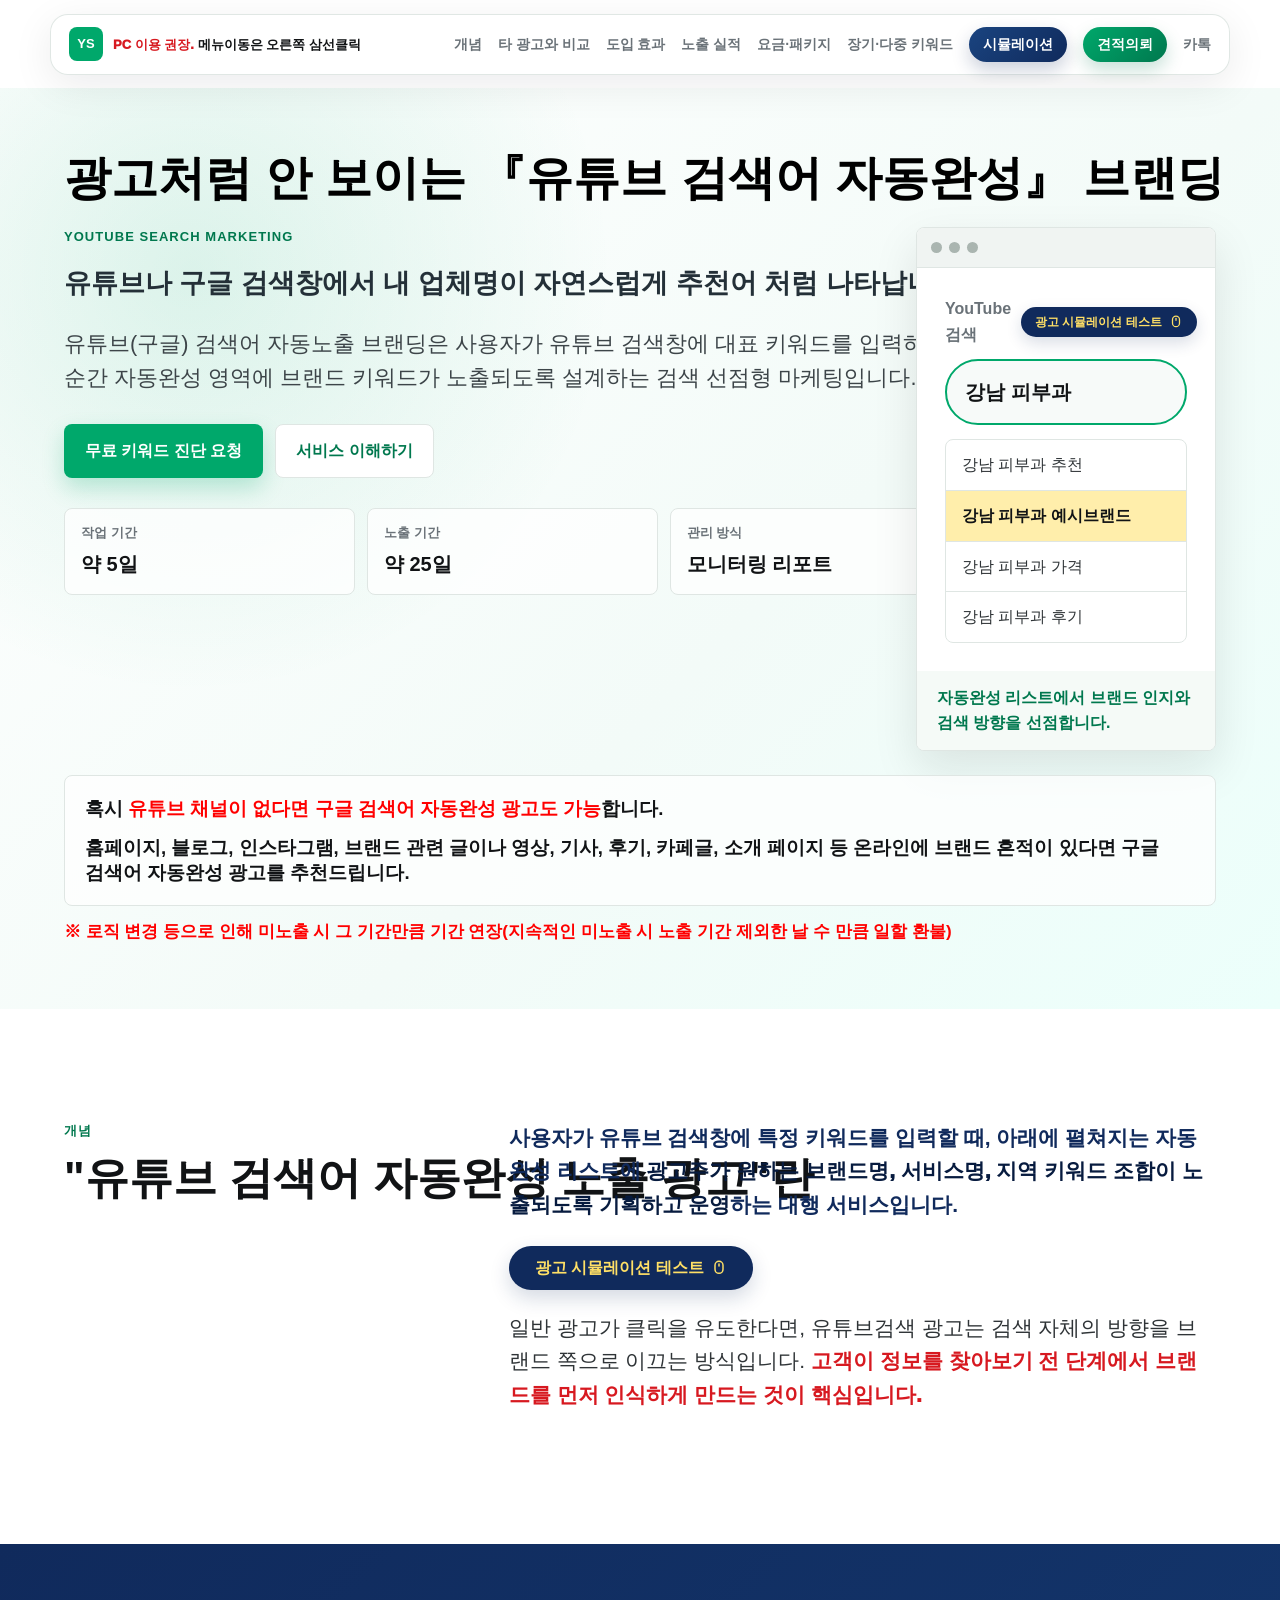
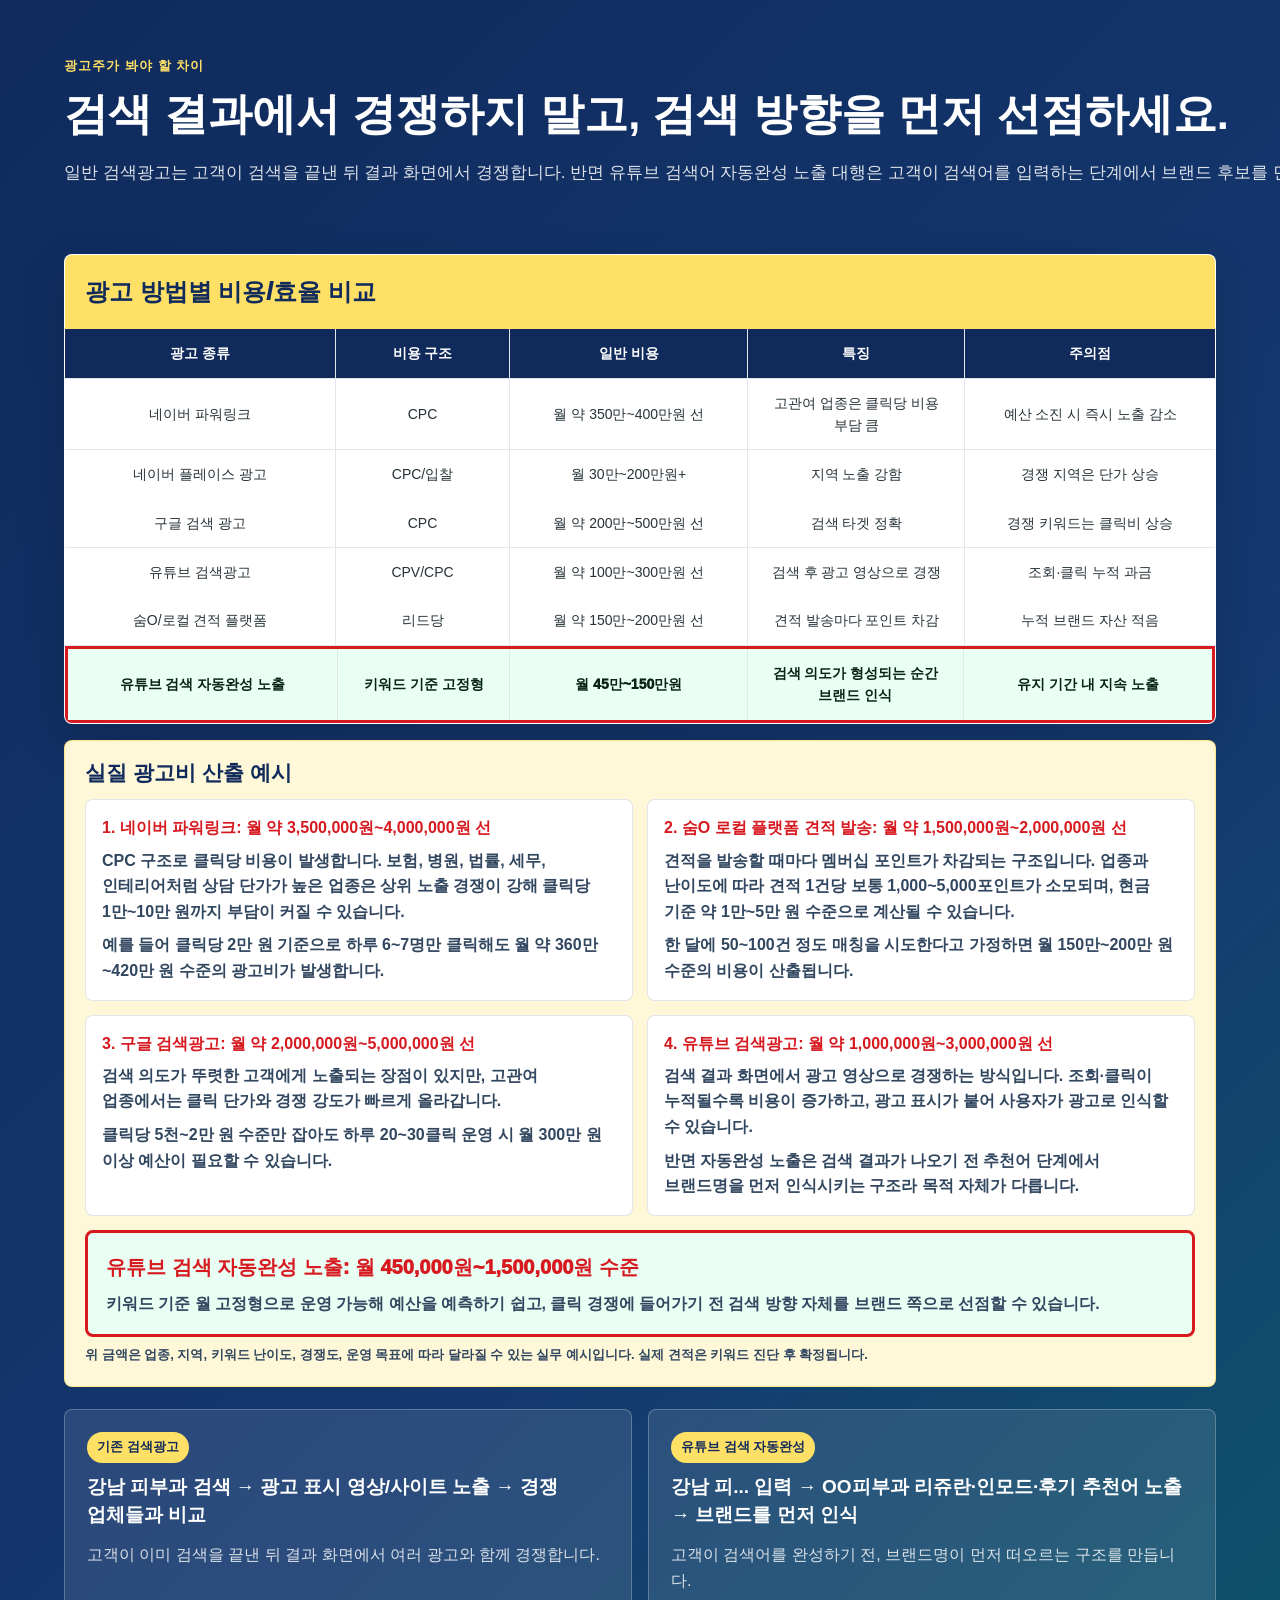
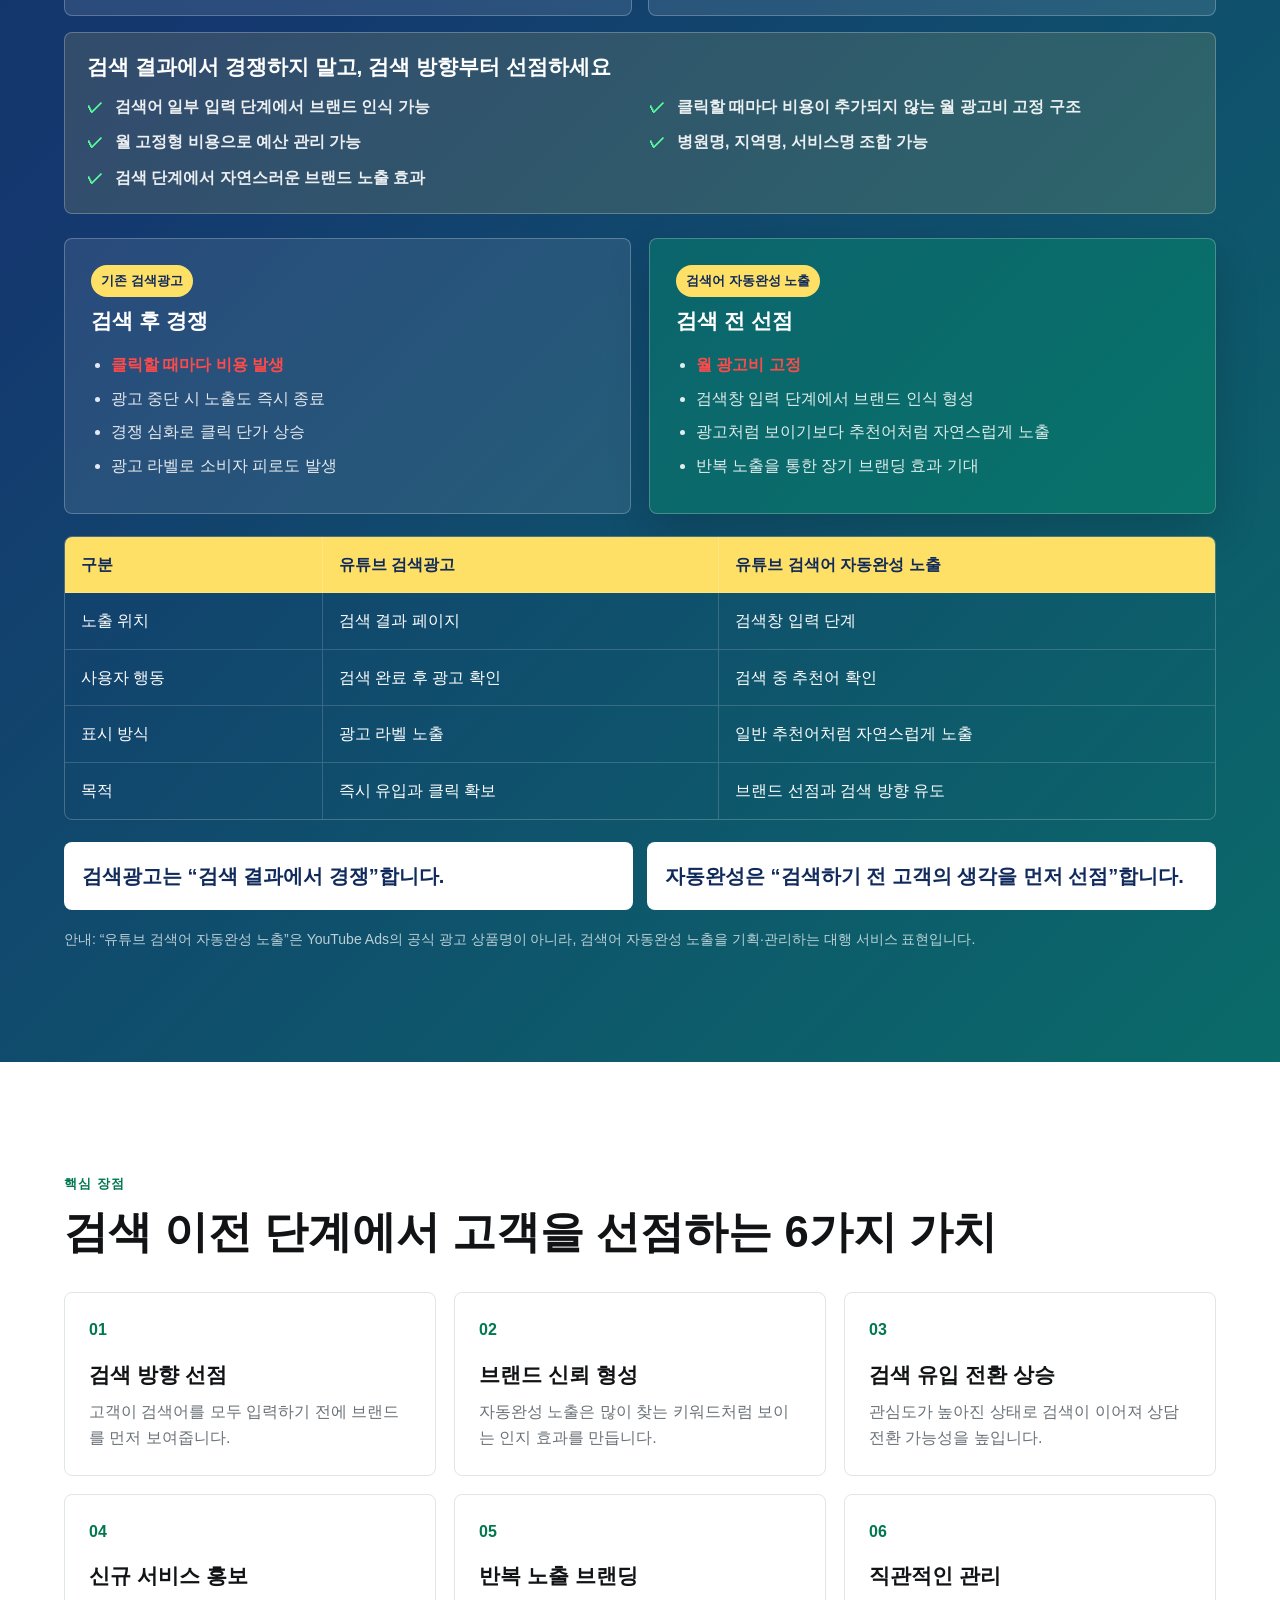
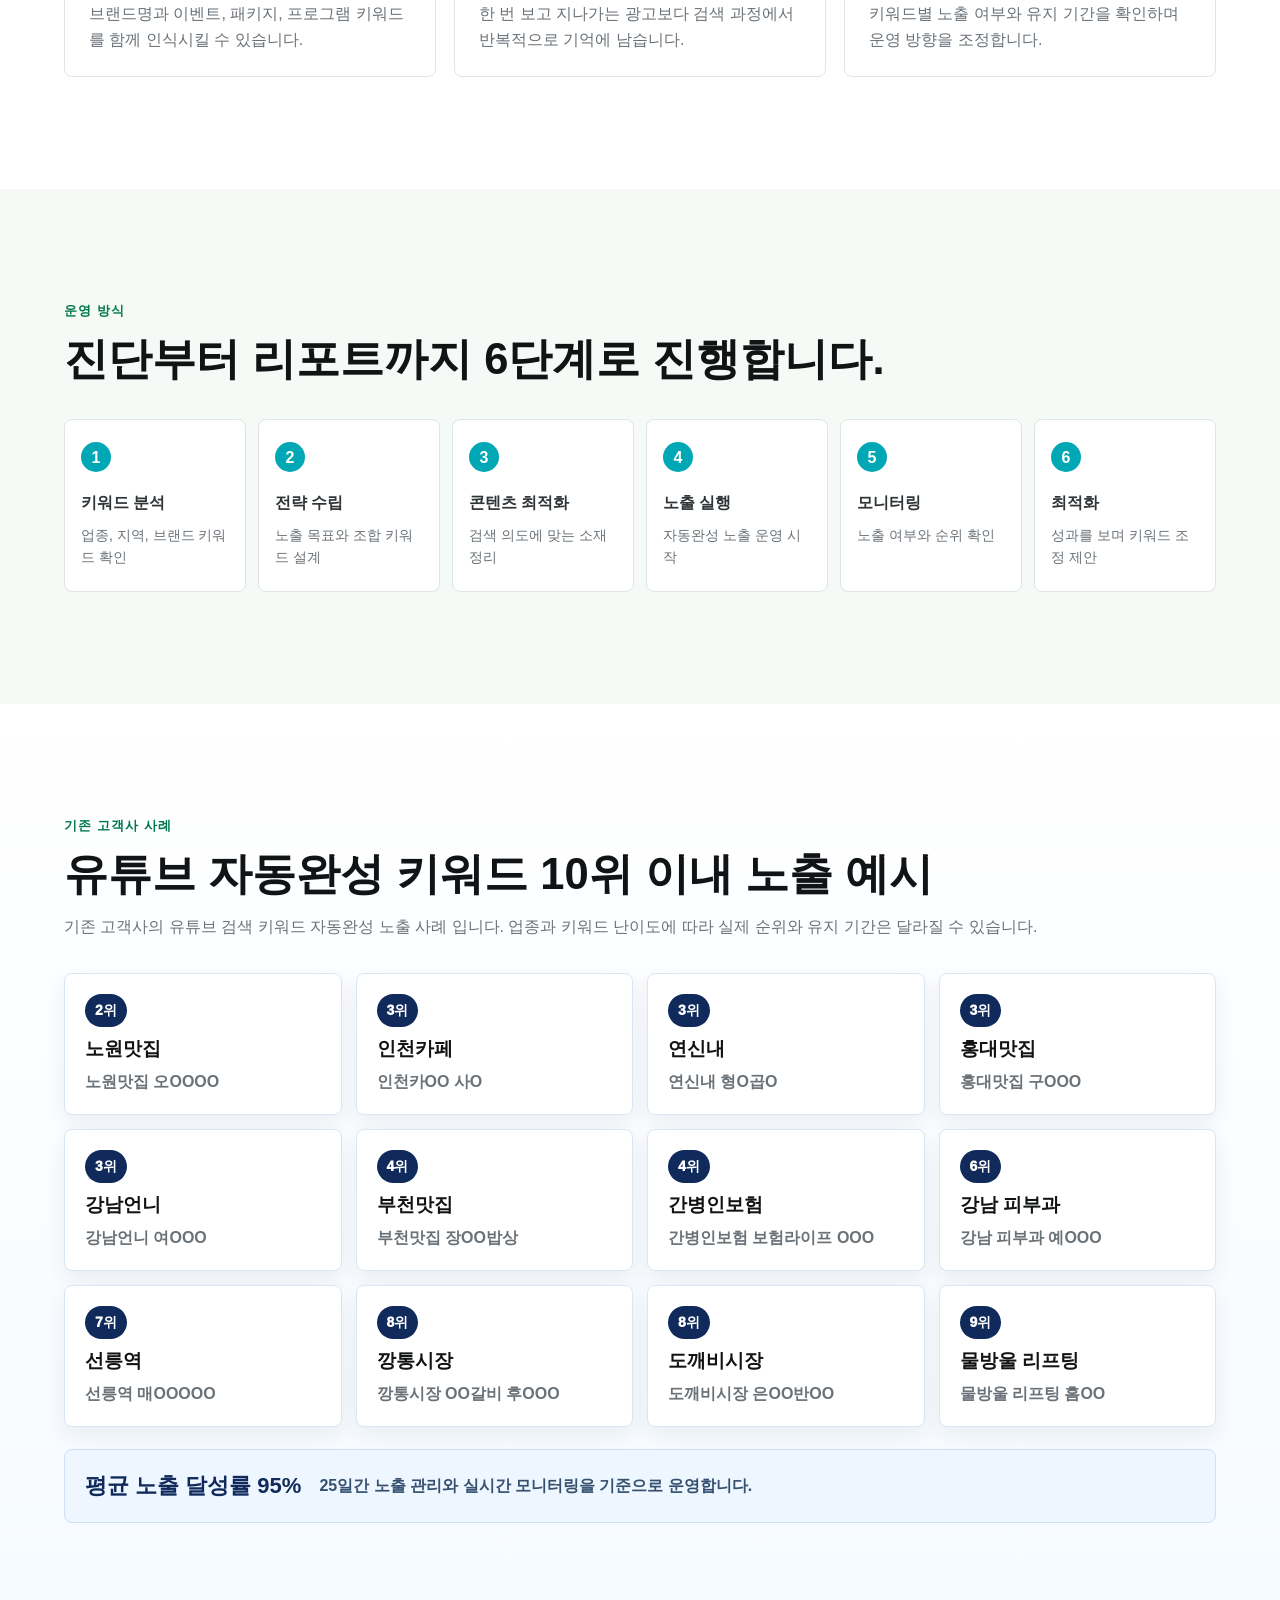
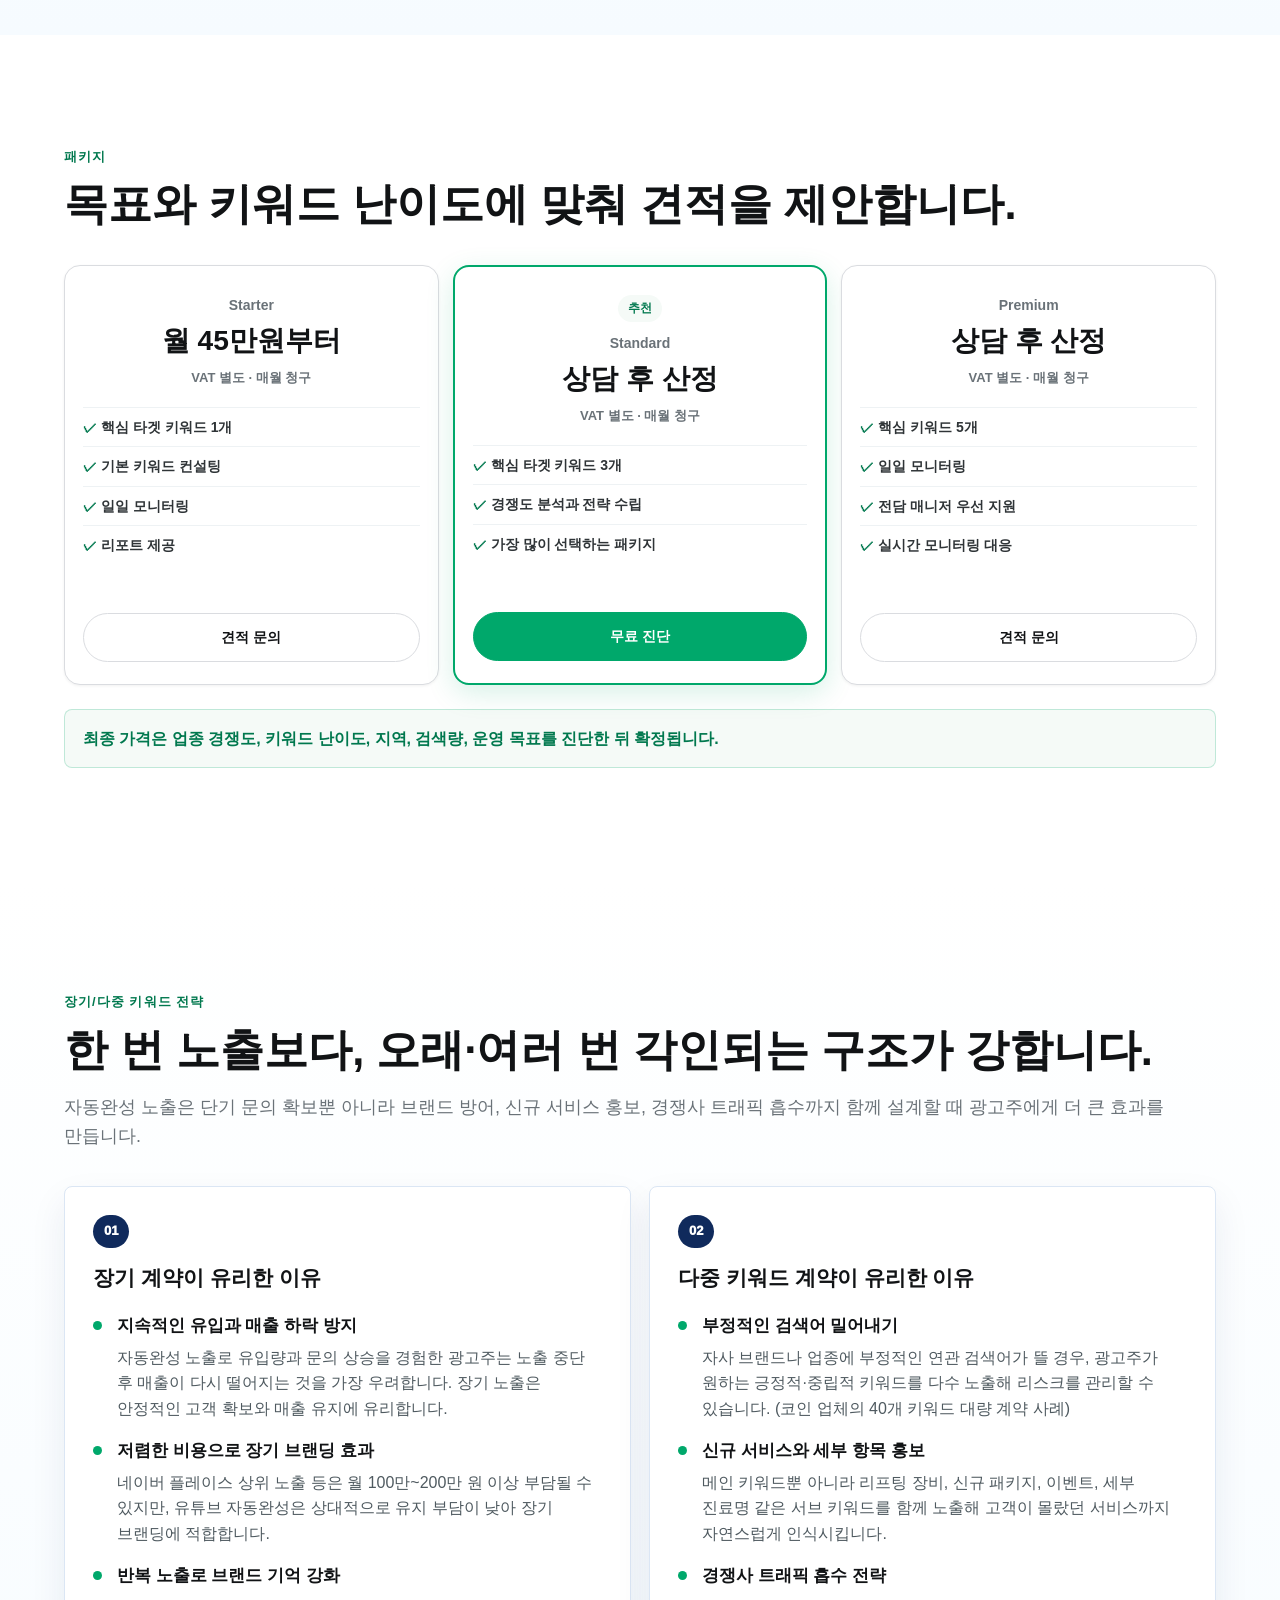
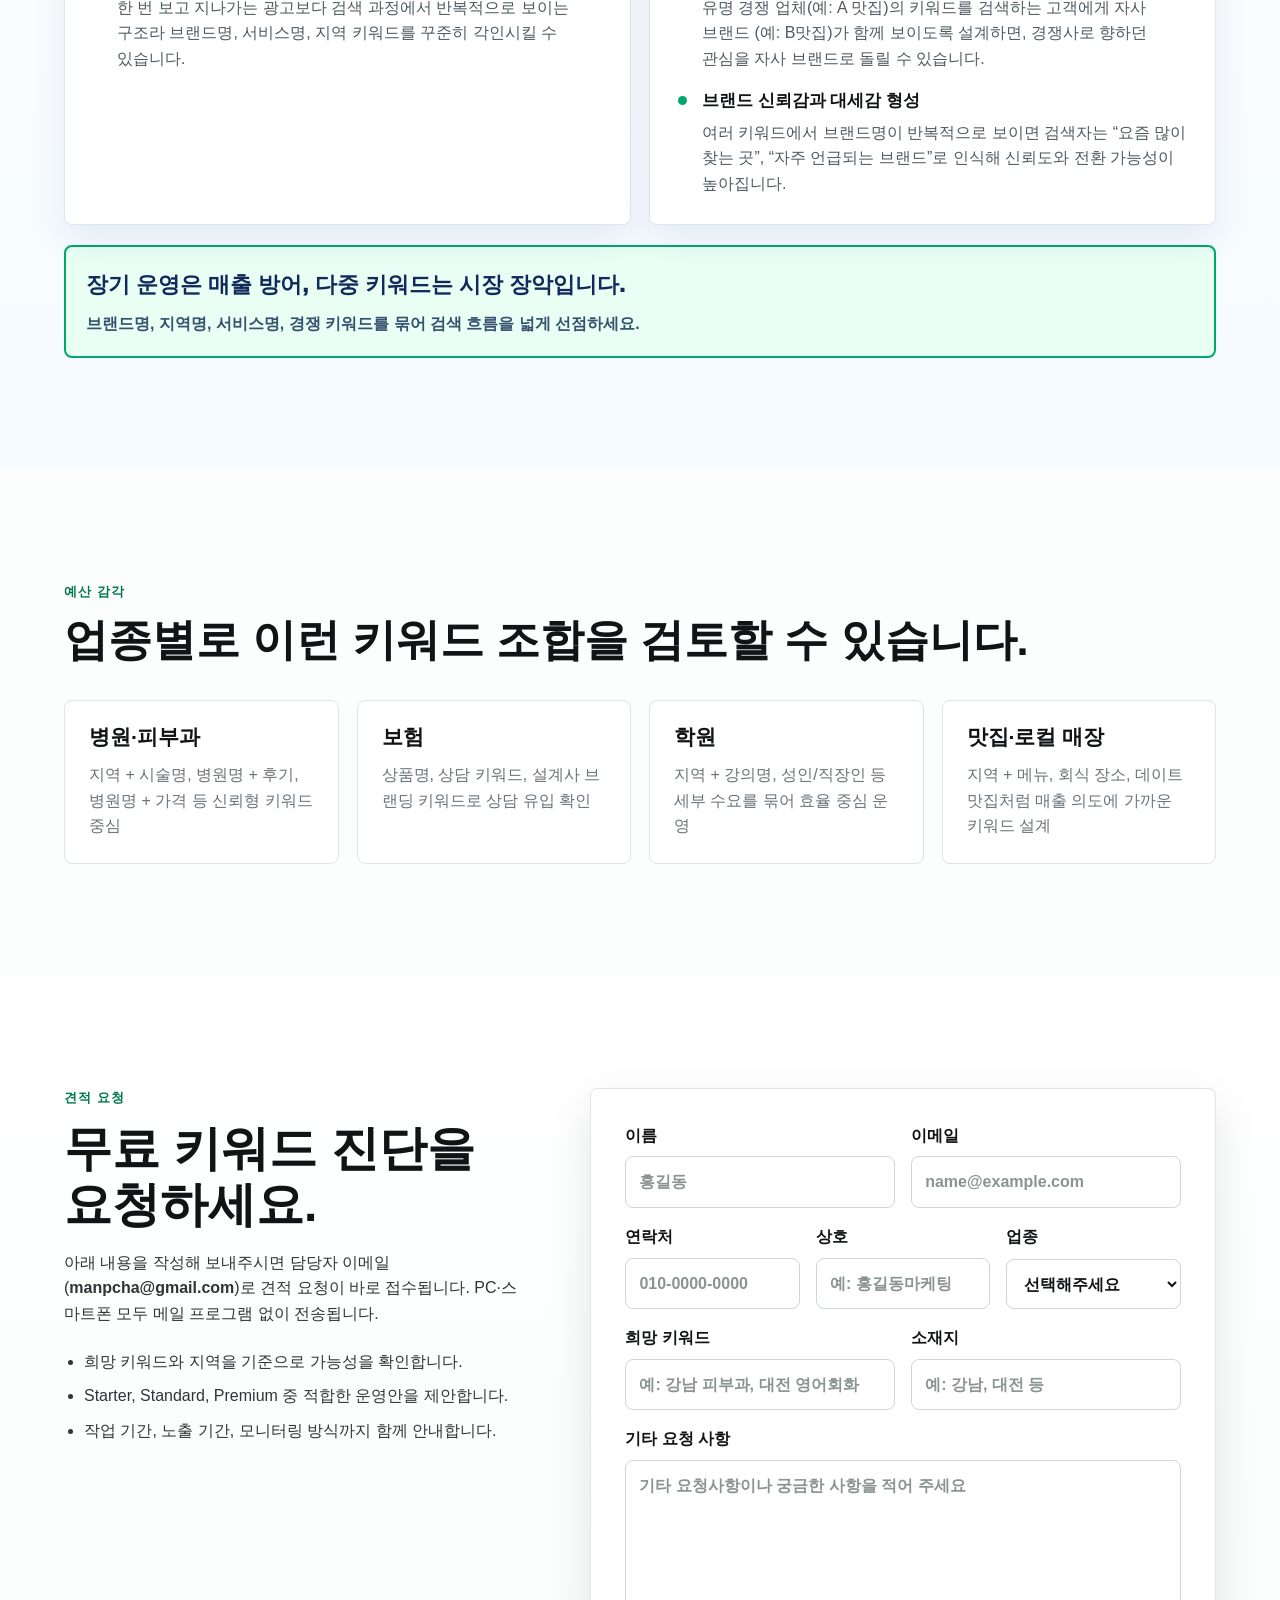
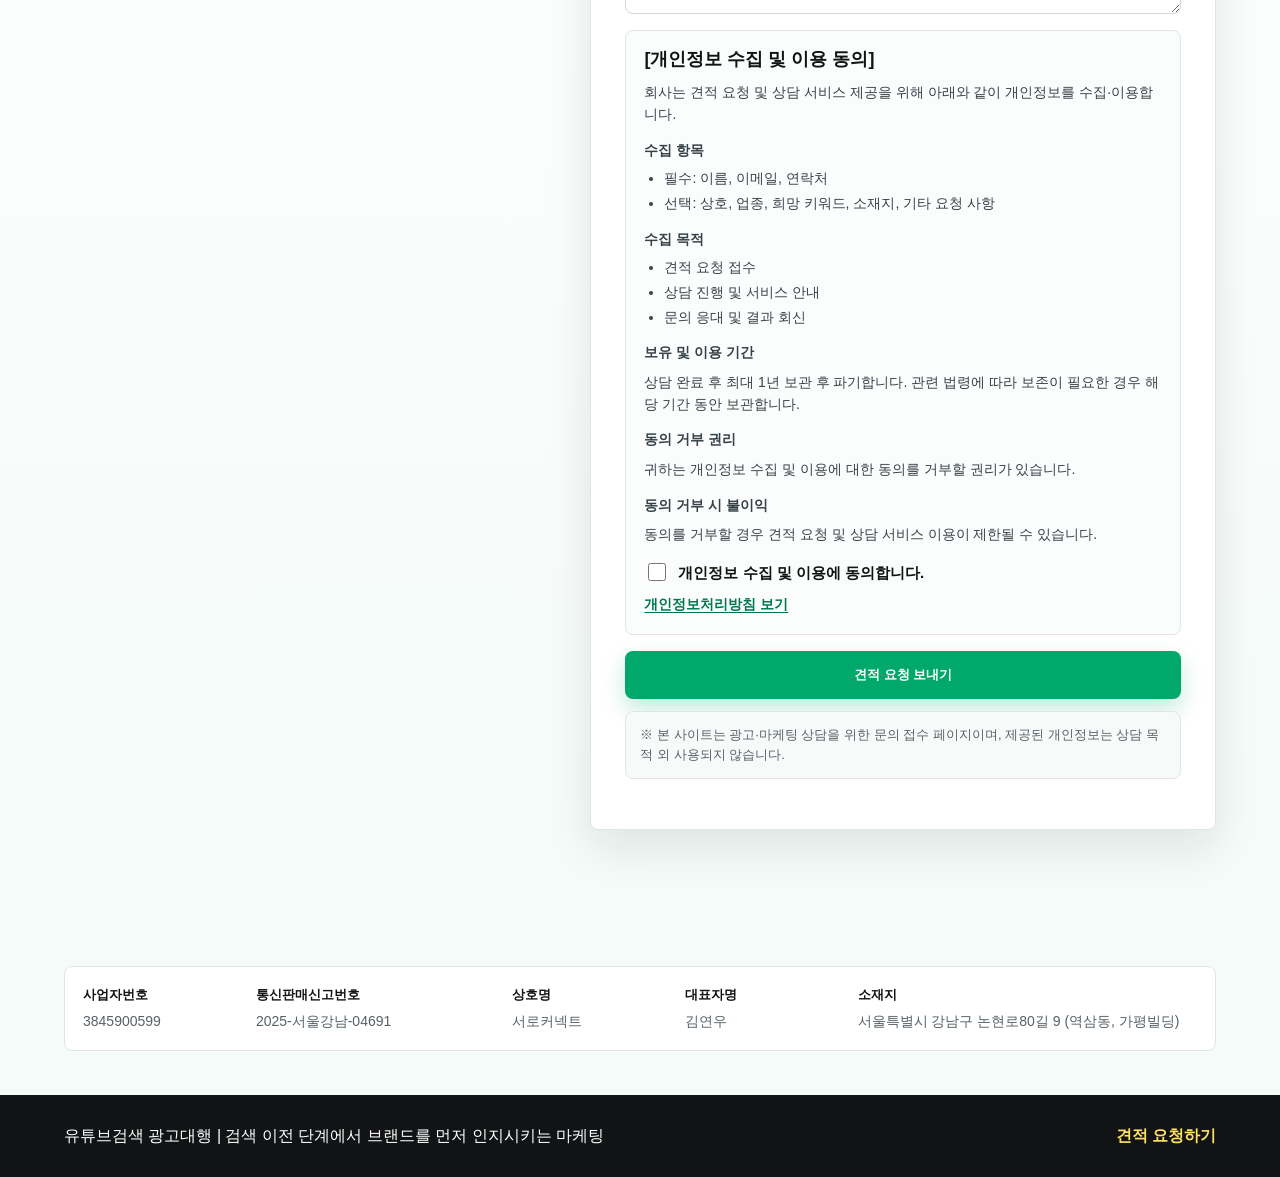
==== index.html @ 00ed7352 "Update Starter, Standard, and Premium package copy. Revise keyword counts, monitoring tiers, billing" ====
<!doctype html>
<html lang="ko">
  <head>
    <meta charset="utf-8" />
    <meta name="viewport" content="width=device-width, initial-scale=1" />
    <title>유튜브 검색 자동완성 브랜딩</title>
    <meta
      name="description"
      content="유튜브 검색어 자동완성 광고의 개념을 쉽게 설명하고, 무료 키워드 진단과 견적 요청 메일을 받을 수 있는 상담 페이지입니다."
    />
    <link rel="stylesheet" href="styles.css?v=2026052815" />
  </head>
  <body>
    <header class="site-header">
      <div class="header-inner">
        <a class="brand" href="#top" aria-label="유튜브검색 광고 홈">
          <span class="brand-mark">YS</span>
          <span class="brand-text"><strong class="brand-alert">PC 이용 권장.</strong> 메뉴이동은 오른쪽 삼선클릭</span>
        </a>
        <button
          type="button"
          class="nav-toggle"
          aria-label="메뉴 열기"
          aria-expanded="false"
          aria-controls="main-nav"
        >
          <span></span>
          <span></span>
          <span></span>
        </button>
        <nav class="nav" id="main-nav" aria-label="주요 메뉴">
          <a href="#concept">개념</a>
          <a href="#comparison">타 광고와 비교</a>
          <a href="#benefits">도입 효과</a>
          <a href="#rankings">노출 실적</a>
          <a href="#packages">요금·패키지</a>
          <a href="#longterm">장기·다중 키워드</a>
          <button type="button" class="nav-cta nav-simulation" id="navSimulation">시뮬레이션</button>
          <a class="nav-cta" href="#estimate">견적의뢰</a>
          <a href="https://open.kakao.com/o/siPn46vi" target="_blank" rel="noopener">카톡</a>
        </nav>
      </div>
    </header>
    <div class="nav-overlay" hidden></div>

    <main id="top">
      <section class="hero">
        <p class="hero-title">광고처럼 안 보이는 『유튜브 검색어 자동완성』 브랜딩</p>
        <div class="hero-copy">
          <p class="eyebrow">YouTube Search Marketing</p>
          <h1 class="hero-subtitle pc-one-line">
            유튜브나 구글 검색창에서 내 업체명이 자연스럽게 추천어 처럼 나타납니다
          </h1>
          <p class="hero-text">
            유튜브(구글) 검색어 자동노출 브랜딩은 사용자가 유튜브 검색창에 대표 키워드를 입력하는 순간
            자동완성 영역에 브랜드 키워드가 노출되도록 설계하는 검색 선점형 마케팅입니다.
          </p>
          <div class="hero-actions">
            <a class="button primary" href="#estimate">무료 키워드 진단 요청</a>
            <a class="button secondary" href="#concept">서비스 이해하기</a>
          </div>
          <dl class="hero-stats" aria-label="서비스 운영 요약">
            <div>
              <dt>작업 기간</dt>
              <dd>약 5일</dd>
            </div>
            <div>
              <dt>노출 기간</dt>
              <dd>약 25일</dd>
            </div>
            <div>
              <dt>관리 방식</dt>
              <dd>모니터링 리포트</dd>
            </div>
          </dl>
        </div>
        <div class="search-demo" aria-label="유튜브 검색 자동완성 예시">
          <div class="browser-bar">
            <span></span>
            <span></span>
            <span></span>
          </div>
          <div class="youtube-search">
            <div class="search-demo-head">
              <div class="search-label">YouTube 검색</div>
              <button type="button" class="simulation-trigger simulation-trigger--inline">
                <span>광고 시뮬레이션 테스트</span>
                <svg class="simulation-icon" width="14" height="14" viewBox="0 0 24 24" fill="none" stroke="currentColor" stroke-width="2.2" stroke-linecap="round" stroke-linejoin="round" aria-hidden="true">
                  <rect x="6" y="2" width="12" height="18" rx="6" />
                  <line x1="12" y1="6" x2="12" y2="9" />
                </svg>
              </button>
            </div>
            <div class="search-box">강남 피부과</div>
            <ul class="suggestions">
              <li>강남 피부과 추천</li>
              <li class="highlight">강남 피부과 예시브랜드</li>
              <li>강남 피부과 가격</li>
              <li>강남 피부과 후기</li>
            </ul>
          </div>
          <p class="demo-note">자동완성 리스트에서 브랜드 인지와 검색 방향을 선점합니다.</p>
        </div>
        <div class="channel-note">
          <p>
            혹시 <strong>유튜브 채널이 없다면 구글 검색어 자동완성 광고도 가능</strong>합니다.
          </p>
          <p>
            홈페이지, 블로그, 인스타그램, 브랜드 관련 글이나 영상, 기사, 후기, 카페글,
            <span class="keep-phrase">소개 페이지 등 온라인에</span> 브랜드 흔적이 있다면
            구글 검색어 자동완성 광고를 추천드립니다.
          </p>
        </div>
        <p class="exposure-note">
          ※ 로직 변경 등으로 인해 미노출 시 그 기간만큼 기간 연장(지속적인 미노출 시 노출 기간 제외한 날 수 만큼 일할 환불)
        </p>
      </section>

      <section id="concept" class="section two-column">
        <div>
          <p class="eyebrow">개념</p>
          <h2 class="one-line-title">"유튜브 검색어 자동완성 노출 광고"란</h2>
        </div>
        <div class="lead-block">
          <p class="concept-highlight">
            사용자가 유튜브 검색창에 특정 키워드를 입력할 때, 아래에 펼쳐지는 자동완성
            리스트에
            <strong>광고주가 원하는 브랜드명, 서비스명, 지역 키워드 조합이 노출되도록
            기획하고 운영</strong>하는 대행 서비스입니다.
          </p>
          <button type="button" class="simulation-trigger simulation-trigger--section">
            <span>광고 시뮬레이션 테스트</span>
            <svg class="simulation-icon" width="16" height="16" viewBox="0 0 24 24" fill="none" stroke="currentColor" stroke-width="2.2" stroke-linecap="round" stroke-linejoin="round" aria-hidden="true">
              <rect x="6" y="2" width="12" height="18" rx="6" />
              <line x1="12" y1="6" x2="12" y2="9" />
            </svg>
          </button>
          <p>
            일반 광고가 클릭을 유도한다면, 유튜브검색 광고는 검색 자체의 방향을 브랜드 쪽으로
            이끄는 방식입니다. <strong class="red-emphasis">고객이 정보를 찾아보기 전 단계에서
            브랜드를 먼저 인식하게 만드는 것이 핵심입니다.</strong>
          </p>
        </div>
      </section>

      <section id="comparison" class="section comparison-section">
        <div class="section-heading">
          <p class="eyebrow">광고주가 봐야 할 차이</p>
          <h2 class="one-line-title">검색 결과에서 경쟁하지 말고, 검색 방향을 먼저 선점하세요.</h2>
          <p class="pc-one-line">
            일반 검색광고는 고객이 검색을 끝낸 뒤 결과 화면에서 경쟁합니다. 반면 유튜브 검색어 자동완성 노출 대행은 고객이 검색어를 입력하는 단계에서 브랜드 후보를 먼저 떠올리게 만드는 검색 선점형 브랜딩입니다.
          </p>
        </div>

        <p class="mobile-table-hint">한 카드에 광고 방법 2개씩 나란히 비교했습니다. 빨간 테두리가 이 서비스입니다.</p>

        <div class="ad-cost-table" role="table" aria-label="광고 방법별 비용 효율 비교">
          <div class="ad-cost-title">광고 방법별 비용/효율 비교</div>
          <div class="ad-cost-row head" role="row">
            <span role="columnheader">광고 종류</span>
            <span role="columnheader">비용 구조</span>
            <span role="columnheader">일반 비용</span>
            <span role="columnheader">특징</span>
            <span role="columnheader">주의점</span>
          </div>
          <div class="ad-cost-body">
          <div class="ad-cost-pair">
          <div class="ad-cost-row" role="row">
            <span role="cell">네이버 파워링크</span>
            <span role="cell" data-label="비용 구조">CPC</span>
            <span role="cell" data-label="월 비용">월 약 350만~400만원 선</span>
            <span role="cell" data-label="특징">고관여 업종은 클릭당 비용 부담 큼</span>
            <span role="cell" data-label="주의점">예산 소진 시 즉시 노출 감소</span>
          </div>
          <div class="ad-cost-row" role="row">
            <span role="cell">네이버 플레이스 광고</span>
            <span role="cell" data-label="비용 구조">CPC/입찰</span>
            <span role="cell" data-label="월 비용">월 30만~200만원+</span>
            <span role="cell" data-label="특징">지역 노출 강함</span>
            <span role="cell" data-label="주의점">경쟁 지역은 단가 상승</span>
          </div>
          </div>
          <div class="ad-cost-pair">
          <div class="ad-cost-row" role="row">
            <span role="cell">구글 검색 광고</span>
            <span role="cell" data-label="비용 구조">CPC</span>
            <span role="cell" data-label="월 비용">월 약 200만~500만원 선</span>
            <span role="cell" data-label="특징">검색 타겟 정확</span>
            <span role="cell" data-label="주의점">경쟁 키워드는 클릭비 상승</span>
          </div>
          <div class="ad-cost-row" role="row">
            <span role="cell">유튜브 검색광고</span>
            <span role="cell" data-label="비용 구조">CPV/CPC</span>
            <span role="cell" data-label="월 비용">월 약 100만~300만원 선</span>
            <span role="cell" data-label="특징">검색 후 광고 영상으로 경쟁</span>
            <span role="cell" data-label="주의점">조회·클릭 누적 과금</span>
          </div>
          </div>
          <div class="ad-cost-pair">
          <div class="ad-cost-row" role="row">
            <span role="cell">숨O/로컬 견적 플랫폼</span>
            <span role="cell" data-label="비용 구조">리드당</span>
            <span role="cell" data-label="월 비용">월 약 150만~200만원 선</span>
            <span role="cell" data-label="특징">견적 발송마다 포인트 차감</span>
            <span role="cell" data-label="주의점">누적 브랜드 자산 적음</span>
          </div>
          <div class="ad-cost-row featured" role="row">
            <span role="cell">유튜브 검색 자동완성 노출</span>
            <span role="cell" data-label="비용 구조">키워드 기준 고정형</span>
            <span role="cell" data-label="월 비용">월 45만~150만원</span>
            <span role="cell" data-label="특징">검색 의도가 형성되는 순간 브랜드 인식</span>
            <span role="cell" data-label="주의점">유지 기간 내 지속 노출</span>
          </div>
          </div>
          </div>
        </div>

        <div class="cost-basis">
          <h3>실질 광고비 산출 예시</h3>
          <div class="cost-detail-grid">
            <article>
              <strong>1. 네이버 파워링크: 월 약 3,500,000원~4,000,000원 선</strong>
              <p>
                CPC 구조로 클릭당 비용이 발생합니다. 보험, 병원, 법률, 세무, 인테리어처럼
                상담 단가가 높은 업종은 상위 노출 경쟁이 강해 클릭당 1만~10만 원까지
                부담이 커질 수 있습니다.
              </p>
              <p>
                예를 들어 클릭당 2만 원 기준으로 하루 6~7명만 클릭해도
                월 약 360만~420만 원 수준의 광고비가 발생합니다.
              </p>
            </article>
            <article>
              <strong>2. 숨O 로컬 플랫폼 견적 발송: 월 약 1,500,000원~2,000,000원 선</strong>
              <p>
                견적을 발송할 때마다 멤버십 포인트가 차감되는 구조입니다.
                업종과 난이도에 따라 견적 1건당 보통 1,000~5,000포인트가 소모되며,
                현금 기준 약 1만~5만 원 수준으로 계산될 수 있습니다.
              </p>
              <p>
                한 달에 50~100건 정도 매칭을 시도한다고 가정하면
                월 150만~200만 원 수준의 비용이 산출됩니다.
              </p>
            </article>
            <article>
              <strong>3. 구글 검색광고: 월 약 2,000,000원~5,000,000원 선</strong>
              <p>
                검색 의도가 뚜렷한 고객에게 노출되는 장점이 있지만, 고관여 업종에서는
                클릭 단가와 경쟁 강도가 빠르게 올라갑니다.
              </p>
              <p>
                클릭당 5천~2만 원 수준만 잡아도 하루 20~30클릭 운영 시
                월 300만 원 이상 예산이 필요할 수 있습니다.
              </p>
            </article>
            <article>
              <strong>4. 유튜브 검색광고: 월 약 1,000,000원~3,000,000원 선</strong>
              <p>
                검색 결과 화면에서 광고 영상으로 경쟁하는 방식입니다. 조회·클릭이 누적될수록
                비용이 증가하고, 광고 표시가 붙어 사용자가 광고로 인식할 수 있습니다.
              </p>
              <p>
                반면 자동완성 노출은 검색 결과가 나오기 전 추천어 단계에서 브랜드명을 먼저
                인식시키는 구조라 목적 자체가 다릅니다.
              </p>
            </article>
          </div>
          <div class="cost-highlight">
            <strong>유튜브 검색 자동완성 노출: 월 450,000원~1,500,000원 수준</strong>
            <p>
              키워드 기준 월 고정형으로 운영 가능해 예산을 예측하기 쉽고,
              클릭 경쟁에 들어가기 전 검색 방향 자체를 브랜드 쪽으로 선점할 수 있습니다.
            </p>
          </div>
          <p class="cost-disclaimer">
            위 금액은 업종, 지역, 키워드 난이도, 경쟁도, 운영 목표에 따라 달라질 수 있는
            실무 예시입니다. 실제 견적은 키워드 진단 후 확정됩니다.
          </p>
        </div>

        <div class="appeal-box">
          <h3>검색 결과에서 경쟁하지 말고, 검색 방향부터 선점하세요</h3>
          <ul>
            <li>검색어 일부 입력 단계에서 브랜드 인식 가능</li>
            <li>클릭할 때마다 비용이 추가되지 않는 월 광고비 고정 구조</li>
            <li>월 고정형 비용으로 예산 관리 가능</li>
            <li>병원명, 지역명, 서비스명 조합 가능</li>
            <li>검색 단계에서 자연스러운 브랜드 노출 효과</li>
          </ul>
        </div>

        <div class="mobile-vs-card" aria-label="기존검색 광고와 유튜브 검색 자동완성 브랜딩 비교">
          <h3 class="mobile-vs-title">기존검색 광고 VS 유튜브 검색 자동완성 브랜딩 비교</h3>
          <div class="mobile-vs-table" role="table">
            <div class="mobile-vs-row head" role="row">
              <span role="columnheader">구분</span>
              <span role="columnheader">기존 유튜브 검색광고</span>
              <span role="columnheader">유튜브 검색 자동완성 브랜딩</span>
            </div>
            <div class="mobile-vs-row" role="row">
              <span role="rowheader">노출 시점</span>
              <span role="cell">검색 결과가 나온 후 노출되며 경쟁업체들과 비교</span>
              <span role="cell">검색어 입력단계에서 브랜드 자동노출</span>
            </div>
            <div class="mobile-vs-row" role="row">
              <span role="rowheader">비용 발생</span>
              <span role="cell">클릭할 때마다 비용발생</span>
              <span role="cell">월 고정비용으로 브랜딩 효과</span>
            </div>
            <div class="mobile-vs-row" role="row">
              <span role="rowheader">고객 심리</span>
              <span role="cell">광고에 대한 피로도 느낌(광고라벨 노출)</span>
              <span role="cell">자연스러운 추천어처럼 노출</span>
            </div>
            <div class="mobile-vs-row" role="row">
              <span role="rowheader">광고 목적</span>
              <span role="cell">즉시 유입과 클릭 확보</span>
              <span role="cell">브랜드선점과 검색 방향 유도</span>
            </div>
          </div>
        </div>

        <div class="comparison-legacy">
        <div class="intent-flow">
          <article>
            <span>기존 검색광고</span>
            <strong>강남 피부과 검색 → 광고 표시 영상/사이트 노출 → 경쟁 업체들과 비교</strong>
            <p>고객이 이미 검색을 끝낸 뒤 결과 화면에서 여러 광고와 함께 경쟁합니다.</p>
          </article>
          <article>
            <span>유튜브 검색 자동완성</span>
            <strong>강남 피... 입력 → OO피부과 리쥬란·인모드·후기 추천어 노출 → 브랜드를 먼저 인식</strong>
            <p>고객이 검색어를 완성하기 전, 브랜드명이 먼저 떠오르는 구조를 만듭니다.</p>
          </article>
        </div>

        <div class="comparison-cards">
          <article class="old-ad">
            <span class="comparison-label">기존 검색광고</span>
            <h3>검색 후 경쟁</h3>
            <ul>
              <li><strong class="danger-text">클릭할 때마다 비용 발생</strong></li>
              <li>광고 중단 시 노출도 즉시 종료</li>
              <li>경쟁 심화로 클릭 단가 상승</li>
              <li>광고 라벨로 소비자 피로도 발생</li>
            </ul>
          </article>

          <article class="new-ad">
            <span class="comparison-label">검색어 자동완성 노출</span>
            <h3>검색 전 선점</h3>
            <ul>
              <li><strong class="danger-text">월 광고비 고정</strong></li>
              <li>검색창 입력 단계에서 브랜드 인식 형성</li>
              <li>광고처럼 보이기보다 추천어처럼 자연스럽게 노출</li>
              <li>반복 노출을 통한 장기 브랜딩 효과 기대</li>
            </ul>
          </article>
        </div>

        <p class="mobile-table-hint">항목별로 두 방식의 차이를 한눈에 비교할 수 있습니다.</p>

        <div class="comparison-table" role="table" aria-label="유튜브 검색광고와 자동완성 노출 비교">
          <div class="comparison-row head" role="row">
            <span role="columnheader">구분</span>
            <span role="columnheader">유튜브 검색광고</span>
            <span role="columnheader">유튜브 검색어 자동완성 노출</span>
          </div>
          <div class="comparison-row" role="row">
            <span role="cell">노출 위치</span>
            <span role="cell" data-label="유튜브 검색광고">검색 결과 페이지</span>
            <span role="cell" data-label="자동완성 노출">검색창 입력 단계</span>
          </div>
          <div class="comparison-row" role="row">
            <span role="cell">사용자 행동</span>
            <span role="cell" data-label="유튜브 검색광고">검색 완료 후 광고 확인</span>
            <span role="cell" data-label="자동완성 노출">검색 중 추천어 확인</span>
          </div>
          <div class="comparison-row" role="row">
            <span role="cell">표시 방식</span>
            <span role="cell" data-label="유튜브 검색광고">광고 라벨 노출</span>
            <span role="cell" data-label="자동완성 노출">일반 추천어처럼 자연스럽게 노출</span>
          </div>
          <div class="comparison-row" role="row">
            <span role="cell">목적</span>
            <span role="cell" data-label="유튜브 검색광고">즉시 유입과 클릭 확보</span>
            <span role="cell" data-label="자동완성 노출">브랜드 선점과 검색 방향 유도</span>
          </div>
        </div>

        <div class="comparison-punchline">
          <strong>검색광고는 “검색 결과에서 경쟁”합니다.</strong>
          <strong>자동완성은 “검색하기 전 고객의 생각을 먼저 선점”합니다.</strong>
        </div>
        </div>

        <p class="comparison-note">
          안내: “유튜브 검색어 자동완성 노출”은 YouTube Ads의 공식 광고 상품명이 아니라,
          검색어 자동완성 노출을 기획·관리하는 대행 서비스 표현입니다.
        </p>
      </section>

      <section id="benefits" class="section">
        <div class="section-heading">
          <p class="eyebrow">핵심 장점</p>
          <h2 class="one-line-title">검색 이전 단계에서 고객을 선점하는 6가지 가치</h2>
        </div>
        <div class="benefit-grid">
          <article>
            <span>01</span>
            <h3>검색 방향 선점</h3>
            <p>고객이 검색어를 모두 입력하기 전에 브랜드를 먼저 보여줍니다.</p>
          </article>
          <article>
            <span>02</span>
            <h3>브랜드 신뢰 형성</h3>
            <p>자동완성 노출은 많이 찾는 키워드처럼 보이는 인지 효과를 만듭니다.</p>
          </article>
          <article>
            <span>03</span>
            <h3>검색 유입 전환 상승</h3>
            <p>관심도가 높아진 상태로 검색이 이어져 상담 전환 가능성을 높입니다.</p>
          </article>
          <article>
            <span>04</span>
            <h3>신규 서비스 홍보</h3>
            <p>브랜드명과 이벤트, 패키지, 프로그램 키워드를 함께 인식시킬 수 있습니다.</p>
          </article>
          <article>
            <span>05</span>
            <h3>반복 노출 브랜딩</h3>
            <p>한 번 보고 지나가는 광고보다 검색 과정에서 반복적으로 기억에 남습니다.</p>
          </article>
          <article>
            <span>06</span>
            <h3>직관적인 관리</h3>
            <p>키워드별 노출 여부와 유지 기간을 확인하며 운영 방향을 조정합니다.</p>
          </article>
        </div>
      </section>

      <section class="section process-band">
        <div class="section-heading">
          <p class="eyebrow">운영 방식</p>
          <h2 class="one-line-title">진단부터 리포트까지 6단계로 진행합니다.</h2>
        </div>
        <ol class="process">
          <li><strong>키워드 분석</strong><span>업종, 지역, 브랜드 키워드 확인</span></li>
          <li><strong>전략 수립</strong><span>노출 목표와 조합 키워드 설계</span></li>
          <li><strong>콘텐츠 최적화</strong><span>검색 의도에 맞는 소재 정리</span></li>
          <li><strong>노출 실행</strong><span>자동완성 노출 운영 시작</span></li>
          <li><strong>모니터링</strong><span>노출 여부와 순위 확인</span></li>
          <li><strong>최적화</strong><span>성과를 보며 키워드 조정 제안</span></li>
        </ol>
      </section>

      <section id="rankings" class="section ranking-section">
        <div class="section-heading">
          <p class="eyebrow">기존 고객사 사례</p>
          <h2 class="one-line-title">유튜브 자동완성 키워드 10위 이내 노출 예시</h2>
          <p class="pc-one-line">
            기존 고객사의 유튜브 검색 키워드 자동완성 노출 사례 입니다. 업종과 키워드 난이도에 따라 실제 순위와 유지 기간은 달라질 수 있습니다.
          </p>
        </div>
        <div class="ranking-grid" aria-label="기존 고객사 검색순위 예시">
          <div class="ranking-group">
            <article>
              <span class="rank">2위</span>
              <strong>노원맛집</strong>
              <p>노원맛집 오OOOO</p>
            </article>
            <article>
              <span class="rank">3위</span>
              <strong>인천카페</strong>
              <p>인천카OO 사O</p>
            </article>
            <article>
              <span class="rank">3위</span>
              <strong>연신내</strong>
              <p>연신내 형O곱O</p>
            </article>
          </div>
          <div class="ranking-group">
            <article>
              <span class="rank">3위</span>
              <strong>홍대맛집</strong>
              <p>홍대맛집 구OOO</p>
            </article>
            <article>
              <span class="rank">3위</span>
              <strong>강남언니</strong>
              <p>강남언니 여OOO</p>
            </article>
            <article>
              <span class="rank">4위</span>
              <strong>부천맛집</strong>
              <p>부천맛집 장OO밥상</p>
            </article>
          </div>
          <div class="ranking-group">
            <article>
              <span class="rank">4위</span>
              <strong>간병인보험</strong>
              <p>간병인보험 보험라이프 OOO</p>
            </article>
            <article>
              <span class="rank">6위</span>
              <strong>강남 피부과</strong>
              <p>강남 피부과 예OOO</p>
            </article>
            <article>
              <span class="rank">7위</span>
              <strong>선릉역</strong>
              <p>선릉역 매OOOOO</p>
            </article>
          </div>
          <div class="ranking-group">
            <article>
              <span class="rank">8위</span>
              <strong>깡통시장</strong>
              <p>깡통시장 OO갈비 후OOO</p>
            </article>
            <article>
              <span class="rank">8위</span>
              <strong>도깨비시장</strong>
              <p>도깨비시장 은OO반OO</p>
            </article>
            <article>
              <span class="rank">9위</span>
              <strong>물방울 리프팅</strong>
              <p>물방울 리프팅 홈OO</p>
            </article>
          </div>
        </div>
        <div class="ranking-summary">
          <strong>평균 노출 달성률 95%</strong>
          <span>25일간 노출 관리와 실시간 모니터링을 기준으로 운영합니다.</span>
        </div>
      </section>

      <section id="packages" class="section">
        <div class="section-heading">
          <p class="eyebrow">패키지</p>
          <h2 class="one-line-title">목표와 키워드 난이도에 맞춰 견적을 제안합니다.</h2>
        </div>
        <div class="package-scroll">
        <div class="package-grid">
          <article class="package">
            <p class="package-label">Starter</p>
            <h3 class="package-price">월 45만원부터</h3>
            <p class="package-note">VAT 별도 · 매월 청구</p>
            <ul class="package-features">
              <li>핵심 타겟 키워드 1개</li>
              <li>기본 키워드 컨설팅</li>
              <li>일일 모니터링</li>
              <li>리포트 제공</li>
            </ul>
            <a class="package-cta" href="#estimate">견적 문의</a>
          </article>
          <article class="package featured">
            <p class="package-badge">추천</p>
            <p class="package-label">Standard</p>
            <h3 class="package-price">상담 후 산정</h3>
            <p class="package-note">VAT 별도 · 매월 청구</p>
            <ul class="package-features">
              <li>핵심 타겟 키워드 3개</li>
              <li>경쟁도 분석과 전략 수립</li>
              <li>가장 많이 선택하는 패키지</li>
            </ul>
            <a class="package-cta primary" href="#estimate">무료 진단</a>
          </article>
          <article class="package">
            <p class="package-label">Premium</p>
            <h3 class="package-price">상담 후 산정</h3>
            <p class="package-note">VAT 별도 · 매월 청구</p>
            <ul class="package-features">
              <li>핵심 키워드 5개</li>
              <li>일일 모니터링</li>
              <li>전담 매니저 우선 지원</li>
              <li>실시간 모니터링 대응</li>
            </ul>
            <a class="package-cta" href="#estimate">견적 문의</a>
          </article>
        </div>
        </div>
        <p class="notice">
          최종 가격은 업종 경쟁도, 키워드 난이도, 지역, 검색량, 운영 목표를 진단한 뒤 확정됩니다.
        </p>
      </section>

      <section id="longterm" class="section longterm-section">
        <div class="section-heading">
          <p class="eyebrow">장기/다중 키워드 전략</p>
          <h2 class="one-line-title">한 번 노출보다, 오래·여러 번 각인되는 구조가 강합니다.</h2>
          <p>
            자동완성 노출은 단기 문의 확보뿐 아니라 브랜드 방어, 신규 서비스 홍보,
            경쟁사 트래픽 흡수까지 함께 설계할 때 광고주에게 더 큰 효과를 만듭니다.
          </p>
        </div>

        <div class="strategy-grid">
          <article>
            <span class="strategy-number">01</span>
            <h3>장기 계약이 유리한 이유</h3>
            <ul>
              <li>
                <strong>지속적인 유입과 매출 하락 방지</strong>
                자동완성 노출로 유입량과 문의 상승을 경험한 광고주는 노출 중단 후
                매출이 다시 떨어지는 것을 가장 우려합니다. 장기 노출은 안정적인 고객 확보와
                매출 유지에 유리합니다.
              </li>
              <li>
                <strong>저렴한 비용으로 장기 브랜딩 효과</strong>
                네이버 플레이스 상위 노출 등은 월 100만~200만 원 이상 부담될 수 있지만,
                유튜브 자동완성은 상대적으로 유지 부담이 낮아 장기 브랜딩에 적합합니다.
              </li>
              <li>
                <strong>반복 노출로 브랜드 기억 강화</strong>
                한 번 보고 지나가는 광고보다 검색 과정에서 반복적으로 보이는 구조라
                브랜드명, 서비스명, 지역 키워드를 꾸준히 각인시킬 수 있습니다.
              </li>
            </ul>
          </article>

          <article>
            <span class="strategy-number">02</span>
            <h3>다중 키워드 계약이 유리한 이유</h3>
            <ul>
              <li>
                <strong>부정적인 검색어 밀어내기</strong>
                자사 브랜드나 업종에 부정적인 연관 검색어가 뜰 경우, 광고주가 원하는
                긍정적·중립적 키워드를 다수 노출해 리스크를 관리할 수 있습니다.
                (코인 업체의 40개 키워드 대량 계약 사례)
              </li>
              <li>
                <strong>신규 서비스와 세부 항목 홍보</strong>
                메인 키워드뿐 아니라 리프팅 장비, 신규 패키지, 이벤트, 세부 진료명 같은
                서브 키워드를 함께 노출해 고객이 몰랐던 서비스까지 자연스럽게 인식시킵니다.
              </li>
              <li>
                <strong>경쟁사 트래픽 흡수 전략</strong>
                유명 경쟁 업체(예: A 맛집)의 키워드를 검색하는 고객에게 자사 브랜드
                (예: B맛집)가 함께 보이도록 설계하면, 경쟁사로 향하던 관심을
                자사 브랜드로 돌릴 수 있습니다.
              </li>
              <li>
                <strong>브랜드 신뢰감과 대세감 형성</strong>
                여러 키워드에서 브랜드명이 반복적으로 보이면 검색자는 “요즘 많이 찾는 곳”,
                “자주 언급되는 브랜드”로 인식해 신뢰도와 전환 가능성이 높아집니다.
              </li>
            </ul>
          </article>
        </div>

        <div class="strategy-punch">
          <strong>장기 운영은 매출 방어, 다중 키워드는 시장 장악입니다.</strong>
          <span>브랜드명, 지역명, 서비스명, 경쟁 키워드를 묶어 검색 흐름을 넓게 선점하세요.</span>
        </div>
      </section>

      <section class="section industries">
        <div class="section-heading">
          <p class="eyebrow">예산 감각</p>
          <h2 class="one-line-title">업종별로 이런 키워드 조합을 검토할 수 있습니다.</h2>
        </div>
        <div class="industry-grid">
          <article>
            <h3>병원·피부과</h3>
            <p>지역 + 시술명, 병원명 + 후기, 병원명 + 가격 등 신뢰형 키워드 중심</p>
          </article>
          <article>
            <h3>보험</h3>
            <p>상품명, 상담 키워드, 설계사 브랜딩 키워드로 상담 유입 확인</p>
          </article>
          <article>
            <h3>학원</h3>
            <p>지역 + 강의명, 성인/직장인 등 세부 수요를 묶어 효율 중심 운영</p>
          </article>
          <article>
            <h3>맛집·로컬 매장</h3>
            <p>지역 + 메뉴, 회식 장소, 데이트 맛집처럼 매출 의도에 가까운 키워드 설계</p>
          </article>
        </div>
      </section>

      <section id="estimate" class="section estimate-section">
        <div class="estimate-copy">
          <p class="eyebrow">견적 요청</p>
          <h2>무료 키워드 진단을 요청하세요.</h2>
          <p>
            아래 내용을 작성해 보내주시면 담당자 이메일(<strong>manpcha@gmail.com</strong>)로
            견적 요청이 바로 접수됩니다. PC·스마트폰 모두 메일 프로그램 없이 전송됩니다.
          </p>
          <ul class="check-list">
            <li>희망 키워드와 지역을 기준으로 가능성을 확인합니다.</li>
            <li>Starter, Standard, Premium 중 적합한 운영안을 제안합니다.</li>
            <li>작업 기간, 노출 기간, 모니터링 방식까지 함께 안내합니다.</li>
          </ul>
        </div>
        <form
          class="estimate-form"
          id="estimateForm"
          action="https://api.web3forms.com/submit"
          method="POST"
        >
          <input type="hidden" name="access_key" value="e02262c0-b695-40c0-849e-4a989eb19e45" />
          <input type="checkbox" name="botcheck" class="botcheck" tabindex="-1" autocomplete="off" hidden />
          <label>
            이름
            <input name="name" autocomplete="name" required placeholder="홍길동" />
          </label>
          <label>
            이메일
            <input name="email" type="email" autocomplete="email" required placeholder="name@example.com" />
          </label>
          <label>
            연락처
            <input name="phone" autocomplete="tel" required placeholder="010-0000-0000" />
          </label>
          <label>
            상호
            <input name="company" autocomplete="organization" placeholder="예: 홍길동마케팅" />
          </label>
          <label>
            업종
            <select name="industry">
              <option value="">선택해주세요</option>
              <option>병원·피부과</option>
              <option>보험</option>
              <option>학원</option>
              <option>맛집·로컬 매장</option>
              <option>기타</option>
            </select>
          </label>
          <label>
            희망 키워드
            <input name="keywords" placeholder="예: 강남 피부과, 대전 영어회화" />
          </label>
          <label>
            소재지
            <input name="location" placeholder="예: 강남, 대전 등" />
          </label>
          <label class="full">
            기타 요청 사항
            <textarea name="message" rows="5" placeholder="기타 요청사항이나 궁금한 사항을 적어 주세요"></textarea>
          </label>
          <div class="privacy-consent full">
            <h3>[개인정보 수집 및 이용 동의]</h3>
            <p>회사는 견적 요청 및 상담 서비스 제공을 위해 아래와 같이 개인정보를 수집·이용합니다.</p>

            <strong>수집 항목</strong>
            <ul>
              <li>필수: 이름, 이메일, 연락처</li>
              <li>선택: 상호, 업종, 희망 키워드, 소재지, 기타 요청 사항</li>
            </ul>

            <strong>수집 목적</strong>
            <ul>
              <li>견적 요청 접수</li>
              <li>상담 진행 및 서비스 안내</li>
              <li>문의 응대 및 결과 회신</li>
            </ul>

            <strong>보유 및 이용 기간</strong>
            <p>
              상담 완료 후 최대 1년 보관 후 파기합니다.
              관련 법령에 따라 보존이 필요한 경우 해당 기간 동안 보관합니다.
            </p>

            <strong>동의 거부 권리</strong>
            <p>귀하는 개인정보 수집 및 이용에 대한 동의를 거부할 권리가 있습니다.</p>

            <strong>동의 거부 시 불이익</strong>
            <p>동의를 거부할 경우 견적 요청 및 상담 서비스 이용이 제한될 수 있습니다.</p>

            <label class="consent-check">
              <input type="checkbox" name="privacyConsent" required />
              개인정보 수집 및 이용에 동의합니다.
            </label>
            <a class="privacy-link" href="privacy.html">개인정보처리방침 보기</a>
          </div>
          <button class="button primary full" type="submit">견적 요청 보내기</button>
          <p class="privacy-note">
            ※ 본 사이트는 광고·마케팅 상담을 위한 문의 접수 페이지이며,
            제공된 개인정보는 상담 목적 외 사용되지 않습니다.
          </p>
          <p class="form-note" id="formNote"></p>
        </form>
      </section>

      <section class="business-info" aria-label="사업자 정보">
        <dl>
          <div>
            <dt>사업자번호</dt>
            <dd>3845900599</dd>
          </div>
          <div>
            <dt>통신판매신고번호</dt>
            <dd>2025-서울강남-04691</dd>
          </div>
          <div>
            <dt>상호명</dt>
            <dd>서로커넥트</dd>
          </div>
          <div>
            <dt>대표자명</dt>
            <dd>김연우</dd>
          </div>
          <div class="business-address">
            <dt>소재지</dt>
            <dd>서울특별시 강남구 논현로80길 9 (역삼동, 가평빌딩)</dd>
          </div>
        </dl>
      </section>
    </main>

    <div class="simulation-modal" id="simulationModal" hidden aria-hidden="true">
      <div class="simulation-backdrop" id="simulationBackdrop"></div>
      <div
        class="simulation-dialog"
        role="dialog"
        aria-modal="true"
        aria-labelledby="simulationTitle"
      >
        <h2 id="simulationTitle">광고 시뮬레이션</h2>

        <div class="simulation-step" id="simulationFormStep">
          <label class="simulation-field">
            <span>업체명</span>
            <input
              type="text"
              id="simCompany"
              placeholder="클레오 파트라 피부과"
              autocomplete="organization"
            />
          </label>
          <label class="simulation-field">
            <span>타겟 키워드</span>
            <input
              type="text"
              id="simKeyword"
              placeholder="강남 피부과"
              autocomplete="off"
            />
          </label>
          <p class="simulation-hint" id="simulationHint" hidden>업체명과 타겟 키워드를 입력해 주세요.</p>
          <div class="simulation-actions">
            <button type="button" class="button primary" id="simRun">자동완성 시뮬레이션</button>
            <button type="button" class="button secondary" id="simCancel">취소</button>
          </div>
        </div>

        <div class="simulation-step" id="simulationResultStep" hidden>
          <div class="simulation-preview search-demo" aria-label="자동완성 시뮬레이션 결과">
            <div class="browser-bar">
              <span></span>
              <span></span>
              <span></span>
            </div>
            <div class="youtube-search">
              <div class="search-label">YouTube 검색</div>
              <div class="search-box" id="simSearchBox"></div>
              <ul class="suggestions" id="simSuggestions"></ul>
            </div>
          </div>
          <button type="button" class="button primary full" id="simDone">완료</button>
        </div>
      </div>
    </div>

    <footer class="site-footer">
      <p>유튜브검색 광고대행 | 검색 이전 단계에서 브랜드를 먼저 인지시키는 마케팅</p>
      <a href="#estimate">견적 요청하기</a>
    </footer>

    <script src="script.js?v=2026052812"></script>
  </body>
</html>
---- styles.css ----
:root {
  --ink: #111315;
  --text: #2f3437;
  --muted: #6a7278;
  --line: #dfe6e3;
  --panel: #ffffff;
  --soft: #f5faf7;
  --green: #00a86b;
  --green-dark: #00784e;
  --aqua: #00a7b5;
  --yellow: #ffe066;
  --shadow: 0 18px 45px rgba(17, 19, 21, 0.1);
}

* {
  box-sizing: border-box;
}

html {
  scroll-behavior: smooth;
}

body {
  margin: 0;
  padding-top: 88px;
  color: var(--text);
  background: #ffffff;
  font-family: "Pretendard", "Apple SD Gothic Neo", "Malgun Gothic", Arial, sans-serif;
  line-height: 1.6;
}

body.nav-open {
  overflow: hidden;
}

body.simulation-open {
  overflow: hidden;
}

a {
  color: inherit;
  text-decoration: none;
}

.site-header {
  position: fixed;
  top: 14px;
  left: 50%;
  z-index: 100;
  width: min(calc(100% - 28px), 1180px);
  transform: translateX(-50%);
  padding: 0;
  background: rgba(255, 255, 255, 0.94);
  border: 1px solid rgba(223, 230, 227, 0.95);
  border-radius: 18px;
  box-shadow: 0 10px 40px rgba(17, 19, 21, 0.08);
  backdrop-filter: blur(16px);
}

.header-inner {
  display: flex;
  align-items: center;
  justify-content: space-between;
  gap: 20px;
  padding: 12px 18px;
}

.brand,
.nav {
  display: flex;
  align-items: center;
}

.brand {
  gap: 10px;
  min-width: 0;
  font-weight: 800;
  color: var(--ink);
}

.brand-text {
  overflow: hidden;
  text-overflow: ellipsis;
  white-space: normal;
  font-size: 13px;
  line-height: 1.35;
}

.brand-alert {
  color: #d71920;
  font-weight: 950;
}

.brand-mark {
  display: grid;
  flex-shrink: 0;
  width: 34px;
  height: 34px;
  place-items: center;
  color: #ffffff;
  background: var(--green);
  border-radius: 8px;
  font-size: 13px;
}

.nav-toggle {
  display: none;
  flex-direction: column;
  justify-content: center;
  gap: 5px;
  width: 42px;
  height: 42px;
  padding: 0;
  background: var(--soft);
  border: 1px solid var(--line);
  border-radius: 12px;
  cursor: pointer;
}

.nav-toggle span {
  display: block;
  width: 18px;
  height: 2px;
  margin: 0 auto;
  background: var(--ink);
  border-radius: 999px;
  transition: transform 0.22s ease, opacity 0.22s ease;
}

.nav-toggle[aria-expanded="true"] span:nth-child(1) {
  transform: translateY(7px) rotate(45deg);
}

.nav-toggle[aria-expanded="true"] span:nth-child(2) {
  opacity: 0;
}

.nav-toggle[aria-expanded="true"] span:nth-child(3) {
  transform: translateY(-7px) rotate(-45deg);
}

.nav {
  gap: 16px;
  color: var(--muted);
  font-size: 14px;
  font-weight: 700;
}

.nav a {
  white-space: nowrap;
}

.nav a:hover,
.nav-drop-button:hover {
  color: var(--green-dark);
}

.nav a.nav-cta,
.nav button.nav-cta {
  display: inline-flex;
  align-items: center;
  justify-content: center;
  padding: 9px 14px;
  border: 0;
  border-radius: 999px;
  font: inherit;
  font-size: 14px;
  font-weight: 700;
  line-height: 1.2;
  text-decoration: none;
  white-space: nowrap;
  cursor: pointer;
  appearance: none;
  -webkit-appearance: none;
  color: #ffffff !important;
  background: linear-gradient(135deg, var(--green) 0%, var(--green-dark) 100%);
  box-shadow: 0 8px 18px rgba(0, 120, 78, 0.22);
}

.nav a.nav-cta:hover,
.nav button.nav-cta:hover {
  color: #ffffff !important;
  filter: brightness(1.05);
}

.nav button.nav-cta.nav-simulation {
  background: linear-gradient(135deg, #1a4480 0%, #102a5c 100%);
  box-shadow: 0 8px 18px rgba(16, 42, 92, 0.22);
}

.nav button.nav-cta.nav-simulation:hover {
  filter: brightness(1.08);
}

.nav-dropdown {
  position: relative;
}

.nav-drop-button {
  padding: 0;
  color: inherit;
  background: transparent;
  border: 0;
  font: inherit;
  font-weight: 800;
  cursor: pointer;
}

.nav-drop-menu {
  position: absolute;
  top: calc(100% + 12px);
  right: 0;
  display: grid;
  min-width: 160px;
  padding: 8px;
  background: #ffffff;
  border: 1px solid var(--line);
  border-radius: 12px;
  box-shadow: var(--shadow);
  opacity: 0;
  transform: translateY(-6px);
  visibility: hidden;
  transition: opacity 0.16s ease, transform 0.16s ease, visibility 0.16s ease;
}

.nav-drop-menu a {
  padding: 10px 12px;
  color: var(--ink);
  border-radius: 8px;
  white-space: nowrap;
}

.nav-drop-menu a:hover {
  color: var(--green-dark);
  background: var(--soft);
}

.nav-dropdown:hover .nav-drop-menu,
.nav-dropdown:focus-within .nav-drop-menu {
  opacity: 1;
  transform: translateY(0);
  visibility: visible;
}

.nav-overlay {
  position: fixed;
  inset: 0;
  z-index: 90;
  background: rgba(17, 19, 21, 0.42);
  opacity: 0;
  visibility: hidden;
  transition: opacity 0.24s ease, visibility 0.24s ease;
}

.nav-overlay.is-visible {
  opacity: 1;
  visibility: visible;
}

.hero {
  display: grid;
  grid-template-columns: minmax(0, 1.55fr) minmax(300px, 0.45fr);
  column-gap: clamp(28px, 4.5vw, 64px);
  row-gap: 16px;
  align-items: start;
  min-height: calc(100vh - 88px);
  padding: clamp(40px, 5vw, 76px) clamp(20px, 5vw, 72px);
  background:
    radial-gradient(circle at 15% 20%, rgba(0, 168, 107, 0.13), transparent 32%),
    linear-gradient(135deg, #ffffff 0%, #f3fbf8 58%, #ecfffb 100%);
}

.hero-title {
  grid-column: 1 / -1;
  width: 100%;
  margin: 0 0 8px;
  color: #000000;
  font-size: clamp(34px, 3.7vw, 68px);
  font-weight: 950;
  line-height: 1.08;
  text-align: center;
  white-space: nowrap;
}

.hero-copy {
  display: grid;
}

.eyebrow {
  margin: 0 0 12px;
  color: var(--green-dark);
  font-size: 13px;
  font-weight: 900;
  letter-spacing: 0.08em;
  text-transform: uppercase;
}

h1,
h2,
h3,
p {
  overflow-wrap: anywhere;
}

h1,
h2,
h3 {
  margin: 0;
  color: var(--ink);
  line-height: 1.18;
}

h1 {
  max-width: 980px;
  font-size: clamp(40px, 3.2vw, 60px);
  word-break: keep-all;
  line-break: keep-all;
}

.hero-subtitle {
  max-width: 920px;
  margin-top: 4px;
  font-size: clamp(22px, 2.1vw, 34px);
  font-weight: 900;
  line-height: 1.45;
  color: #243038;
}

h2 {
  font-size: clamp(28px, 4vw, 48px);
}

h3 {
  font-size: 21px;
}

.one-line-title {
  white-space: nowrap;
  font-size: clamp(26px, 3.4vw, 46px);
}

@media (min-width: 981px) {
  .pc-one-line {
    max-width: none;
    white-space: nowrap;
  }
}

.hero-text {
  max-width: 960px;
  margin: 24px 0 0;
  color: #3d4549;
  font-size: clamp(18px, 1.7vw, 22px);
  line-height: 1.55;
  word-break: keep-all;
  line-break: keep-all;
}

.hero-actions,
.hero-stats {
  display: flex;
  flex-wrap: wrap;
  gap: 12px;
  margin-top: 30px;
}

.button {
  display: inline-flex;
  align-items: center;
  justify-content: center;
  min-height: 48px;
  padding: 13px 20px;
  border: 1px solid transparent;
  border-radius: 8px;
  font-weight: 900;
  cursor: pointer;
}

.button.primary {
  color: #ffffff;
  background: var(--green);
  box-shadow: 0 10px 22px rgba(0, 168, 107, 0.24);
}

.button.primary:hover {
  background: var(--green-dark);
}

.button.secondary {
  color: var(--green-dark);
  background: #ffffff;
  border-color: var(--line);
}

.hero-stats {
  max-width: 960px;
  display: grid;
  grid-template-columns: repeat(3, minmax(0, 1fr));
}

.hero-stats div {
  min-width: 0;
  padding: 14px 16px;
  background: rgba(255, 255, 255, 0.76);
  border: 1px solid var(--line);
  border-radius: 8px;
}

.hero-stats dt {
  color: var(--muted);
  font-size: 13px;
  font-weight: 800;
}

.hero-stats dd {
  margin: 4px 0 0;
  color: var(--ink);
  font-size: 20px;
  font-weight: 900;
}

.keep-word {
  white-space: nowrap;
}

.keep-phrase {
  white-space: nowrap;
}

.channel-note {
  grid-column: 1 / -1;
  width: 100%;
  margin-top: 8px;
  padding: 20px;
  background: rgba(255, 255, 255, 0.74);
  border: 1px solid var(--line);
  border-radius: 8px;
}

.channel-note p {
  margin: 0;
  color: var(--ink);
  font-size: clamp(17px, 1.45vw, 20px);
  font-weight: 700;
  line-height: 1.35;
  word-break: keep-all;
  line-break: keep-all;
}

.channel-note p + p {
  margin-top: 14px;
}

.channel-note strong {
  color: #ff0000;
  font-weight: 950;
}

.search-demo {
  width: min(100%, 400px);
  justify-self: center;
  align-self: stretch;
  display: flex;
  flex-direction: column;
  overflow: hidden;
  background: #ffffff;
  border: 1px solid var(--line);
  border-radius: 8px;
  box-shadow: var(--shadow);
}

.browser-bar {
  display: flex;
  gap: 7px;
  padding: 14px;
  background: #f0f4f2;
  border-bottom: 1px solid var(--line);
}

.browser-bar span {
  width: 11px;
  height: 11px;
  background: #aab5b0;
  border-radius: 50%;
}

.youtube-search {
  flex: 1;
  padding: clamp(20px, 2.8vw, 28px);
}

.search-demo-head {
  display: flex;
  align-items: center;
  justify-content: space-between;
  gap: 10px;
  margin-bottom: 12px;
}

.search-label {
  margin-bottom: 0;
  color: var(--muted);
  font-weight: 800;
}

.search-box {
  padding: 15px 18px;
  color: var(--ink);
  background: #f7faf9;
  border: 2px solid var(--green);
  border-radius: 999px;
  font-size: 20px;
  font-weight: 900;
}

.suggestions {
  margin: 14px 0 0;
  padding: 0;
  list-style: none;
  border: 1px solid var(--line);
  border-radius: 8px;
  overflow: hidden;
}

.suggestions li {
  padding: 12px 16px;
  border-bottom: 1px solid var(--line);
}

.suggestions li:last-child {
  border-bottom: 0;
}

.suggestions .highlight {
  color: var(--ink);
  background: rgba(255, 224, 102, 0.55);
  font-weight: 900;
}

.demo-note {
  margin: 0;
  padding: 14px 20px;
  color: var(--green-dark);
  background: var(--soft);
  font-weight: 800;
}

.exposure-note {
  grid-column: 1 / -1;
  margin: -2px 0 0;
  color: #ff0000;
  font-size: 17px;
  font-weight: 800;
  line-height: 1.45;
  word-break: keep-all;
  white-space: nowrap;
}

.exposure-note span {
  display: block;
}

.section {
  padding: clamp(64px, 9vw, 112px) clamp(20px, 5vw, 72px);
}

.two-column {
  display: grid;
  grid-template-columns: minmax(220px, 0.7fr) minmax(0, 1.3fr);
  gap: clamp(24px, 5vw, 70px);
  align-items: start;
}

.lead-block {
  max-width: 850px;
  font-size: clamp(17px, 2vw, 21px);
}

.lead-block p:first-child {
  margin-top: 0;
}

.concept-highlight {
  color: #102a5c;
  font-weight: 800;
}

.concept-highlight strong {
  color: #071b3f;
  font-weight: 950;
}

.simulation-trigger {
  display: inline-flex;
  align-items: center;
  justify-content: center;
  gap: 7px;
  padding: 12px 26px;
  color: #ffe066;
  background: #102a5c;
  border: 0;
  border-radius: 999px;
  font: inherit;
  font-size: 16px;
  font-weight: 950;
  line-height: 1.2;
  white-space: nowrap;
  cursor: pointer;
  box-shadow: 0 8px 20px rgba(16, 42, 92, 0.18);
}

.simulation-trigger--inline {
  flex-shrink: 0;
  padding: 8px 14px;
  font-size: 12px;
  box-shadow: 0 6px 16px rgba(16, 42, 92, 0.16);
}

.simulation-trigger--section {
  margin-top: 4px;
}

.simulation-icon {
  flex-shrink: 0;
}

.simulation-trigger:hover {
  filter: brightness(1.08);
}

.simulation-modal {
  position: fixed;
  inset: 0;
  z-index: 200;
  display: grid;
  place-items: center;
  padding: 20px;
}

.simulation-modal[hidden] {
  display: none;
}

.simulation-backdrop {
  position: absolute;
  inset: 0;
  background: rgba(17, 19, 21, 0.55);
}

.simulation-dialog {
  position: relative;
  z-index: 1;
  width: min(100%, 440px);
  max-height: calc(100vh - 40px);
  padding: 24px 20px;
  overflow-y: auto;
  background: #ffffff;
  border-radius: 18px;
  box-shadow: 0 20px 50px rgba(17, 19, 21, 0.22);
}

.simulation-dialog h2 {
  margin: 0 0 18px;
  color: var(--ink);
  font-size: 24px;
}

.simulation-field {
  display: grid;
  gap: 8px;
  margin-bottom: 14px;
}

.simulation-field span {
  color: var(--ink);
  font-size: 14px;
  font-weight: 800;
}

.simulation-field input {
  width: 100%;
  padding: 12px 14px;
  color: var(--ink);
  background: #ffffff;
  border: 1px solid var(--line);
  border-radius: 10px;
  font: inherit;
  font-size: 15px;
  font-weight: 700;
}

.simulation-field input::placeholder {
  color: #9aa3a8;
  font-weight: 600;
}

.simulation-field input:focus {
  outline: 2px solid rgba(0, 168, 107, 0.35);
  border-color: var(--green);
}

.simulation-hint {
  margin: 0 0 12px;
  color: #d71920;
  font-size: 13px;
  font-weight: 800;
}

.simulation-actions {
  display: grid;
  grid-template-columns: 1fr 1fr;
  gap: 10px;
  margin-top: 8px;
}

.simulation-preview {
  width: 100%;
  margin-bottom: 16px;
}

.simulation-preview .search-box {
  font-size: 18px;
}

.red-emphasis {
  color: #d71920;
  font-weight: 950;
}

.comparison-section {
  background:
    linear-gradient(135deg, #102a5c 0%, #14386f 48%, #0a6b69 100%);
  color: #ffffff;
}

.comparison-section h2,
.comparison-section h3 {
  color: #ffffff;
}

.comparison-section .eyebrow {
  color: #ffe066;
}

.comparison-section .section-heading {
  max-width: 1120px;
}

.comparison-section .section-heading p:last-child {
  max-width: 940px;
  margin: 18px 0 0;
  color: rgba(255, 255, 255, 0.86);
  font-size: 18px;
  line-break: keep-all;
  word-break: keep-all;
  overflow-wrap: normal;
}

@media (min-width: 981px) {
  .comparison-section .section-heading p.pc-one-line {
    max-width: none;
    font-size: 17px;
  }
}

.comparison-section {
  display: flex;
  flex-direction: column;
}

.mobile-vs-card {
  display: none;
}

.mobile-vs-title {
  margin: 0 0 14px;
  color: #ffe066;
  font-size: 18px;
  font-weight: 950;
  line-height: 1.35;
  text-align: center;
  word-break: keep-all;
}

.mobile-vs-table {
  overflow: hidden;
  background: #ffffff;
  border: 1px solid rgba(255, 255, 255, 0.28);
  border-radius: 14px;
  box-shadow: 0 10px 28px rgba(0, 0, 0, 0.14);
}

.mobile-vs-row {
  display: grid;
  grid-template-columns: 0.72fr 1fr 1fr;
}

.mobile-vs-row span {
  padding: 12px 8px;
  border-right: 1px solid #e8eef5;
  border-bottom: 1px solid #e8eef5;
  font-size: 12px;
  font-weight: 700;
  line-height: 1.4;
  word-break: keep-all;
}

.mobile-vs-row span:last-child {
  border-right: 0;
}

.mobile-vs-row:last-child span {
  border-bottom: 0;
}

.mobile-vs-row.head {
  color: #102a5c;
  background: #ffe066;
}

.mobile-vs-row.head span {
  font-size: 11px;
  font-weight: 950;
  text-align: center;
}

.mobile-vs-row:not(.head) span:first-child {
  color: #102a5c;
  background: #f3f7fb;
  font-weight: 950;
}

.mobile-vs-row:not(.head) span:not(:first-child) {
  color: #263238;
  background: #ffffff;
}

.mobile-vs-row:not(.head) span:last-child {
  color: #0a5c44;
  background: #f4fff9;
}

.comparison-cards {
  display: grid;
  grid-template-columns: repeat(2, minmax(0, 1fr));
  gap: 18px;
  margin-top: 24px;
}

.ad-cost-table {
  margin-top: 34px;
  overflow: hidden;
  color: #263238;
  background: #ffffff;
  border: 1px solid rgba(255, 255, 255, 0.32);
  border-radius: 8px;
  box-shadow: 0 18px 45px rgba(0, 0, 0, 0.16);
}

.ad-cost-title {
  padding: 18px 20px;
  color: #102a5c;
  background: #ffe066;
  font-size: 24px;
  font-weight: 950;
}

.ad-cost-body,
.ad-cost-pair {
  display: contents;
}

.ad-cost-row {
  display: grid;
  grid-template-columns: 1.25fr 0.8fr 1.1fr 1fr 1.15fr;
}

.ad-cost-row span {
  display: flex;
  align-items: center;
  justify-content: center;
  padding: 13px 14px;
  border-right: 1px solid #e1e7ea;
  border-bottom: 1px solid #e1e7ea;
  font-size: 14px;
  text-align: center;
  line-break: keep-all;
  word-break: keep-all;
}

.ad-cost-row span:last-child {
  border-right: 0;
}

.ad-cost-row:last-child span {
  border-bottom: 0;
}

.ad-cost-row.head {
  color: #ffffff;
  background: #102a5c;
  font-weight: 950;
}

.ad-cost-row.featured {
  color: #062315;
  background: #e9fff4;
  border: 3px solid #d71920;
  font-weight: 950;
}

.ad-cost-row.featured span {
  border-top: 0;
  border-bottom: 0;
}

.ad-cost-row.featured span:first-child {
  border-left: 0;
}

.ad-cost-row.featured span:last-child {
  border-right: 0;
}

.mobile-table-hint {
  display: none;
  margin: 0 0 12px;
  color: rgba(255, 255, 255, 0.78);
  font-size: 14px;
  font-weight: 700;
  line-break: keep-all;
}

.cost-basis {
  margin-top: 16px;
  padding: 20px;
  color: #102a5c;
  background: #fff8d8;
  border: 1px solid rgba(255, 224, 102, 0.7);
  border-radius: 8px;
}

.cost-basis h3 {
  margin-bottom: 10px;
  color: #102a5c;
}

.cost-basis p {
  margin: 8px 0 0;
  color: #31465f;
  font-weight: 800;
  line-break: keep-all;
  word-break: keep-all;
}

.cost-detail-grid {
  display: grid;
  grid-template-columns: repeat(2, minmax(0, 1fr));
  gap: 14px;
  margin-top: 14px;
}

.cost-detail-grid article {
  padding: 16px;
  background: #ffffff;
  border: 1px solid rgba(16, 42, 92, 0.12);
  border-radius: 8px;
}

.cost-detail-grid strong {
  display: block;
  color: #d71920;
  font-size: 16px;
  line-height: 1.45;
  word-break: keep-all;
}

.cost-highlight {
  margin-top: 14px;
  padding: 18px;
  background: #e9fff4;
  border: 3px solid #d71920;
  border-radius: 8px;
}

.cost-highlight strong {
  display: block;
  color: #d71920;
  font-size: 20px;
  font-weight: 950;
}

.cost-disclaimer {
  color: #5b6670;
  font-size: 13px;
}

.intent-flow {
  display: grid;
  grid-template-columns: repeat(2, minmax(0, 1fr));
  gap: 16px;
  margin-top: 22px;
}

.intent-flow article,
.appeal-box {
  padding: 22px;
  background: rgba(255, 255, 255, 0.1);
  border: 1px solid rgba(255, 255, 255, 0.24);
  border-radius: 8px;
}

.intent-flow span {
  display: inline-flex;
  margin-bottom: 10px;
  padding: 5px 10px;
  color: #102a5c;
  background: #ffe066;
  border-radius: 999px;
  font-size: 13px;
  font-weight: 950;
}

.intent-flow strong {
  display: block;
  color: #ffffff;
  font-size: 19px;
  line-height: 1.5;
  word-break: keep-all;
}

.intent-flow p {
  margin: 12px 0 0;
  color: rgba(255, 255, 255, 0.82);
}

.appeal-box {
  margin-top: 16px;
  background: rgba(255, 224, 102, 0.13);
}

.appeal-box h3 {
  margin-bottom: 14px;
}

.appeal-box ul {
  display: grid;
  grid-template-columns: repeat(2, minmax(0, 1fr));
  gap: 10px 18px;
  margin: 0;
  padding: 0;
  list-style: none;
}

.appeal-box li {
  position: relative;
  padding-left: 28px;
  color: rgba(255, 255, 255, 0.9);
  font-weight: 800;
  word-break: keep-all;
}

.appeal-box li::before {
  content: "✓";
  position: absolute;
  left: 0;
  color: #59ff9d;
  font-weight: 950;
}

.comparison-cards article {
  padding: 26px;
  border: 1px solid rgba(255, 255, 255, 0.24);
  border-radius: 8px;
}

.old-ad {
  background: rgba(255, 255, 255, 0.09);
}

.new-ad {
  background: rgba(0, 168, 107, 0.3);
  box-shadow: 0 18px 45px rgba(0, 0, 0, 0.16);
}

.comparison-label {
  display: inline-flex;
  margin-bottom: 12px;
  padding: 6px 10px;
  color: #102a5c;
  background: #ffe066;
  border-radius: 999px;
  font-size: 13px;
  font-weight: 950;
}

.comparison-cards ul {
  margin: 18px 0 0;
  padding-left: 20px;
}

.comparison-cards li {
  margin: 8px 0;
  color: rgba(255, 255, 255, 0.88);
}

.danger-text {
  color: #ff4a4a;
  font-weight: 950;
}

.comparison-table {
  margin-top: 22px;
  overflow: hidden;
  border: 1px solid rgba(255, 255, 255, 0.22);
  border-radius: 8px;
}

.comparison-row {
  display: grid;
  grid-template-columns: 0.65fr 1fr 1.25fr;
}

.comparison-row span {
  padding: 15px 16px;
  border-right: 1px solid rgba(255, 255, 255, 0.16);
  border-bottom: 1px solid rgba(255, 255, 255, 0.16);
}

.comparison-row span:last-child {
  border-right: 0;
}

.comparison-row:last-child span {
  border-bottom: 0;
}

.comparison-row.head {
  color: #102a5c;
  background: #ffe066;
  font-weight: 950;
}

.comparison-punchline {
  display: grid;
  grid-template-columns: repeat(2, minmax(0, 1fr));
  gap: 14px;
  margin-top: 22px;
}

.comparison-punchline strong {
  display: block;
  padding: 18px;
  color: #102a5c;
  background: #ffffff;
  border-radius: 8px;
  font-size: 20px;
}

.comparison-note {
  margin: 18px 0 0;
  color: rgba(255, 255, 255, 0.72);
  font-size: 14px;
}

.section-heading {
  max-width: 820px;
  margin-bottom: 34px;
}

.benefit-grid,
.package-grid,
.industry-grid {
  display: grid;
  grid-template-columns: repeat(3, minmax(0, 1fr));
  gap: 18px;
}

.package-grid {
  gap: 14px;
  align-items: stretch;
}

.package-scroll {
  width: 100%;
}

@media (max-width: 720px) {
  .package-scroll {
    margin-right: -18px;
    margin-left: -18px;
    padding-right: 18px;
    padding-left: 18px;
    overflow-x: auto;
    -webkit-overflow-scrolling: touch;
  }

  .package-grid {
    grid-template-columns: repeat(3, minmax(148px, 1fr));
    width: max(100%, 460px);
    gap: 10px;
  }

  .package-features {
    display: none;
  }

  .package {
    min-height: 260px;
    padding: 16px 10px 14px;
  }

  .package-price {
    font-size: 17px;
  }

  .package-label {
    font-size: 12px;
  }

  .package-note {
    min-height: 32px;
    font-size: 11px;
    line-height: 1.35;
  }

  .package-cta {
    padding: 10px 8px;
    font-size: 12px;
  }

  .ranking-group {
    gap: 8px;
  }

  .ranking-group article {
    min-height: 118px;
    padding: 12px 6px;
  }

  .ranking-group strong {
    font-size: 13px;
  }

  .ranking-group p {
    font-size: 11px;
  }

  .ranking-group .rank {
    padding: 4px 8px;
    font-size: 12px;
  }
}

.benefit-grid article,
.package,
.industry-grid article {
  padding: 24px;
  background: var(--panel);
  border: 1px solid var(--line);
  border-radius: 8px;
}

.benefit-grid span {
  display: inline-flex;
  margin-bottom: 20px;
  color: var(--green-dark);
  font-weight: 900;
}

.benefit-grid p,
.industry-grid p {
  margin: 12px 0 0;
  color: var(--muted);
}

.process-band {
  background: var(--soft);
}

.process {
  display: grid;
  grid-template-columns: repeat(6, minmax(0, 1fr));
  gap: 12px;
  margin: 0;
  padding: 0;
  list-style: none;
  counter-reset: process;
}

.process li {
  position: relative;
  min-height: 150px;
  padding: 22px 16px;
  background: #ffffff;
  border: 1px solid var(--line);
  border-radius: 8px;
}

.process li::before {
  counter-increment: process;
  content: counter(process);
  display: grid;
  width: 30px;
  height: 30px;
  margin-bottom: 18px;
  place-items: center;
  color: #ffffff;
  background: var(--aqua);
  border-radius: 50%;
  font-weight: 900;
}

.process strong,
.process span {
  display: block;
}

.process span {
  margin-top: 8px;
  color: var(--muted);
  font-size: 14px;
}

.ranking-section {
  background:
    linear-gradient(180deg, #ffffff 0%, #f6fbff 100%);
}

.ranking-section .section-heading p:last-child {
  margin: 14px 0 0;
  color: var(--muted);
  font-size: 17px;
}

@media (min-width: 981px) {
  .ranking-section .section-heading p.pc-one-line {
    max-width: none;
    font-size: 16px;
  }
}

.ranking-grid {
  display: flex;
  flex-direction: column;
  gap: 14px;
}

.ranking-group {
  display: grid;
  grid-template-columns: repeat(3, minmax(0, 1fr));
  gap: 10px;
}

.ranking-group article {
  display: flex;
  flex-direction: column;
  align-items: center;
  gap: 8px;
  min-height: 132px;
  padding: 14px 8px;
  text-align: center;
  background: #ffffff;
  border: 1px solid #dbe6f4;
  border-radius: 12px;
  box-shadow: 0 8px 22px rgba(16, 42, 92, 0.07);
}

.ranking-group strong {
  font-size: 15px;
  line-height: 1.25;
  word-break: keep-all;
}

.ranking-group p {
  font-size: 12px;
  line-height: 1.35;
  word-break: keep-all;
}

@media (min-width: 981px) {
  .ranking-grid {
    display: grid;
    grid-template-columns: repeat(4, minmax(0, 1fr));
    gap: 14px;
  }

  .ranking-group {
    display: contents;
  }

  .ranking-group article {
    display: grid;
    gap: 8px;
    align-items: start;
    min-height: 142px;
    padding: 20px;
    text-align: left;
    border-radius: 8px;
  }

  .ranking-group strong {
    font-size: 19px;
  }

  .ranking-group p {
    font-size: inherit;
  }
}

.ranking-grid strong {
  color: var(--ink);
  font-size: 19px;
}

.ranking-grid p {
  margin: 0;
  color: var(--muted);
  font-weight: 800;
}

.rank {
  display: inline-flex;
  width: fit-content;
  align-items: center;
  justify-content: center;
  padding: 5px 10px;
  color: #ffffff;
  background: #102a5c;
  border-radius: 999px;
  font-size: 14px;
  font-weight: 950;
}

.ranking-summary {
  display: flex;
  flex-wrap: wrap;
  gap: 10px 18px;
  align-items: center;
  margin-top: 22px;
  padding: 18px 20px;
  color: #102a5c;
  background: #eef6ff;
  border: 1px solid #cfe0f6;
  border-radius: 8px;
}

.ranking-summary strong {
  font-size: 22px;
}

.ranking-summary span {
  color: #36516f;
  font-weight: 800;
}

.package {
  display: flex;
  flex-direction: column;
  align-items: center;
  min-height: 420px;
  padding: 28px 18px 22px;
  text-align: center;
  border: 1px solid #dadce0;
  border-radius: 16px;
  box-shadow: 0 1px 3px rgba(17, 19, 21, 0.06);
}

.package.featured {
  border: 2px solid var(--green);
  box-shadow: 0 8px 28px rgba(0, 168, 107, 0.16);
}

.package-label {
  margin: 0 0 8px;
  color: var(--muted);
  font-size: 14px;
  font-weight: 800;
}

.package-badge {
  margin: 0 0 10px;
  padding: 4px 10px;
  color: var(--green-dark);
  background: var(--soft);
  border-radius: 999px;
  font-size: 12px;
  font-weight: 900;
}

.package-price {
  margin: 0;
  color: var(--ink);
  font-size: clamp(22px, 2.2vw, 30px);
  line-height: 1.2;
}

.package-note {
  margin: 10px 0 0;
  color: var(--muted);
  font-size: 13px;
  font-weight: 700;
  line-break: keep-all;
}

.package-features {
  width: 100%;
  margin: 18px 0 0;
  padding: 0;
  list-style: none;
  text-align: left;
}

.package-features li {
  position: relative;
  margin: 0;
  padding: 8px 0 8px 18px;
  color: var(--text);
  font-size: 14px;
  font-weight: 700;
  border-top: 1px solid #eef2f4;
}

.package-features li::before {
  content: "✓";
  position: absolute;
  left: 0;
  color: var(--green-dark);
  font-weight: 900;
}

.package-cta {
  display: inline-flex;
  align-items: center;
  justify-content: center;
  width: 100%;
  margin-top: auto;
  padding: 12px 16px;
  color: var(--ink);
  background: #ffffff;
  border: 1px solid #dadce0;
  border-radius: 999px;
  font-size: 14px;
  font-weight: 800;
}

.package-cta:hover {
  background: #f8f9fa;
}

.package-cta.primary {
  color: #ffffff;
  background: var(--green);
  border-color: var(--green);
}

.package-cta.primary:hover {
  background: var(--green-dark);
  border-color: var(--green-dark);
}

.tag {
  width: fit-content;
  margin: 0 0 16px;
  padding: 6px 10px;
  color: var(--green-dark);
  background: var(--soft);
  border-radius: 999px;
  font-size: 13px;
  font-weight: 900;
}

.muted {
  color: var(--muted);
}

.check-list {
  margin: 22px 0 0;
  padding-left: 20px;
}

.check-list li {
  margin: 9px 0;
}

.notice {
  margin: 24px 0 0;
  padding: 16px 18px;
  color: var(--green-dark);
  background: var(--soft);
  border: 1px solid rgba(0, 168, 107, 0.22);
  border-radius: 8px;
  font-weight: 800;
}

.longterm-section {
  background:
    linear-gradient(180deg, #ffffff 0%, #f5fbff 100%);
}

.longterm-section .section-heading {
  max-width: 1120px;
}

.longterm-section .section-heading p:last-child {
  margin: 16px 0 0;
  color: var(--muted);
  font-size: 18px;
  line-height: 1.65;
  word-break: keep-all;
}

.strategy-grid {
  display: grid;
  grid-template-columns: repeat(2, minmax(0, 1fr));
  gap: 18px;
}

.strategy-grid article {
  padding: 28px;
  background: #ffffff;
  border: 1px solid #dbe6f4;
  border-radius: 8px;
  box-shadow: 0 16px 36px rgba(16, 42, 92, 0.08);
}

.strategy-number {
  display: inline-flex;
  margin-bottom: 18px;
  padding: 6px 11px;
  color: #ffffff;
  background: #102a5c;
  border-radius: 999px;
  font-size: 13px;
  font-weight: 950;
}

.strategy-grid ul {
  display: grid;
  gap: 16px;
  margin: 22px 0 0;
  padding: 0;
  list-style: none;
}

.strategy-grid li {
  position: relative;
  padding-left: 24px;
  color: #4f5a60;
  word-break: keep-all;
}

.strategy-grid li::before {
  content: "";
  position: absolute;
  left: 0;
  top: 9px;
  width: 9px;
  height: 9px;
  background: var(--green);
  border-radius: 50%;
}

.strategy-grid strong {
  display: block;
  margin-bottom: 5px;
  color: var(--ink);
  font-size: 17px;
}

.strategy-punch {
  display: flex;
  flex-wrap: wrap;
  gap: 8px 18px;
  align-items: center;
  margin-top: 20px;
  padding: 20px;
  color: #102a5c;
  background: #e9fff4;
  border: 2px solid var(--green);
  border-radius: 8px;
}

.strategy-punch strong {
  font-size: 22px;
  font-weight: 950;
}

.strategy-punch span {
  color: #36516f;
  font-weight: 800;
}

.industries {
  background: #fbfefd;
}

.industry-grid {
  grid-template-columns: repeat(4, minmax(0, 1fr));
}

.estimate-section {
  display: grid;
  grid-template-columns: minmax(0, 0.85fr) minmax(320px, 1.15fr);
  gap: clamp(28px, 5vw, 72px);
  align-items: start;
  background: linear-gradient(180deg, #ffffff 0%, #f4fbf8 100%);
}

.estimate-copy {
  position: sticky;
  top: 100px;
}

.estimate-form {
  display: grid;
  grid-template-columns: repeat(6, minmax(0, 1fr));
  gap: 16px;
  padding: clamp(22px, 4vw, 34px);
  background: #ffffff;
  border: 1px solid var(--line);
  border-radius: 8px;
  box-shadow: var(--shadow);
}

label {
  display: grid;
  grid-column: span 3;
  gap: 8px;
  color: var(--ink);
  font-weight: 900;
}

.estimate-form label:nth-of-type(3),
.estimate-form label:nth-of-type(4),
.estimate-form label:nth-of-type(5) {
  grid-column: span 2;
}

input,
select,
textarea {
  width: 100%;
  min-height: 48px;
  padding: 12px 13px;
  color: var(--ink);
  background: #ffffff;
  border: 1px solid #cfd8d4;
  border-radius: 8px;
  font: inherit;
}

input[type="checkbox"] {
  width: 18px;
  min-height: 18px;
  accent-color: var(--green);
}

input::placeholder,
textarea::placeholder {
  color: #8a9490;
  opacity: 1;
}

textarea {
  resize: vertical;
}

input:focus,
select:focus,
textarea:focus {
  outline: 3px solid rgba(0, 168, 107, 0.18);
  border-color: var(--green);
}

.full {
  grid-column: 1 / -1;
}

.privacy-consent {
  padding: 18px;
  color: #374148;
  background: #fbfdfc;
  border: 1px solid var(--line);
  border-radius: 8px;
  font-size: 14px;
  line-height: 1.55;
}

.privacy-consent h3 {
  margin-bottom: 12px;
  font-size: 18px;
}

.privacy-consent p {
  margin: 8px 0 14px;
}

.privacy-consent ul {
  margin: 7px 0 14px;
  padding-left: 20px;
}

.privacy-consent li {
  margin: 3px 0;
}

.consent-check {
  display: flex;
  grid-column: 1 / -1;
  align-items: center;
  gap: 9px;
  margin-top: 12px;
  color: var(--ink);
  font-size: 15px;
  font-weight: 900;
}

.privacy-link {
  display: inline-flex;
  margin-top: 10px;
  color: var(--green-dark);
  font-weight: 900;
  text-decoration: underline;
  text-underline-offset: 3px;
}

.form-note {
  grid-column: 1 / -1;
  margin: 0;
  color: var(--muted);
  font-size: 14px;
}

.form-note.is-success {
  color: var(--green-dark);
  font-weight: 800;
}

.form-note.is-error {
  color: #b42318;
  font-weight: 800;
}

.botcheck {
  display: none;
}

.privacy-note {
  grid-column: 1 / -1;
  margin: -4px 0 0;
  padding: 13px 14px;
  color: #566168;
  background: #f7faf9;
  border: 1px solid var(--line);
  border-radius: 8px;
  font-size: 13px;
  line-height: 1.55;
}

.business-info {
  padding: 24px clamp(20px, 5vw, 72px) 44px;
  background: #f4fbf8;
}

.business-info dl {
  display: grid;
  grid-template-columns: 1fr 1.55fr 1fr 1fr 2.25fr;
  gap: 12px 22px;
  max-width: 1180px;
  margin: 0 auto;
  padding: 18px;
  color: #566168;
  background: #ffffff;
  border: 1px solid var(--line);
  border-radius: 8px;
}

.business-info dt {
  color: var(--ink);
  font-size: 13px;
  font-weight: 900;
}

.business-info dd {
  margin: 4px 0 0;
  font-size: 14px;
}

.business-address {
  grid-column: auto;
}

.site-footer {
  display: flex;
  flex-wrap: wrap;
  justify-content: space-between;
  gap: 16px;
  padding: 28px clamp(20px, 5vw, 72px);
  color: #ffffff;
  background: var(--ink);
}

.site-footer p {
  margin: 0;
}

.site-footer a {
  color: var(--yellow);
  font-weight: 900;
}

@media (max-width: 1080px) {
  body {
    padding-top: 78px;
  }

  .site-header {
    top: 10px;
    width: calc(100% - 20px);
    border-radius: 16px;
  }

  .header-inner {
    padding: 10px 14px;
  }

  .brand-text {
    font-size: 11px;
  }

  .nav-toggle {
    display: flex;
  }

  .nav {
    position: fixed;
    top: 0;
    right: 0;
    z-index: 110;
    flex-direction: column;
    align-items: stretch;
    gap: 6px;
    width: min(320px, 86vw);
    height: 100vh;
    padding: 88px 20px 24px;
    overflow-y: auto;
    color: var(--ink);
    font-size: 16px;
    background: #ffffff;
    border-left: 1px solid var(--line);
    box-shadow: -12px 0 40px rgba(17, 19, 21, 0.12);
    transform: translateX(110%);
    transition: transform 0.28s ease;
  }

  .nav.is-open {
    transform: translateX(0);
  }

  .nav a {
    padding: 12px 14px;
    border-radius: 12px;
  }

  .nav a:not(.nav-cta):hover {
    background: var(--soft);
  }

  .nav a.nav-cta,
  .nav button.nav-cta {
    width: 100%;
    margin-top: 8px;
    padding: 12px 16px;
    font-size: 16px;
  }

  .nav-dropdown {
    width: 100%;
  }

  .nav-drop-button {
    width: 100%;
    padding: 12px 14px;
    text-align: left;
    border-radius: 12px;
  }

  .nav-drop-button:hover {
    background: var(--soft);
  }

  .nav-drop-menu {
    position: static;
    min-width: 0;
    margin-top: 4px;
    padding: 0;
    background: transparent;
    border: 0;
    border-radius: 0;
    box-shadow: none;
    opacity: 1;
    transform: none;
    visibility: visible;
  }

  .nav-drop-menu a {
    padding-left: 28px;
  }
}

@media (max-width: 980px) {
  .comparison-legacy {
    display: none;
  }

  .mobile-vs-card {
    display: block;
    margin-top: 14px;
  }

  .appeal-box {
    margin-top: 22px;
  }
}

@media (min-width: 981px) {
  .mobile-vs-card {
    display: none;
  }

  .comparison-legacy {
    display: contents;
  }

  .intent-flow {
    order: 1;
  }

  .appeal-box {
    order: 2;
  }

  .comparison-cards {
    order: 3;
  }

  .mobile-table-hint {
    order: 4;
  }

  .comparison-table {
    order: 5;
  }

  .comparison-punchline {
    order: 6;
  }

  .comparison-note {
    order: 7;
  }
}

@media (max-width: 980px) {
  .hero,
  .two-column,
  .estimate-section {
    grid-template-columns: 1fr;
  }

  .channel-note {
    width: 100%;
  }

  .benefit-grid,
  .strategy-grid,
  .industry-grid {
    grid-template-columns: 1fr;
  }

  .process {
    grid-template-columns: repeat(2, minmax(0, 1fr));
  }

  .intent-flow,
  .cost-detail-grid,
  .appeal-box ul,
  .comparison-punchline,
  .comparison-cards {
    grid-template-columns: 1fr;
  }

  .mobile-table-hint {
    display: block;
  }

  .ad-cost-table {
    margin-top: 18px;
    overflow: visible;
    background: transparent;
    border: 0;
    border-radius: 0;
    box-shadow: none;
  }

  .ad-cost-title {
    margin-bottom: 14px;
    padding: 16px;
    font-size: 20px;
    border-radius: 12px;
  }

  .ad-cost-row.head {
    display: none;
  }

  .ad-cost-body {
    display: block;
  }

  .ad-cost-pair {
    display: grid;
    grid-template-columns: repeat(2, minmax(0, 1fr));
    gap: 0;
    margin-bottom: 12px;
    overflow: hidden;
    background: #ffffff;
    border: 1px solid #dbe3e7;
    border-radius: 14px;
    box-shadow: 0 8px 24px rgba(0, 0, 0, 0.08);
  }

  .ad-cost-pair:has(.featured) {
    border: 3px solid #d71920;
  }

  .ad-cost-row:not(.head) {
    display: block;
    margin-bottom: 12px;
    padding: 16px;
    background: #ffffff;
    border: 1px solid #dbe3e7;
    border-radius: 14px;
    box-shadow: 0 8px 24px rgba(0, 0, 0, 0.08);
  }

  .ad-cost-pair .ad-cost-row:not(.head) {
    margin-bottom: 0;
    padding: 12px 10px;
    background: #ffffff;
    border: 0;
    border-radius: 0;
    box-shadow: none;
  }

  .ad-cost-pair .ad-cost-row:first-child {
    border-right: 1px solid #edf1f3;
  }

  .ad-cost-pair .ad-cost-row.featured {
    border: 0;
    background: #e9fff4;
  }

  .ad-cost-pair .ad-cost-row:not(.head) span:first-child {
    font-size: 14px;
  }

  .ad-cost-pair .ad-cost-row:not(.head) span:not(:first-child) {
    font-size: 12px;
  }

  .ad-cost-row:not(.head) span {
    display: block;
    padding: 10px 0;
    border: 0;
    border-bottom: 1px solid #edf1f3;
    text-align: left;
  }

  .ad-cost-row:not(.head) span:last-child {
    border-bottom: 0;
    padding-bottom: 0;
  }

  .ad-cost-row:not(.head) span:first-child {
    padding-top: 0;
    padding-bottom: 12px;
    margin-bottom: 4px;
    color: #102a5c;
    border-bottom: 2px solid #102a5c;
    font-size: 17px;
    font-weight: 950;
    line-height: 1.35;
  }

  .ad-cost-row.featured span:first-child::after {
    content: "추천";
    display: inline-block;
    margin-left: 8px;
    padding: 3px 8px;
    color: #ffffff;
    background: #d71920;
    border-radius: 999px;
    font-size: 11px;
    font-weight: 900;
    vertical-align: middle;
  }

  .ad-cost-row:not(.head) span:not(:first-child)::before {
    content: attr(data-label);
    display: block;
    margin-bottom: 4px;
    color: #6a7278;
    font-size: 12px;
    font-weight: 800;
  }

  .ad-cost-row:not(.head) span:not(:first-child) {
    color: #263238;
    font-size: 15px;
    font-weight: 700;
    line-height: 1.45;
  }

  .ad-cost-row.featured:not(.head) span:not(:last-child) {
    border-bottom: 1px solid #d8efe4;
  }

  .comparison-table {
    margin-top: 18px;
    overflow: visible;
    background: transparent;
    border: 0;
    border-radius: 0;
  }

  .comparison-row.head {
    display: none;
  }

  .comparison-row:not(.head) {
    display: block;
    margin-bottom: 12px;
    padding: 16px;
    background: rgba(255, 255, 255, 0.1);
    border: 1px solid rgba(255, 255, 255, 0.22);
    border-radius: 14px;
  }

  .comparison-row:not(.head) span {
    display: block;
    padding: 0;
    border: 0;
  }

  .comparison-row:not(.head) span:first-child {
    margin-bottom: 12px;
    padding-bottom: 10px;
    border-bottom: 1px solid rgba(255, 255, 255, 0.18);
    color: #ffe066;
    font-size: 16px;
    font-weight: 950;
  }

  .comparison-row:not(.head) span:not(:first-child) {
    margin-top: 10px;
    padding: 12px;
    background: rgba(255, 255, 255, 0.08);
    border-radius: 10px;
    color: rgba(255, 255, 255, 0.92);
    font-size: 15px;
    font-weight: 700;
    line-height: 1.45;
  }

  .comparison-row:not(.head) span:not(:first-child)::before {
    content: attr(data-label);
    display: block;
    margin-bottom: 6px;
    color: rgba(255, 255, 255, 0.62);
    font-size: 12px;
    font-weight: 800;
  }

  .estimate-copy {
    position: static;
  }
}

@media (max-width: 720px) {
  body {
    padding-top: 72px;
  }

  .site-header {
    top: 8px;
    width: calc(100% - 16px);
    border-radius: 14px;
  }

  .header-inner {
    gap: 12px;
    padding: 10px 12px;
  }

  .brand-text {
    font-size: 14px;
  }

  h1 {
    font-size: 39px;
  }

  .hero-title {
    white-space: normal;
    font-size: 46px;
  }

  .hero-subtitle {
    font-size: 28px;
  }

  .hero-stats {
    grid-template-columns: 1fr;
  }

  .one-line-title {
    white-space: normal;
    font-size: 30px;
  }

  .benefit-grid,
  .comparison-cards,
  .strategy-grid,
  .industry-grid,
  .process,
  .estimate-form {
    grid-template-columns: 1fr;
  }

  .business-info dl {
    grid-template-columns: 1fr;
  }

  label,
  .estimate-form label:nth-of-type(3),
  .estimate-form label:nth-of-type(4),
  .estimate-form label:nth-of-type(5) {
    grid-column: 1 / -1;
  }
}

@media (max-width: 720px) {
  .section {
    padding: 48px 18px;
  }

  .comparison-section .section-heading p:last-child {
    font-size: 16px;
  }

  .hero {
    display: block;
    min-height: auto;
    padding: 34px 18px 42px;
  }

  .hero-title {
    margin-bottom: 26px;
    font-size: 34px;
    white-space: normal;
    word-break: keep-all;
  }

  .hero h1,
  .hero-subtitle {
    max-width: none;
    font-size: 26px;
  }

  .hero h1 .keep-phrase,
  .keep-phrase,
  .keep-word {
    white-space: normal;
  }

  .hero-text {
    max-width: none;
    font-size: 18px;
  }

  .hero-actions {
    display: grid;
    grid-template-columns: 1fr;
  }

  .hero-stats {
    grid-template-columns: 1fr;
    max-width: none;
  }

  .search-demo {
    width: 100%;
    margin-top: 28px;
  }

  .simulation-trigger--inline {
    padding: 7px 11px;
    font-size: 11px;
    gap: 5px;
  }

  .simulation-trigger--inline .simulation-icon {
    width: 12px;
    height: 12px;
  }

  .simulation-trigger--section {
    width: 100%;
    max-width: 100%;
    padding: 11px 18px;
    font-size: 14px;
  }

  .channel-note {
    width: 100%;
    margin-top: 18px;
    padding: 16px;
  }

  .channel-note p {
    font-size: 16px;
  }

  .exposure-note {
    margin-top: 12px;
    font-size: 14px;
    white-space: normal;
  }

  .one-line-title {
    white-space: normal;
  }

  .comparison-punchline strong,
  .strategy-punch strong {
    font-size: 18px;
  }

  .business-info {
    padding: 18px 16px 34px;
  }
}
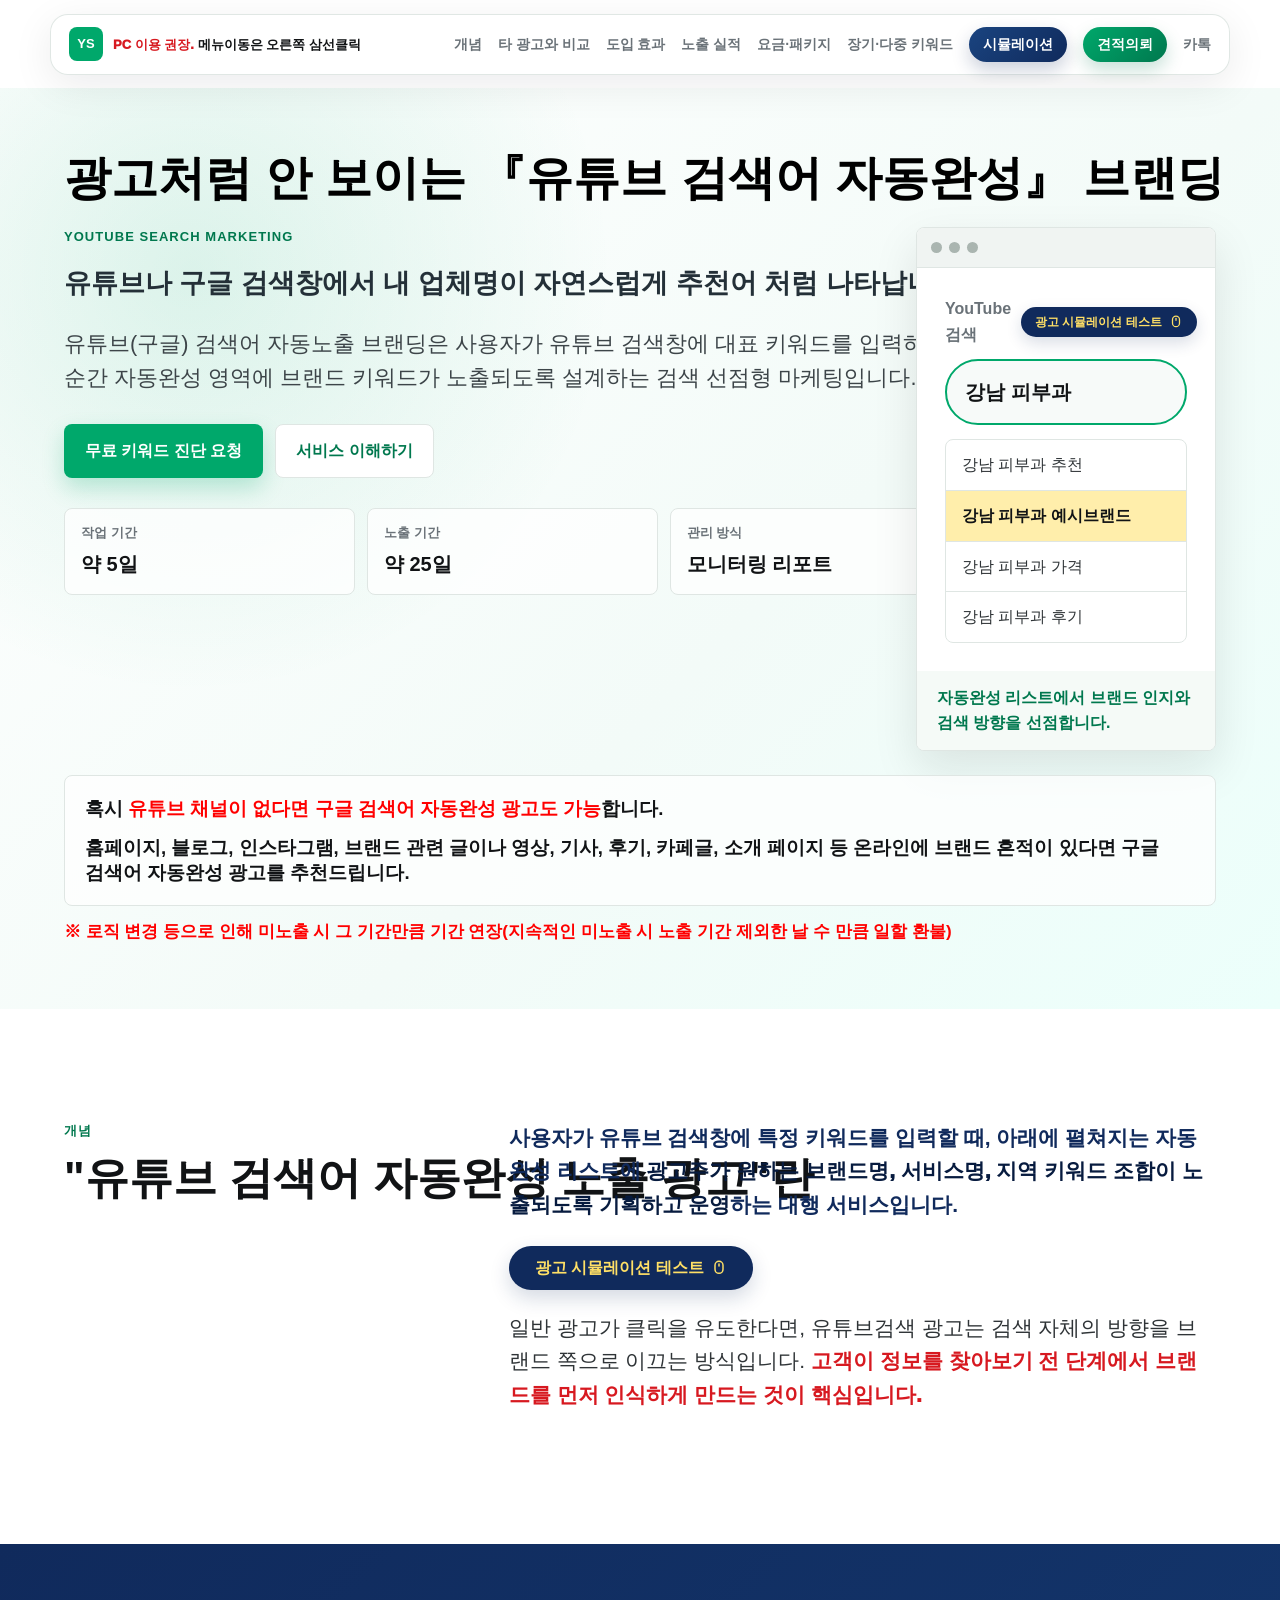
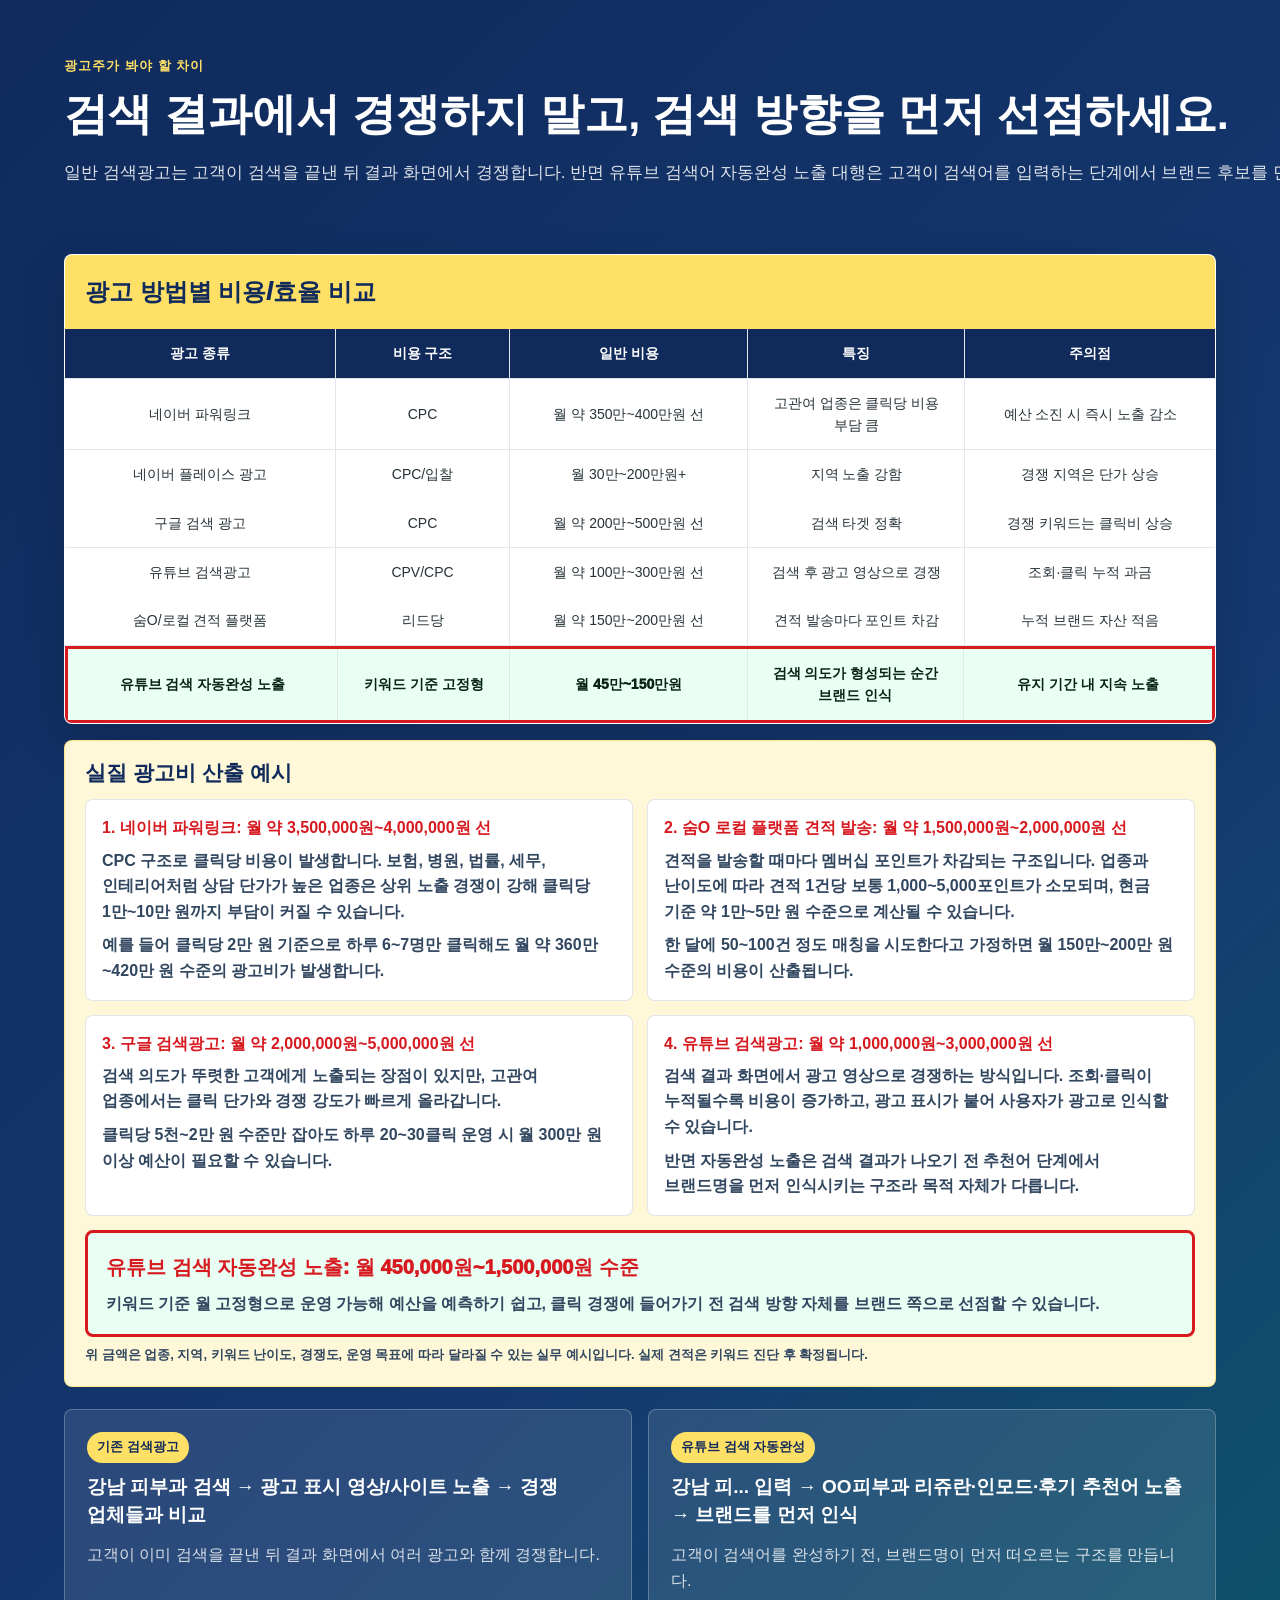
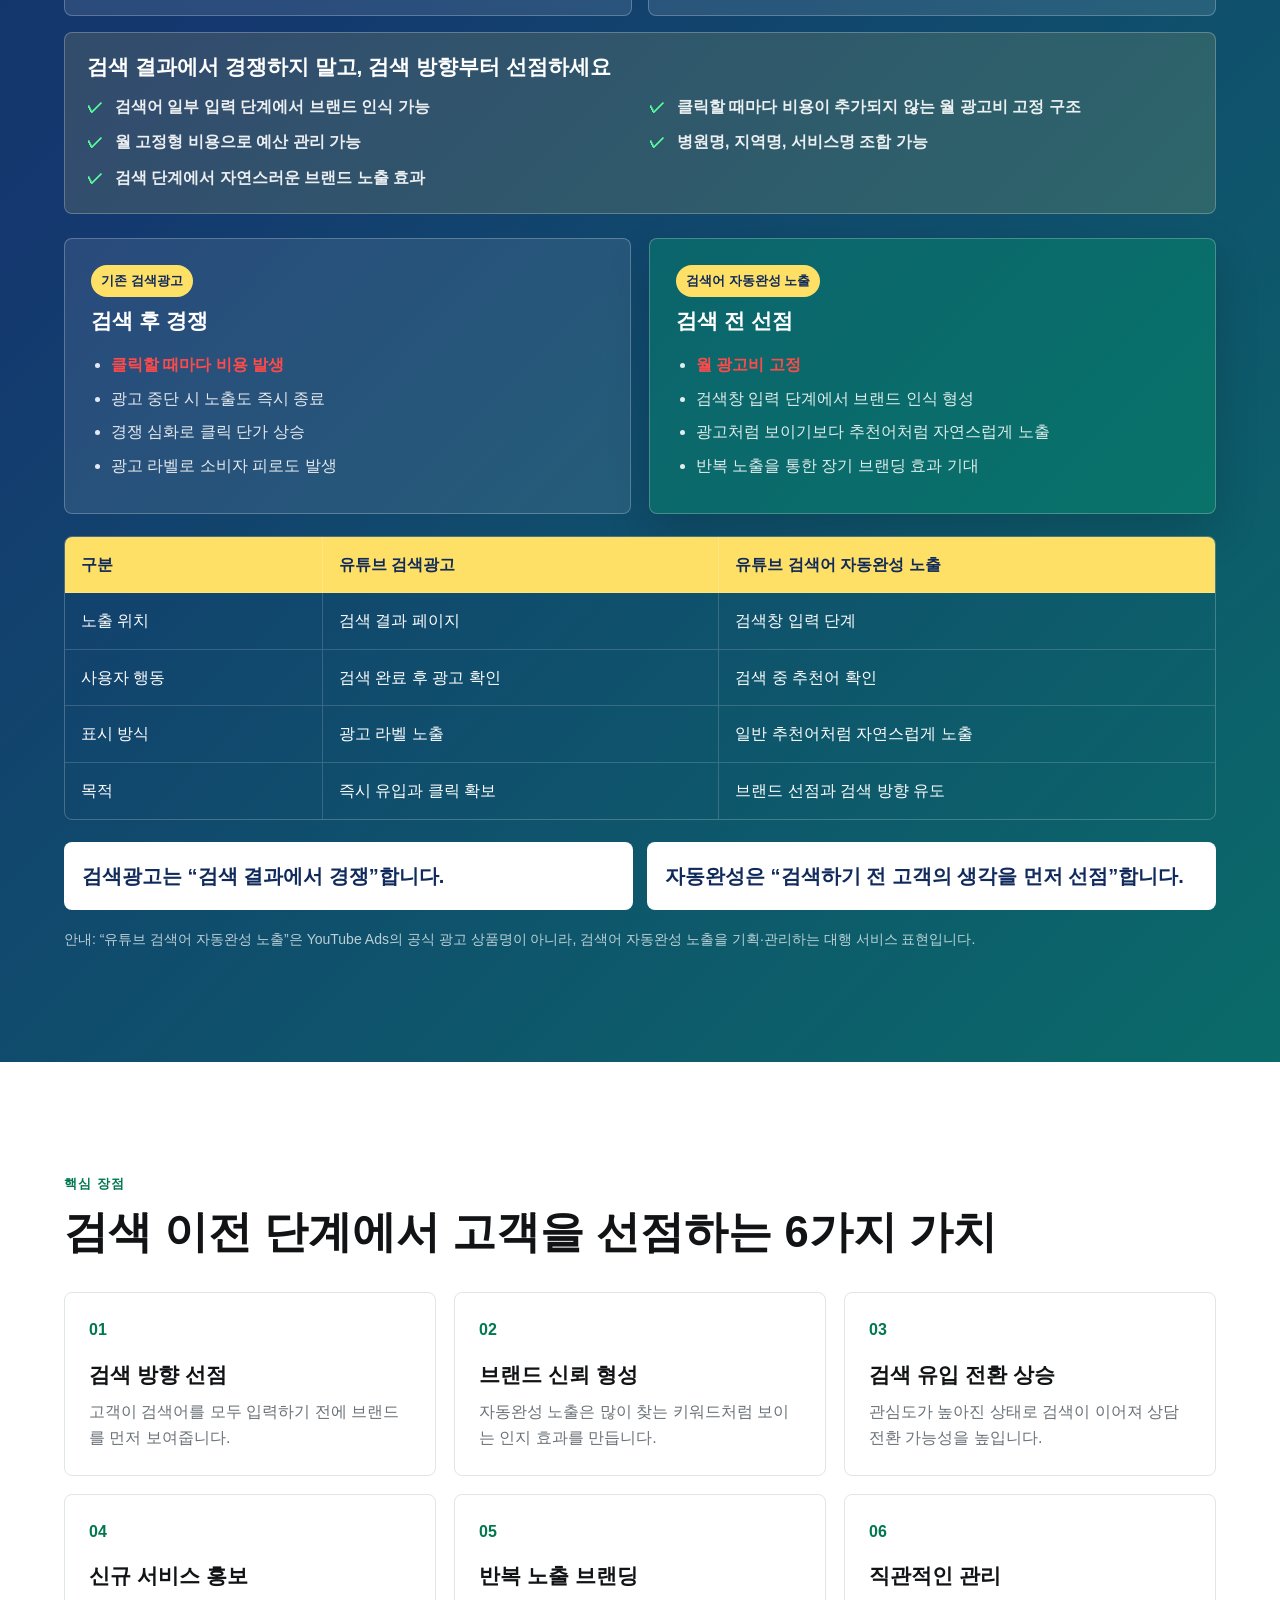
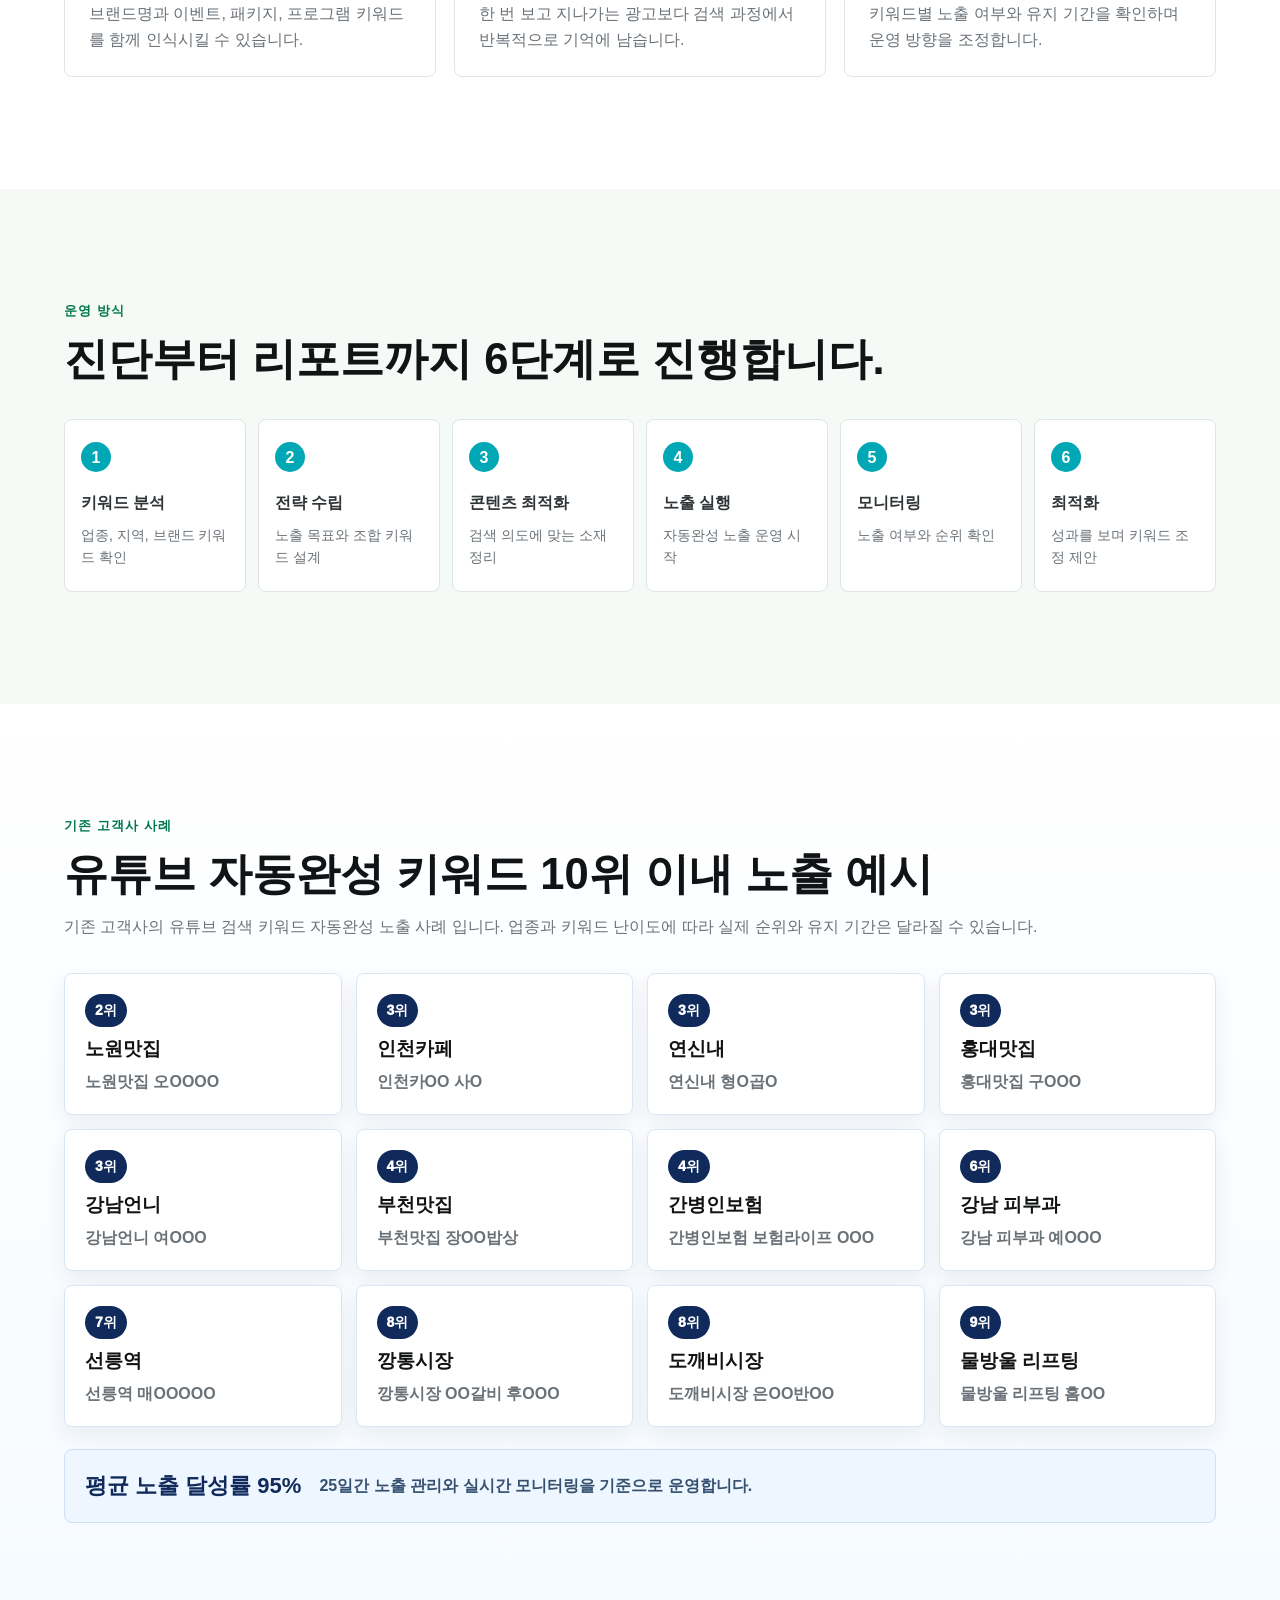
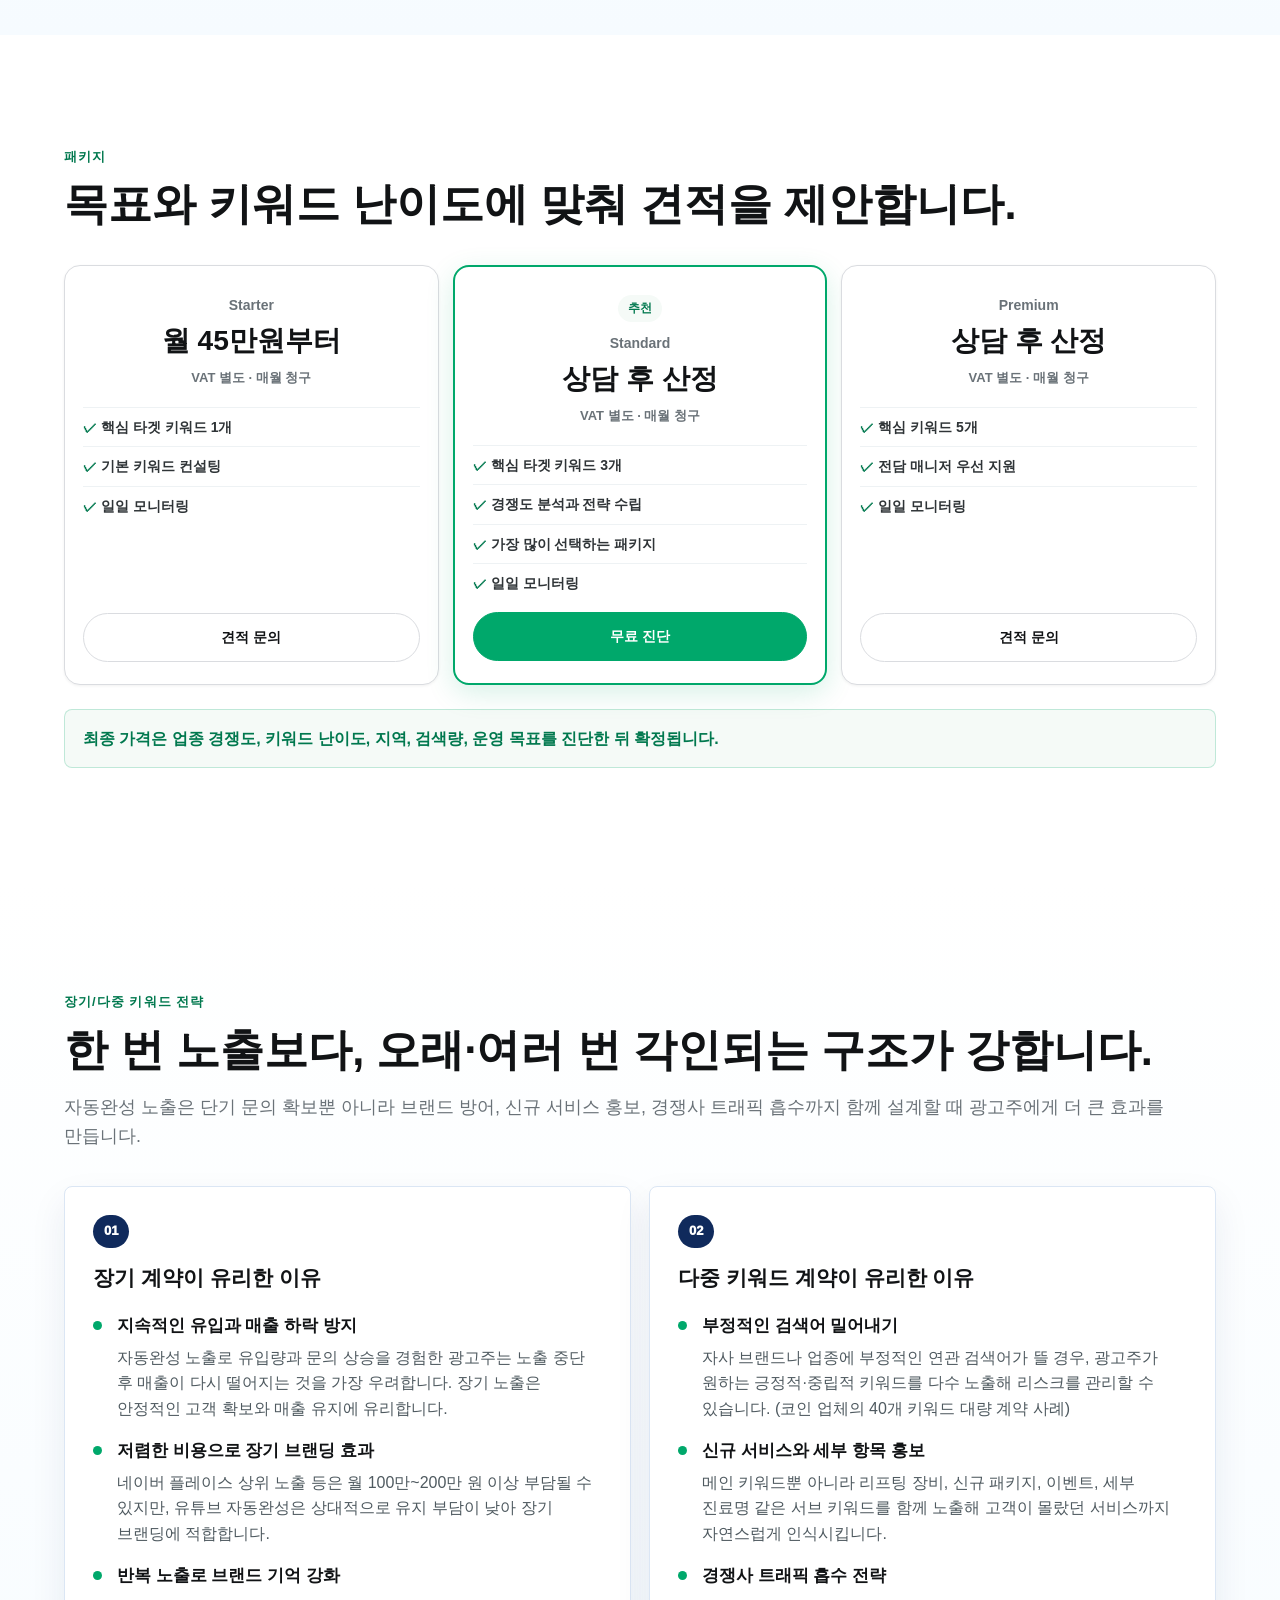
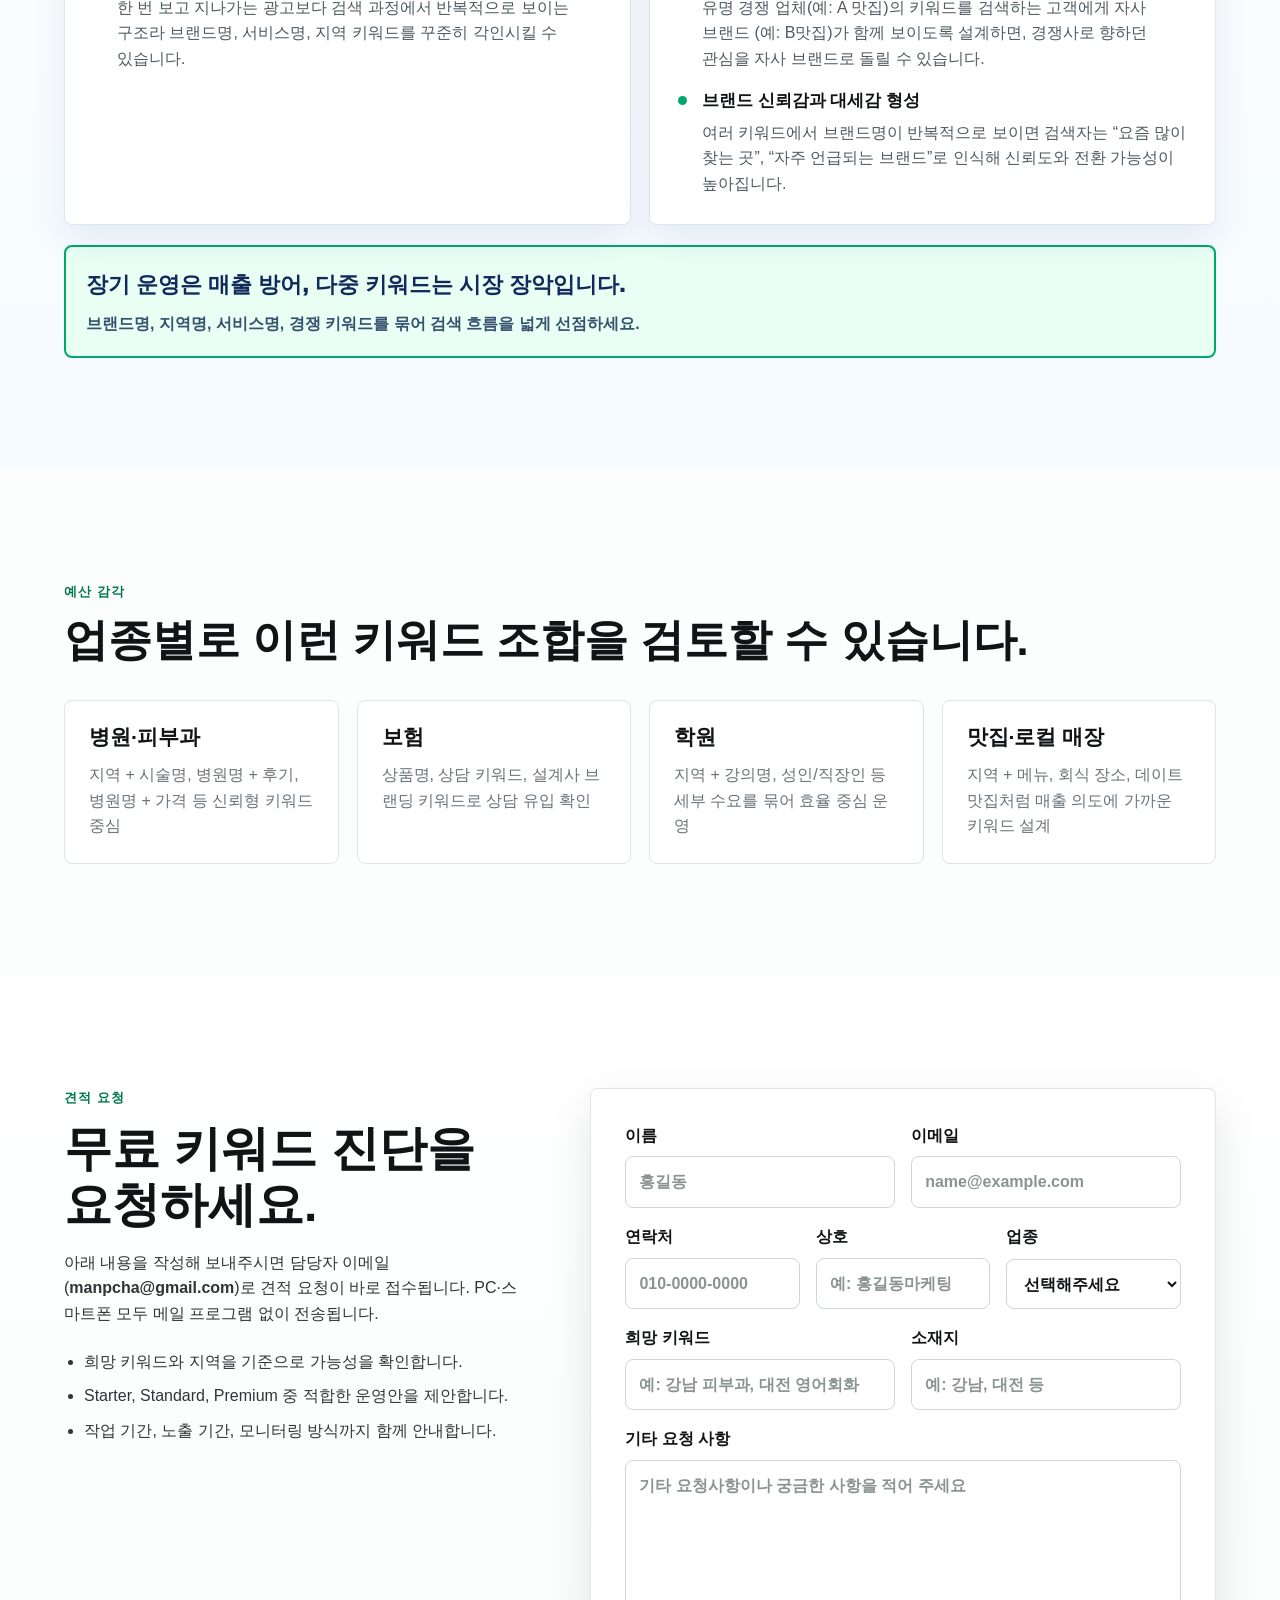
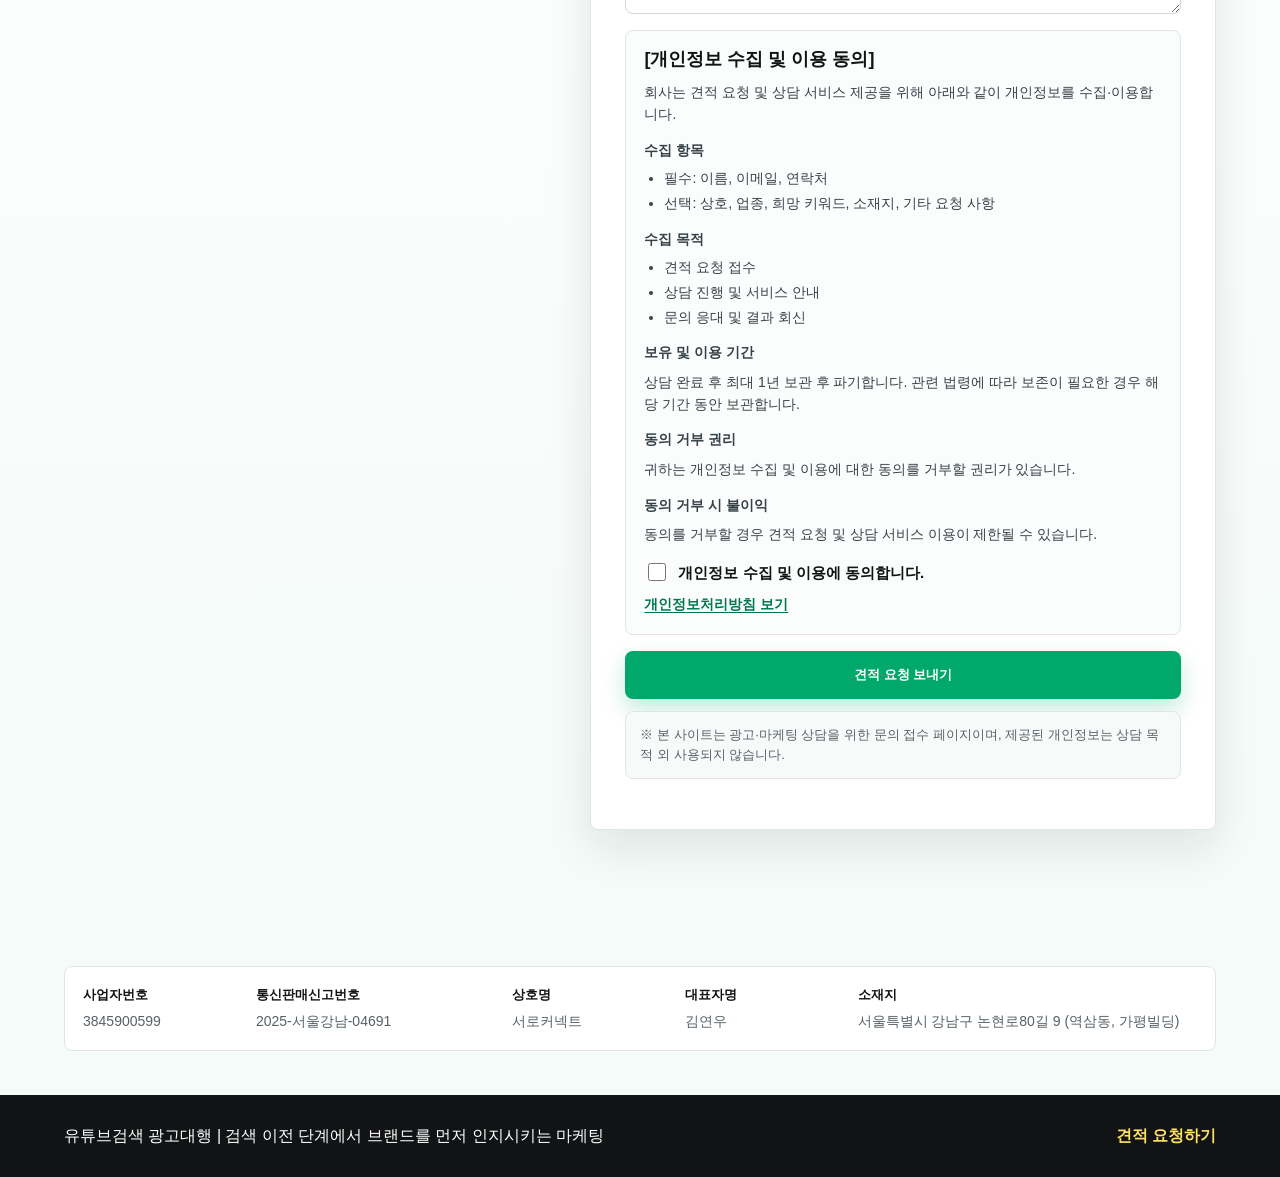
==== commit 472c5567: "Adjust package feature lists for all tiers. Remove Starter report line, add Standard daily monitorin" ====
--- a/index.html
+++ b/index.html
@@ -553,7 +553,6 @@
               <li>핵심 타겟 키워드 1개</li>
               <li>기본 키워드 컨설팅</li>
               <li>일일 모니터링</li>
-              <li>리포트 제공</li>
             </ul>
             <a class="package-cta" href="#estimate">견적 문의</a>
           </article>
@@ -566,6 +565,7 @@
               <li>핵심 타겟 키워드 3개</li>
               <li>경쟁도 분석과 전략 수립</li>
               <li>가장 많이 선택하는 패키지</li>
+              <li>일일 모니터링</li>
             </ul>
             <a class="package-cta primary" href="#estimate">무료 진단</a>
           </article>
@@ -575,9 +575,8 @@
             <p class="package-note">VAT 별도 · 매월 청구</p>
             <ul class="package-features">
               <li>핵심 키워드 5개</li>
+              <li>전담 매니저 우선 지원</li>
               <li>일일 모니터링</li>
-              <li>전담 매니저 우선 지원</li>
-              <li>실시간 모니터링 대응</li>
             </ul>
             <a class="package-cta" href="#estimate">견적 문의</a>
           </article>
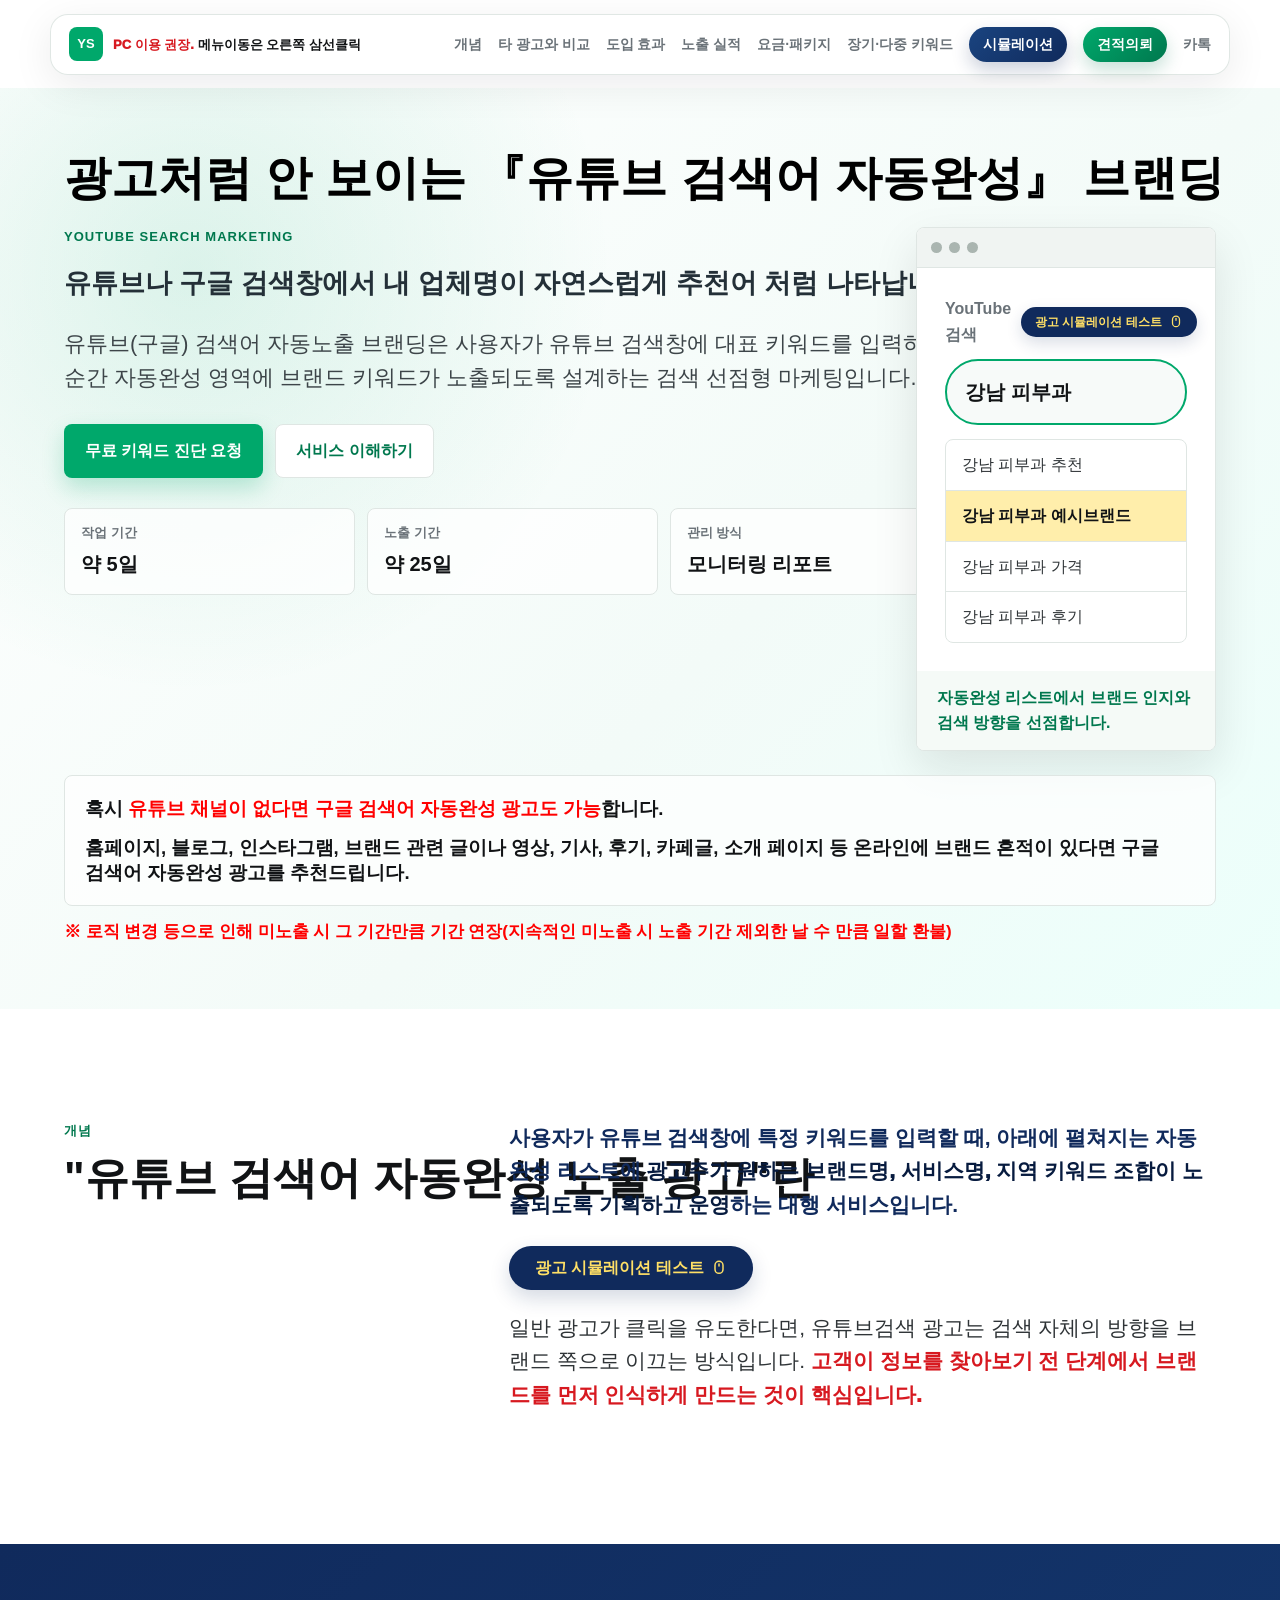
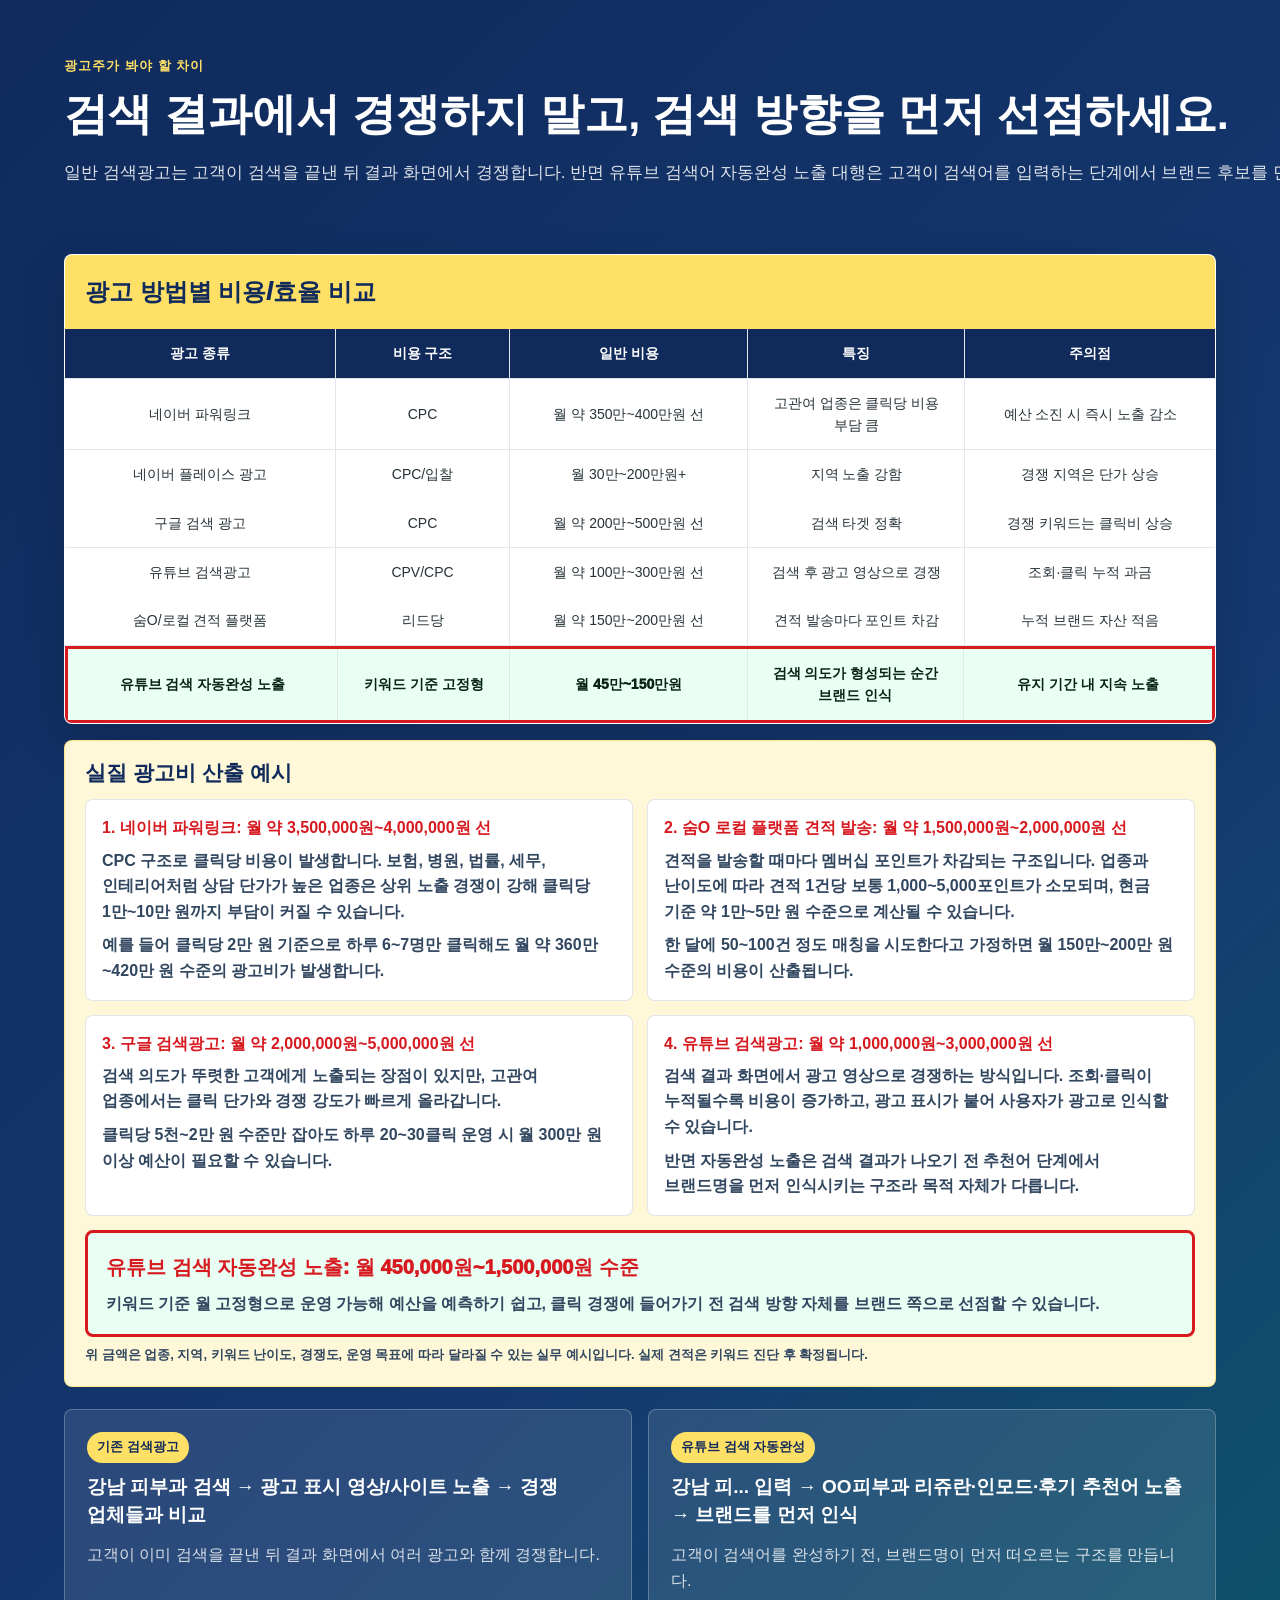
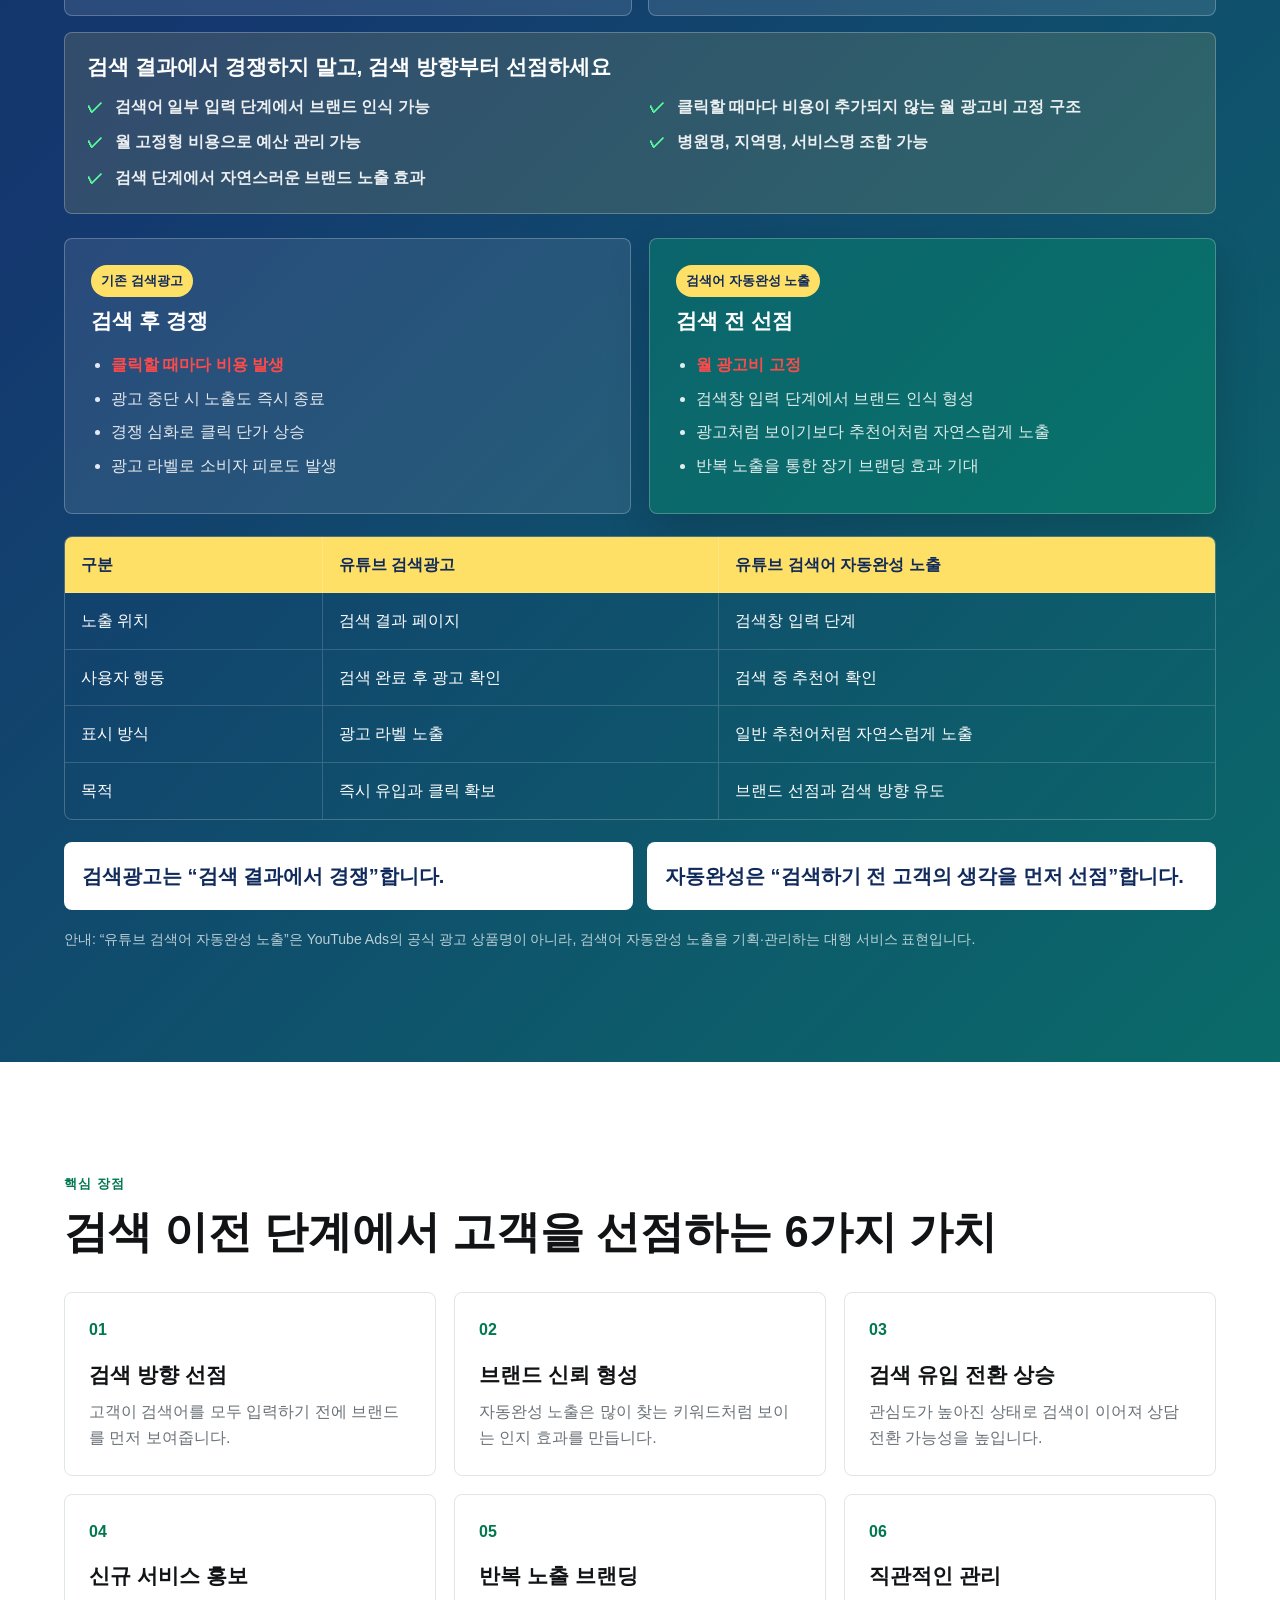
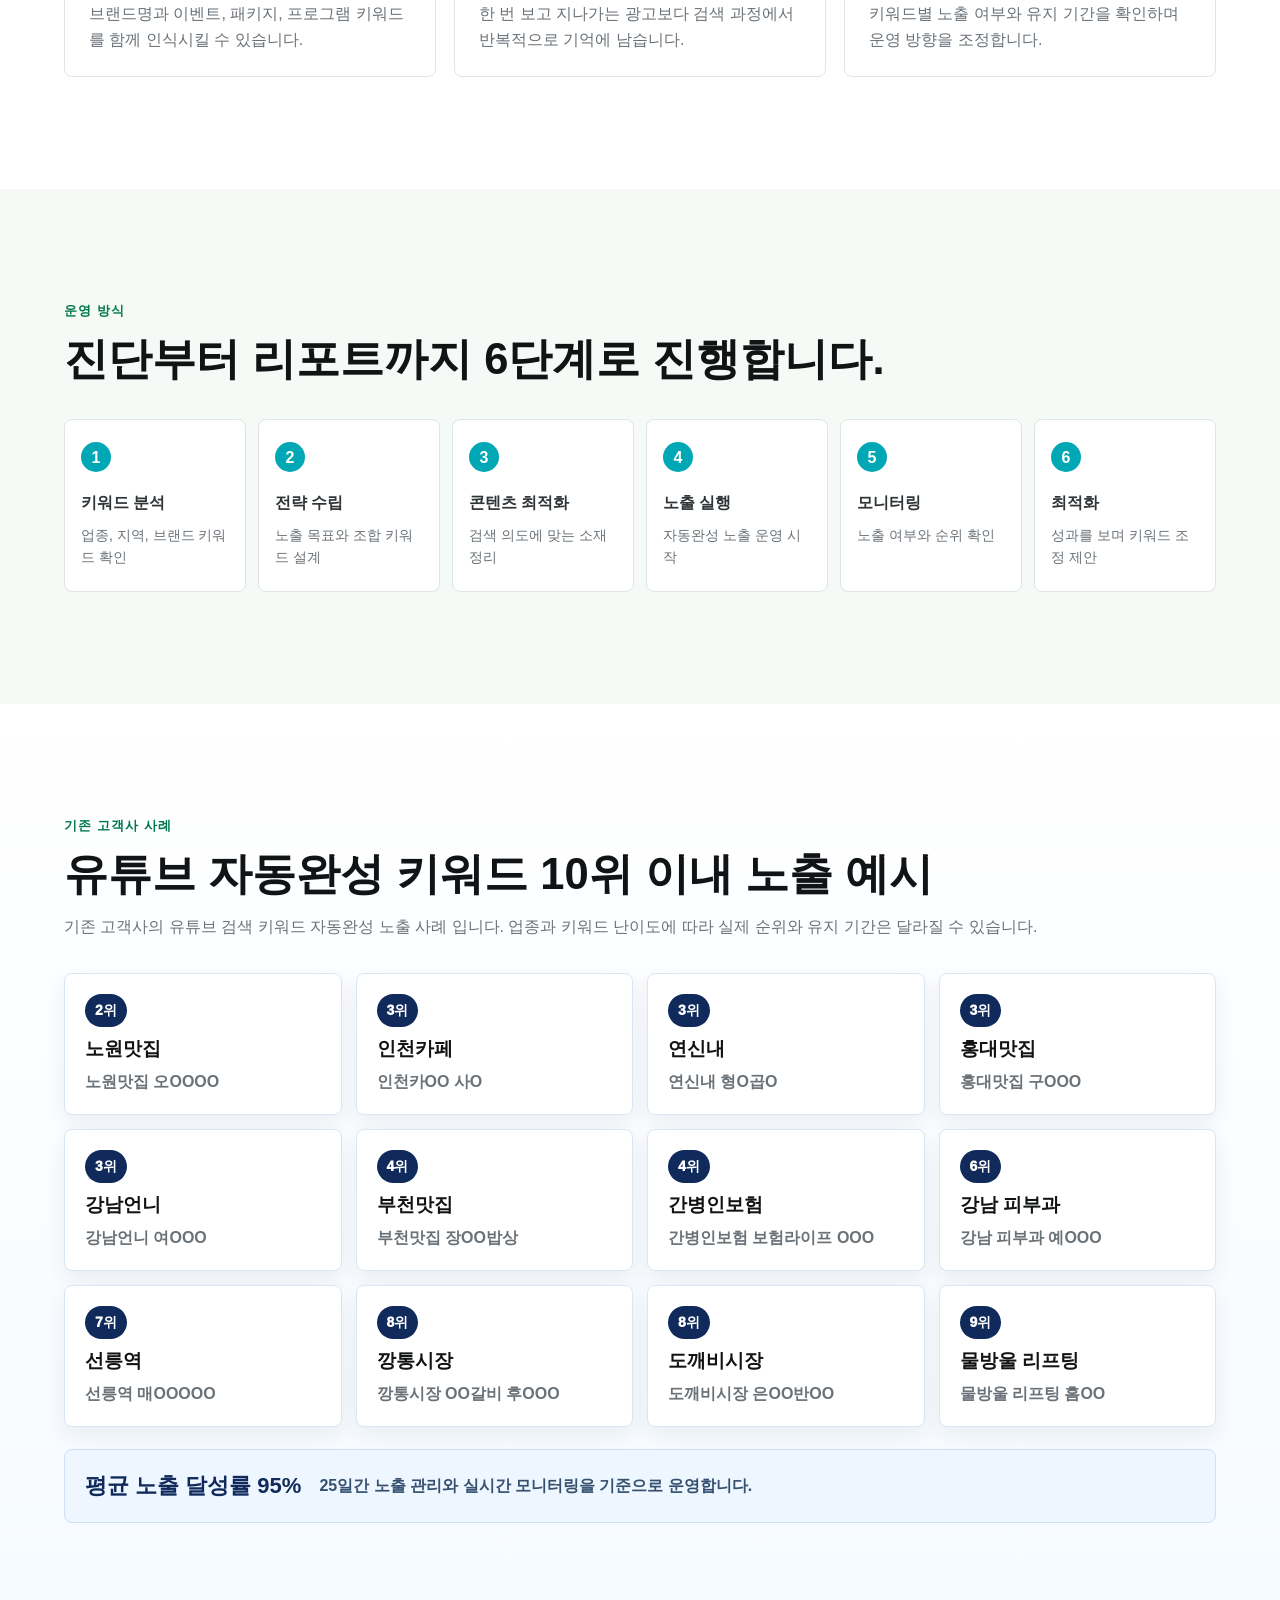
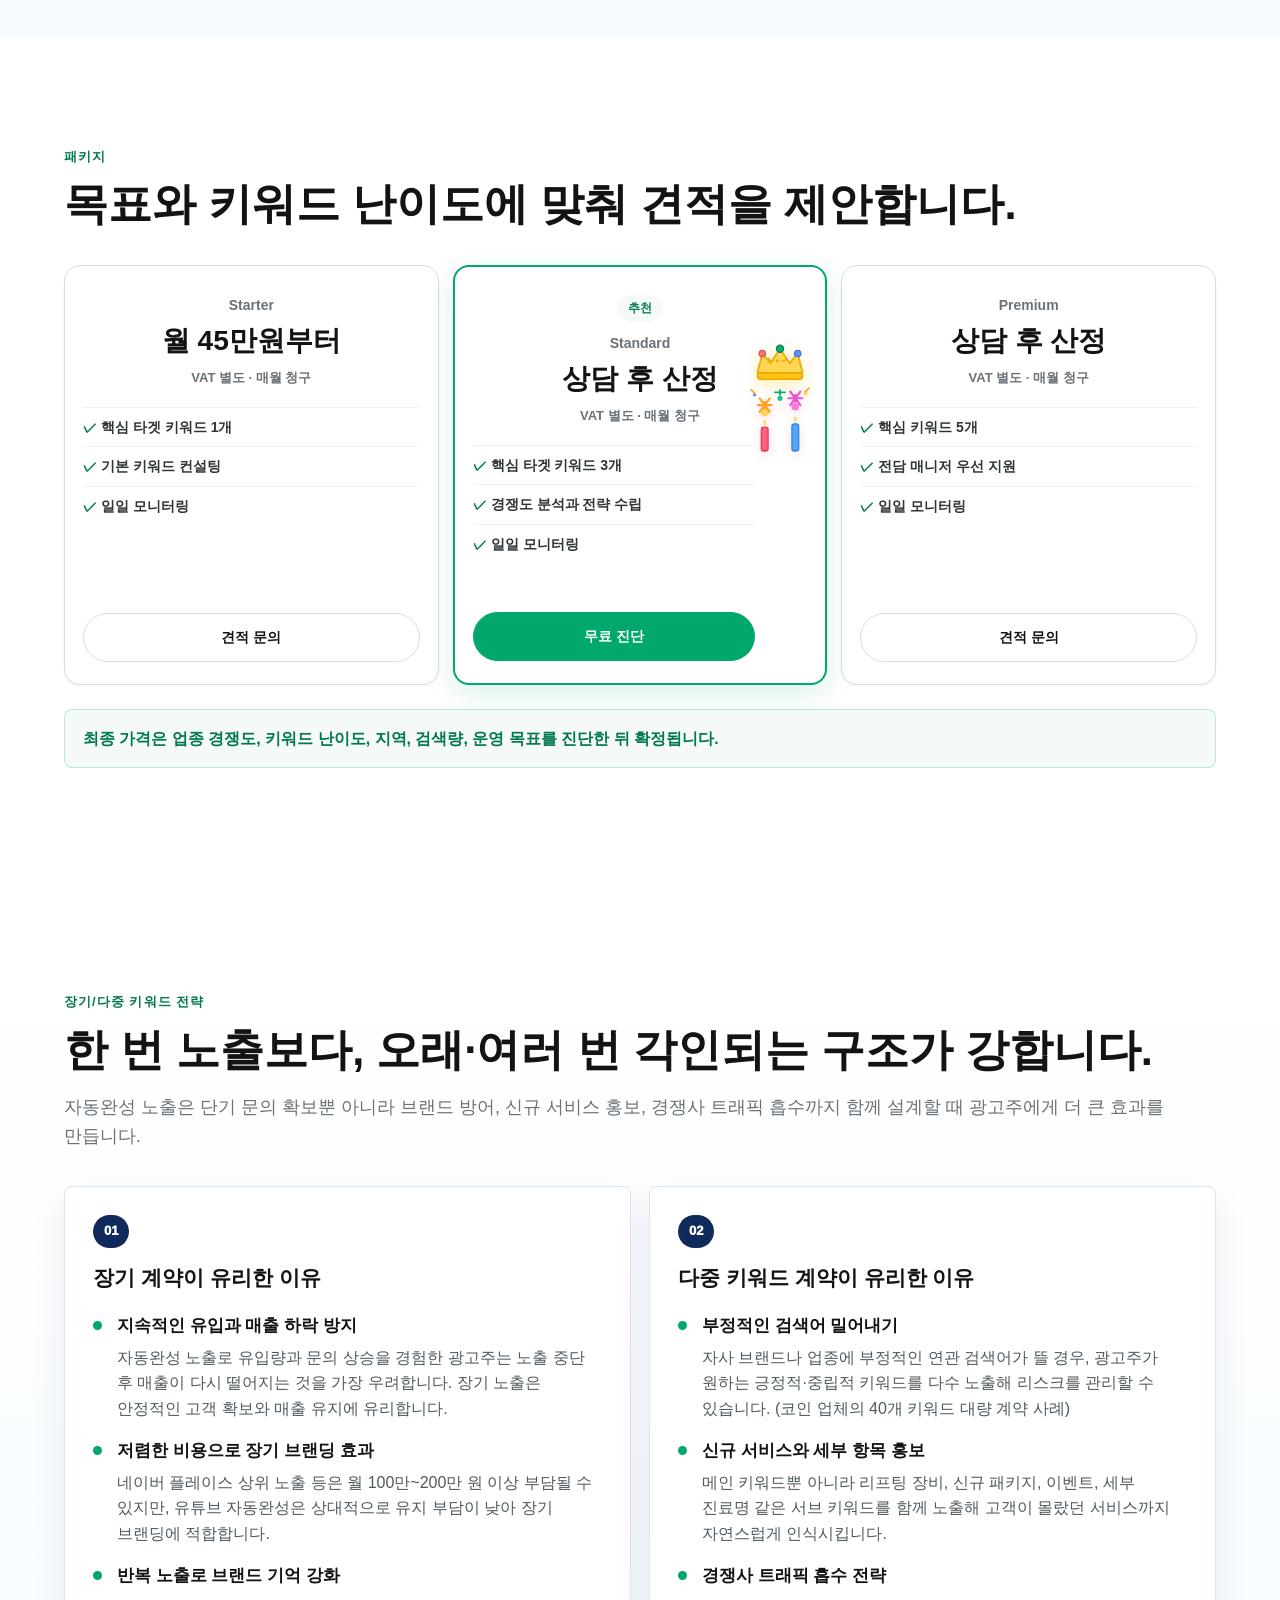
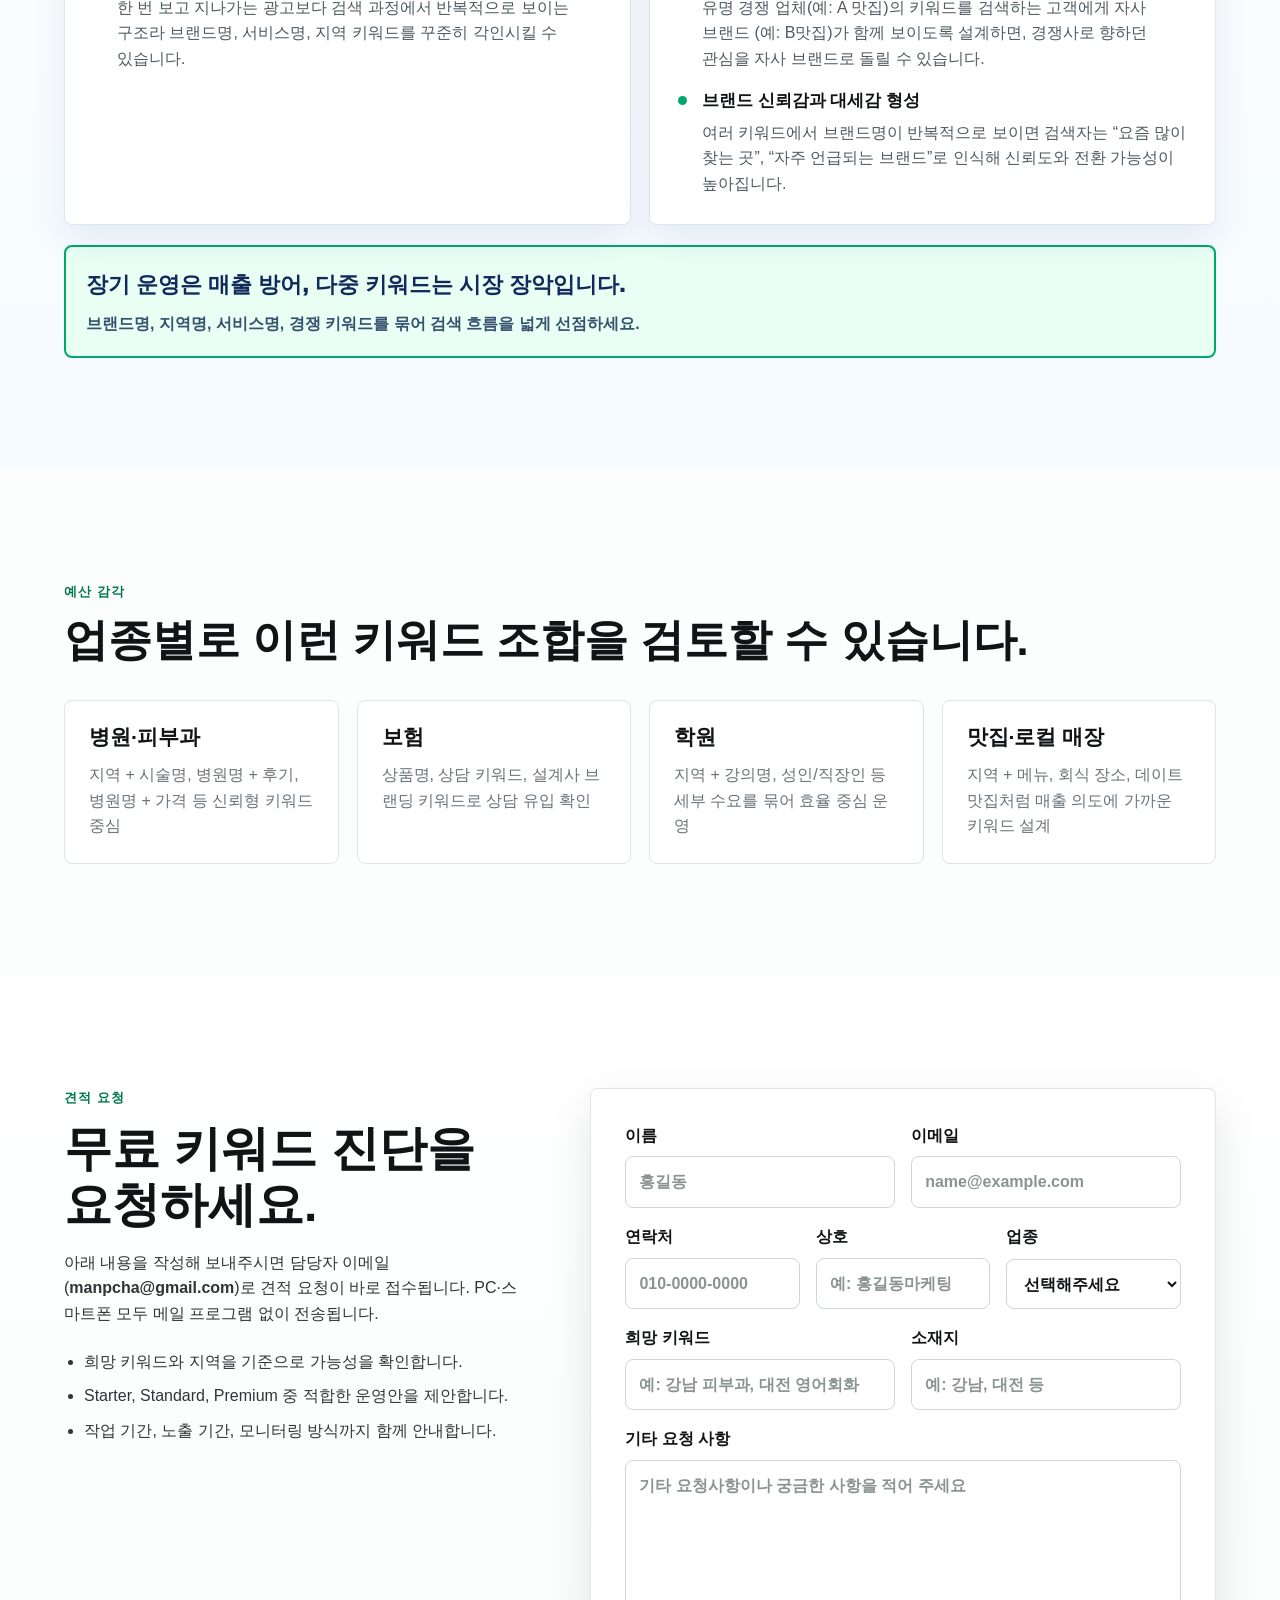
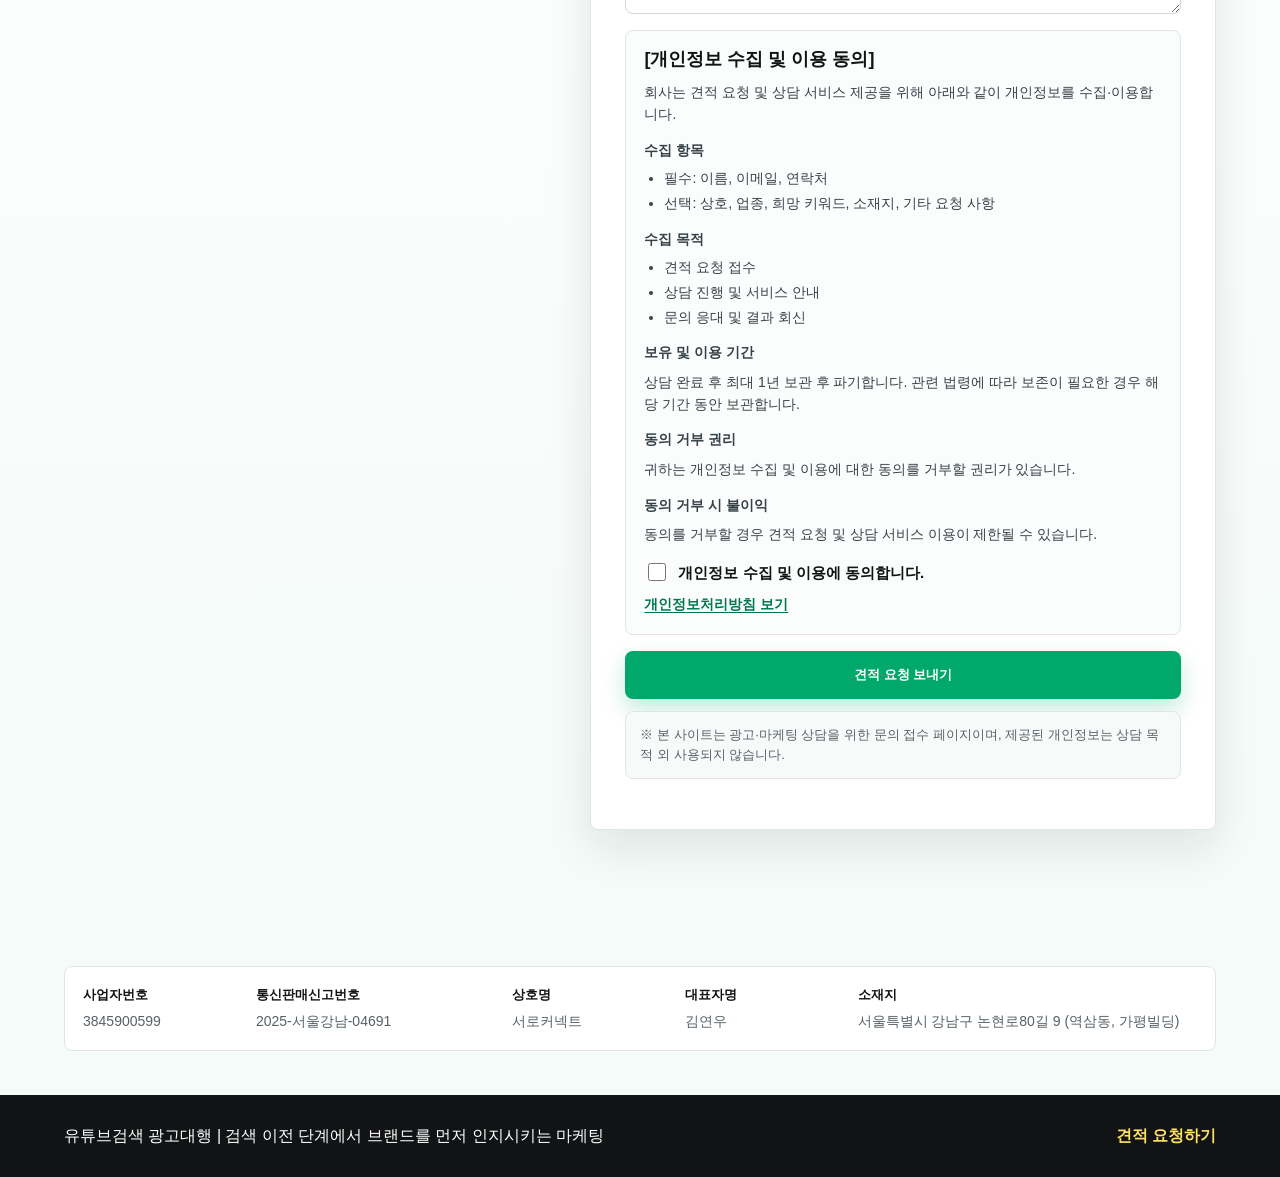
==== commit 03b9750e: "Add playful crown and firework art to Standard package card. Remove the most-selected copy and decor" ====
--- a/index.html
+++ b/index.html
@@ -8,7 +8,7 @@
       name="description"
       content="유튜브 검색어 자동완성 광고의 개념을 쉽게 설명하고, 무료 키워드 진단과 견적 요청 메일을 받을 수 있는 상담 페이지입니다."
     />
-    <link rel="stylesheet" href="styles.css?v=2026052815" />
+    <link rel="stylesheet" href="styles.css?v=2026052816" />
   </head>
   <body>
     <header class="site-header">
@@ -557,6 +557,33 @@
             <a class="package-cta" href="#estimate">견적 문의</a>
           </article>
           <article class="package featured">
+            <div class="package-deco" aria-hidden="true">
+              <svg class="package-deco-crown" viewBox="0 0 72 58" fill="none" xmlns="http://www.w3.org/2000/svg">
+                <path d="M8 42L14 18L24 30L36 12L48 30L58 18L64 42H8Z" fill="#FFD54A" stroke="#E6A800" stroke-width="2.2" stroke-linejoin="round" />
+                <circle cx="14" cy="18" r="4" fill="#FF6B6B" stroke="#D94848" stroke-width="1.5" />
+                <circle cx="36" cy="12" r="4.5" fill="#00A86B" stroke="#007A4D" stroke-width="1.5" />
+                <circle cx="58" cy="18" r="4" fill="#5B8CFF" stroke="#3A6FE0" stroke-width="1.5" />
+                <rect x="8" y="42" width="56" height="8" rx="4" fill="#FFC107" stroke="#E6A800" stroke-width="2" />
+                <path d="M22 24C23.5 27 25 28 27 27" stroke="#E6A800" stroke-width="2" stroke-linecap="round" />
+                <path d="M44 24C42.5 27 41 28 39 27" stroke="#E6A800" stroke-width="2" stroke-linecap="round" />
+                <circle cx="33" cy="27" r="2" fill="#E6A800" />
+              </svg>
+              <svg class="package-deco-firework" viewBox="0 0 80 92" fill="none" xmlns="http://www.w3.org/2000/svg">
+                <rect x="18" y="52" width="8" height="28" rx="3" fill="#FF5A7A" stroke="#D93656" stroke-width="1.5" />
+                <rect x="54" y="48" width="8" height="32" rx="3" fill="#4DA3FF" stroke="#2B7FE0" stroke-width="1.5" />
+                <path d="M22 52L20 44L24 44L22 52Z" fill="#FFD54A" />
+                <path d="M58 48L56 40L60 40L58 48Z" fill="#FFD54A" />
+                <circle cx="22" cy="34" r="5" fill="#FFD54A" />
+                <path d="M22 22V30M14 26H30M16 18L28 34M28 18L16 34" stroke="#FF9F1C" stroke-width="2.5" stroke-linecap="round" />
+                <circle cx="58" cy="28" r="4.5" fill="#FF6FD8" />
+                <path d="M58 14V22M50 18H66M52 10L64 26M64 10L52 26" stroke="#E64FC9" stroke-width="2.5" stroke-linecap="round" />
+                <circle cx="40" cy="18" r="3" fill="#00C896" />
+                <path d="M40 8V14M34 11H46" stroke="#00A86B" stroke-width="2" stroke-linecap="round" />
+                <circle cx="10" cy="14" r="2" fill="#5B8CFF" />
+                <circle cx="70" cy="12" r="2.5" fill="#FFD54A" />
+                <path d="M6 8L10 12M74 6L70 10" stroke="#FF9F1C" stroke-width="2" stroke-linecap="round" />
+              </svg>
+            </div>
             <p class="package-badge">추천</p>
             <p class="package-label">Standard</p>
             <h3 class="package-price">상담 후 산정</h3>
@@ -564,7 +591,6 @@
             <ul class="package-features">
               <li>핵심 타겟 키워드 3개</li>
               <li>경쟁도 분석과 전략 수립</li>
-              <li>가장 많이 선택하는 패키지</li>
               <li>일일 모니터링</li>
             </ul>
             <a class="package-cta primary" href="#estimate">무료 진단</a>
--- a/styles.css
+++ b/styles.css
@@ -1229,6 +1229,25 @@
     font-size: 12px;
   }
 
+  .package-deco {
+    top: 58px;
+    right: 2px;
+    width: 52px;
+  }
+
+  .package-deco-crown {
+    width: 40px;
+  }
+
+  .package-deco-firework {
+    width: 46px;
+  }
+
+  .package.featured .package-features,
+  .package.featured .package-cta {
+    width: 100%;
+  }
+
   .ranking-group {
     gap: 8px;
   }
@@ -1467,8 +1486,73 @@
 }
 
 .package.featured {
+  position: relative;
+  overflow: hidden;
   border: 2px solid var(--green);
   box-shadow: 0 8px 28px rgba(0, 168, 107, 0.16);
+}
+
+.package-deco {
+  position: absolute;
+  top: 72px;
+  right: 6px;
+  z-index: 0;
+  display: flex;
+  flex-direction: column;
+  align-items: center;
+  gap: 2px;
+  width: 78px;
+  pointer-events: none;
+  opacity: 0.96;
+}
+
+.package-deco-crown {
+  width: 58px;
+  height: auto;
+  filter: drop-shadow(0 4px 8px rgba(255, 193, 7, 0.35));
+  animation: package-deco-float 2.8s ease-in-out infinite;
+}
+
+.package-deco-firework {
+  width: 68px;
+  height: auto;
+  margin-top: -4px;
+  filter: drop-shadow(0 3px 6px rgba(255, 90, 122, 0.22));
+  animation: package-deco-pop 2.2s ease-in-out infinite;
+}
+
+@keyframes package-deco-float {
+  0%,
+  100% {
+    transform: translateY(0) rotate(-4deg);
+  }
+
+  50% {
+    transform: translateY(-5px) rotate(2deg);
+  }
+}
+
+@keyframes package-deco-pop {
+  0%,
+  100% {
+    transform: scale(1);
+  }
+
+  50% {
+    transform: scale(1.06);
+  }
+}
+
+.package.featured > :not(.package-deco) {
+  position: relative;
+  z-index: 1;
+}
+
+.package.featured .package-features,
+.package.featured .package-cta {
+  width: calc(100% - 52px);
+  align-self: flex-start;
+  margin-left: 0;
 }
 
 .package-label {
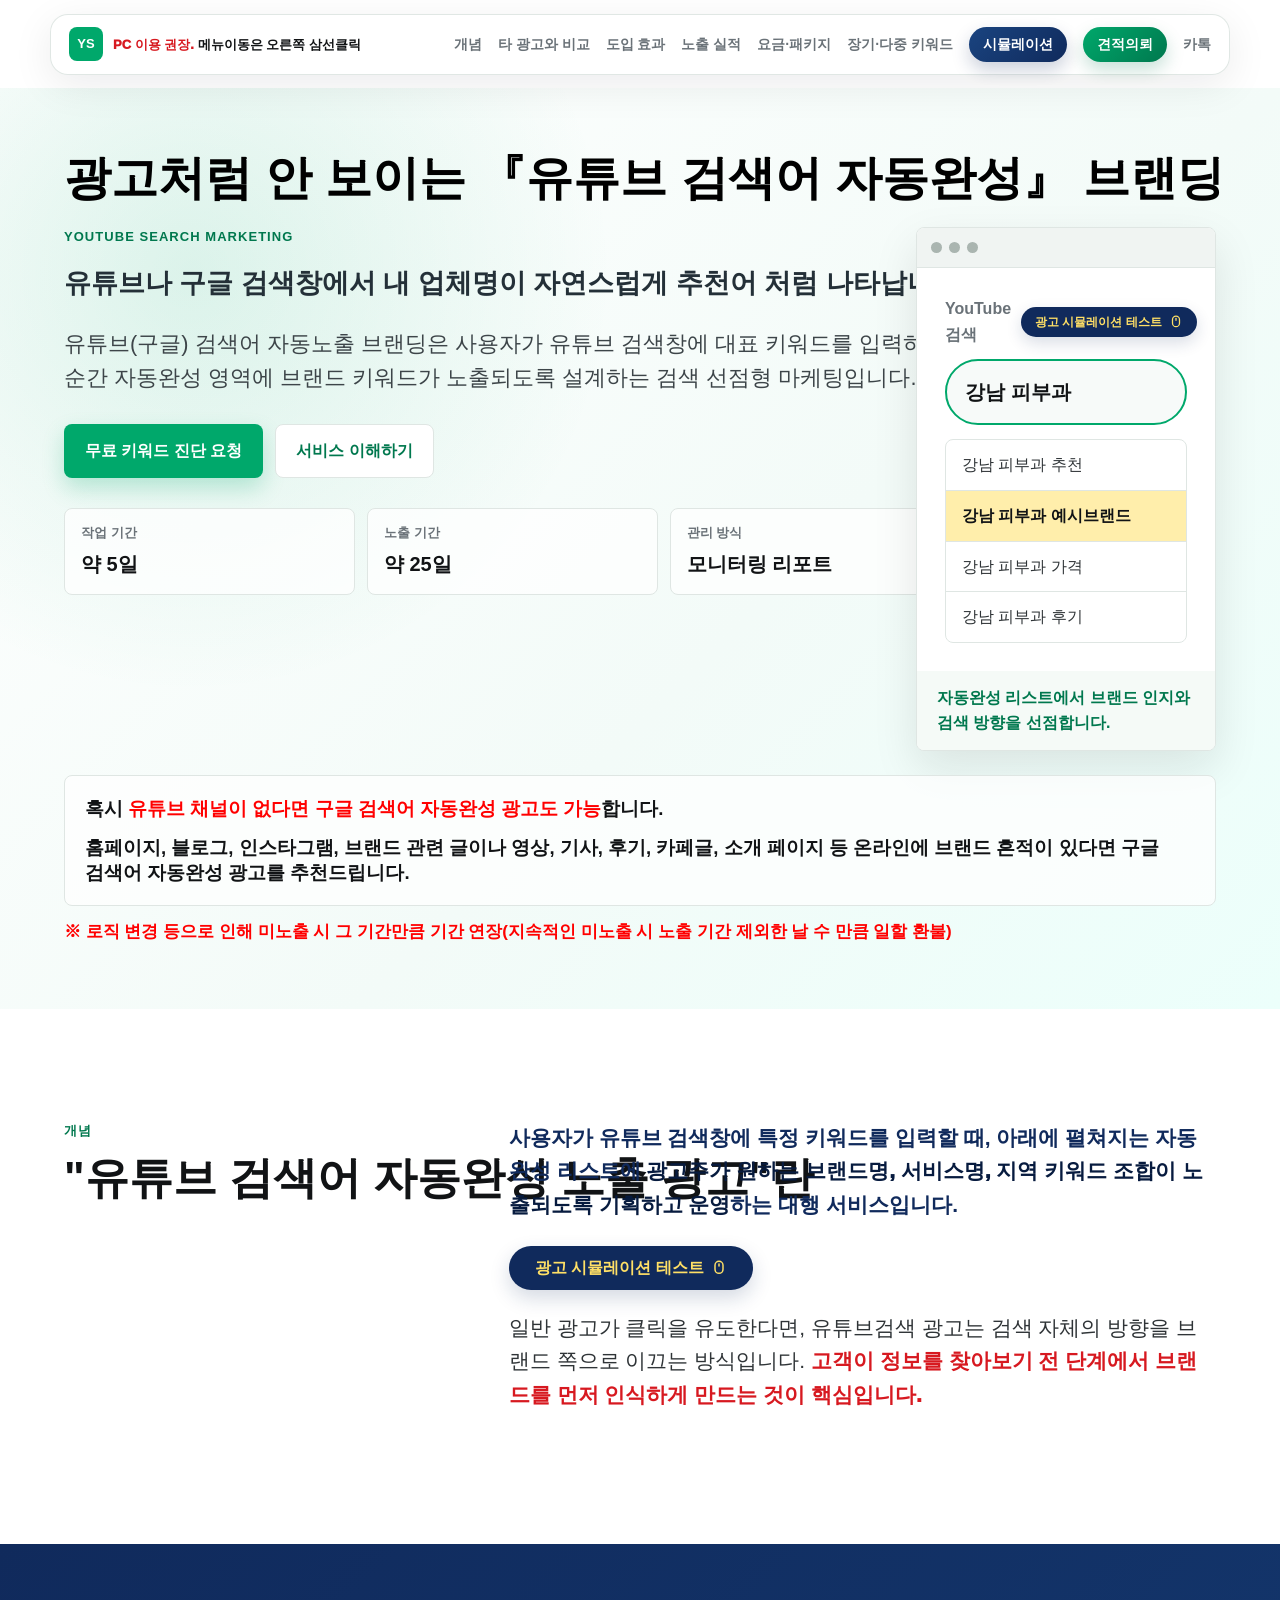
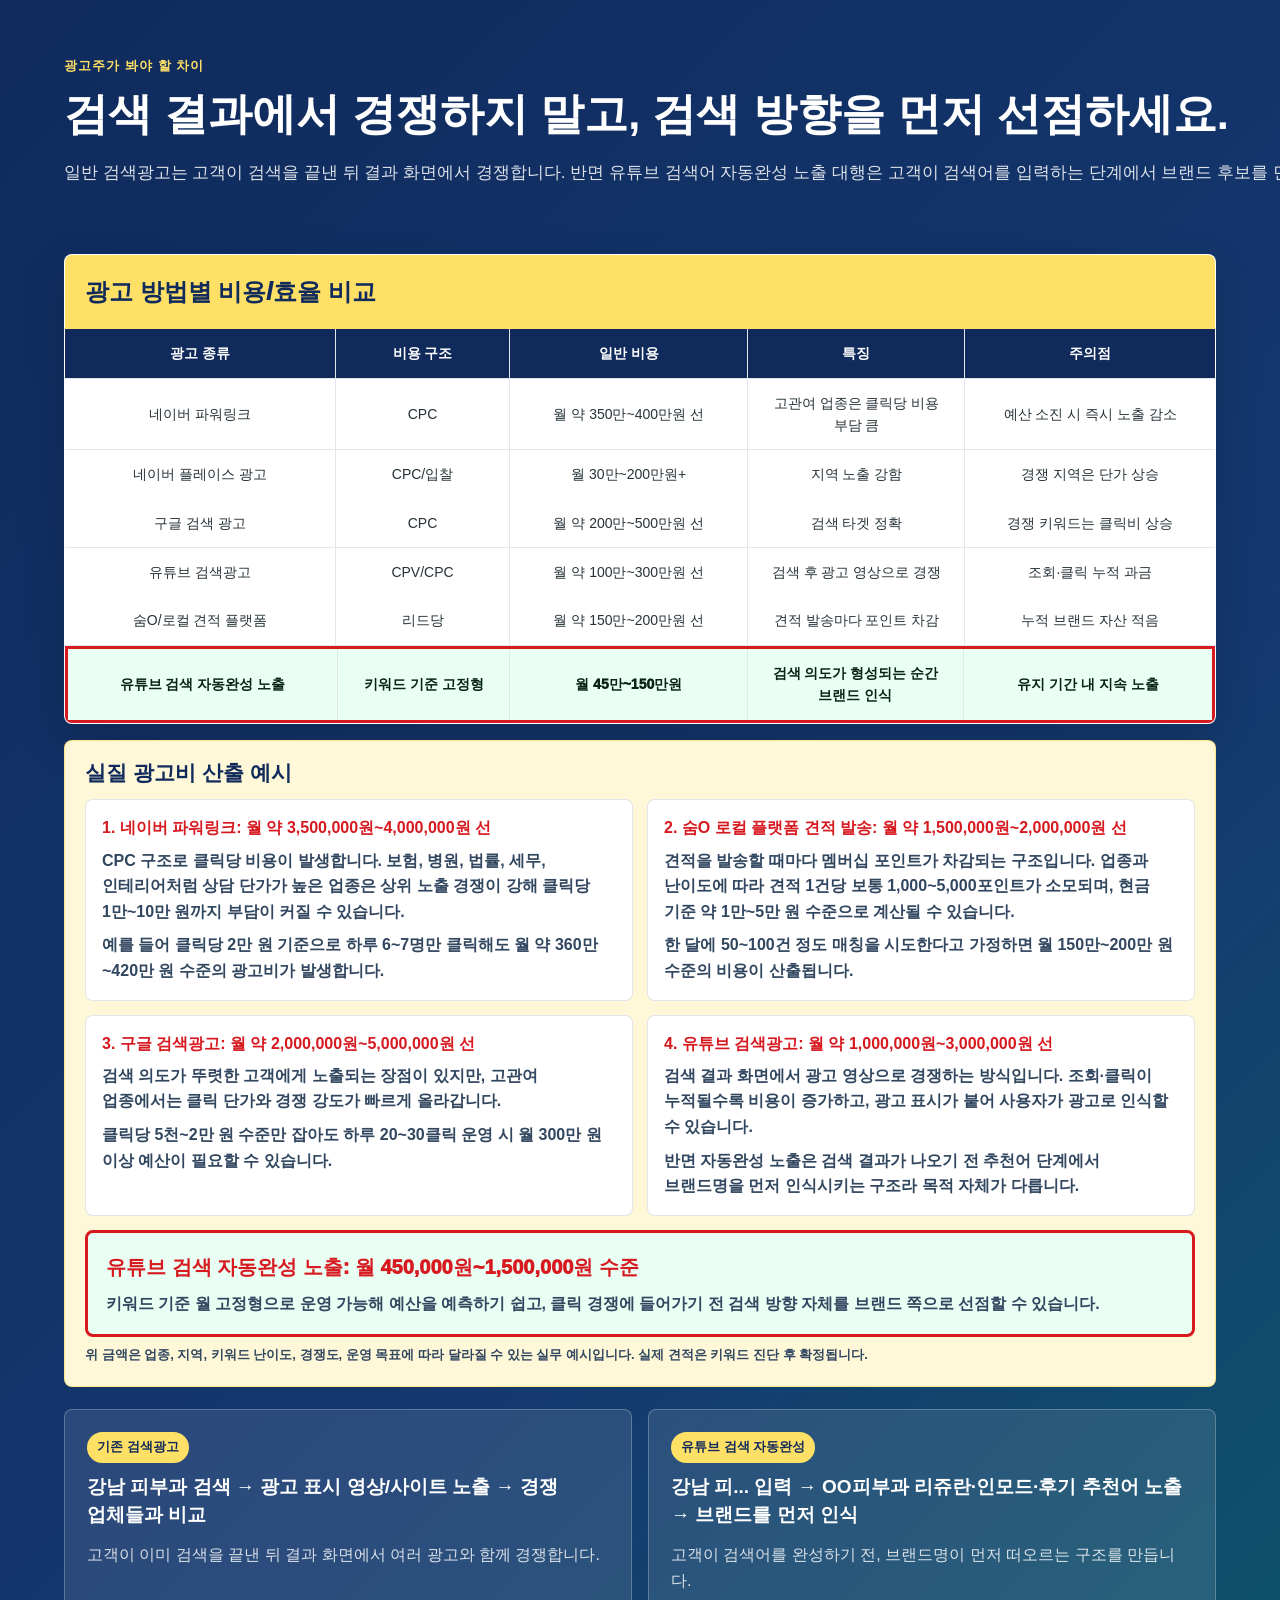
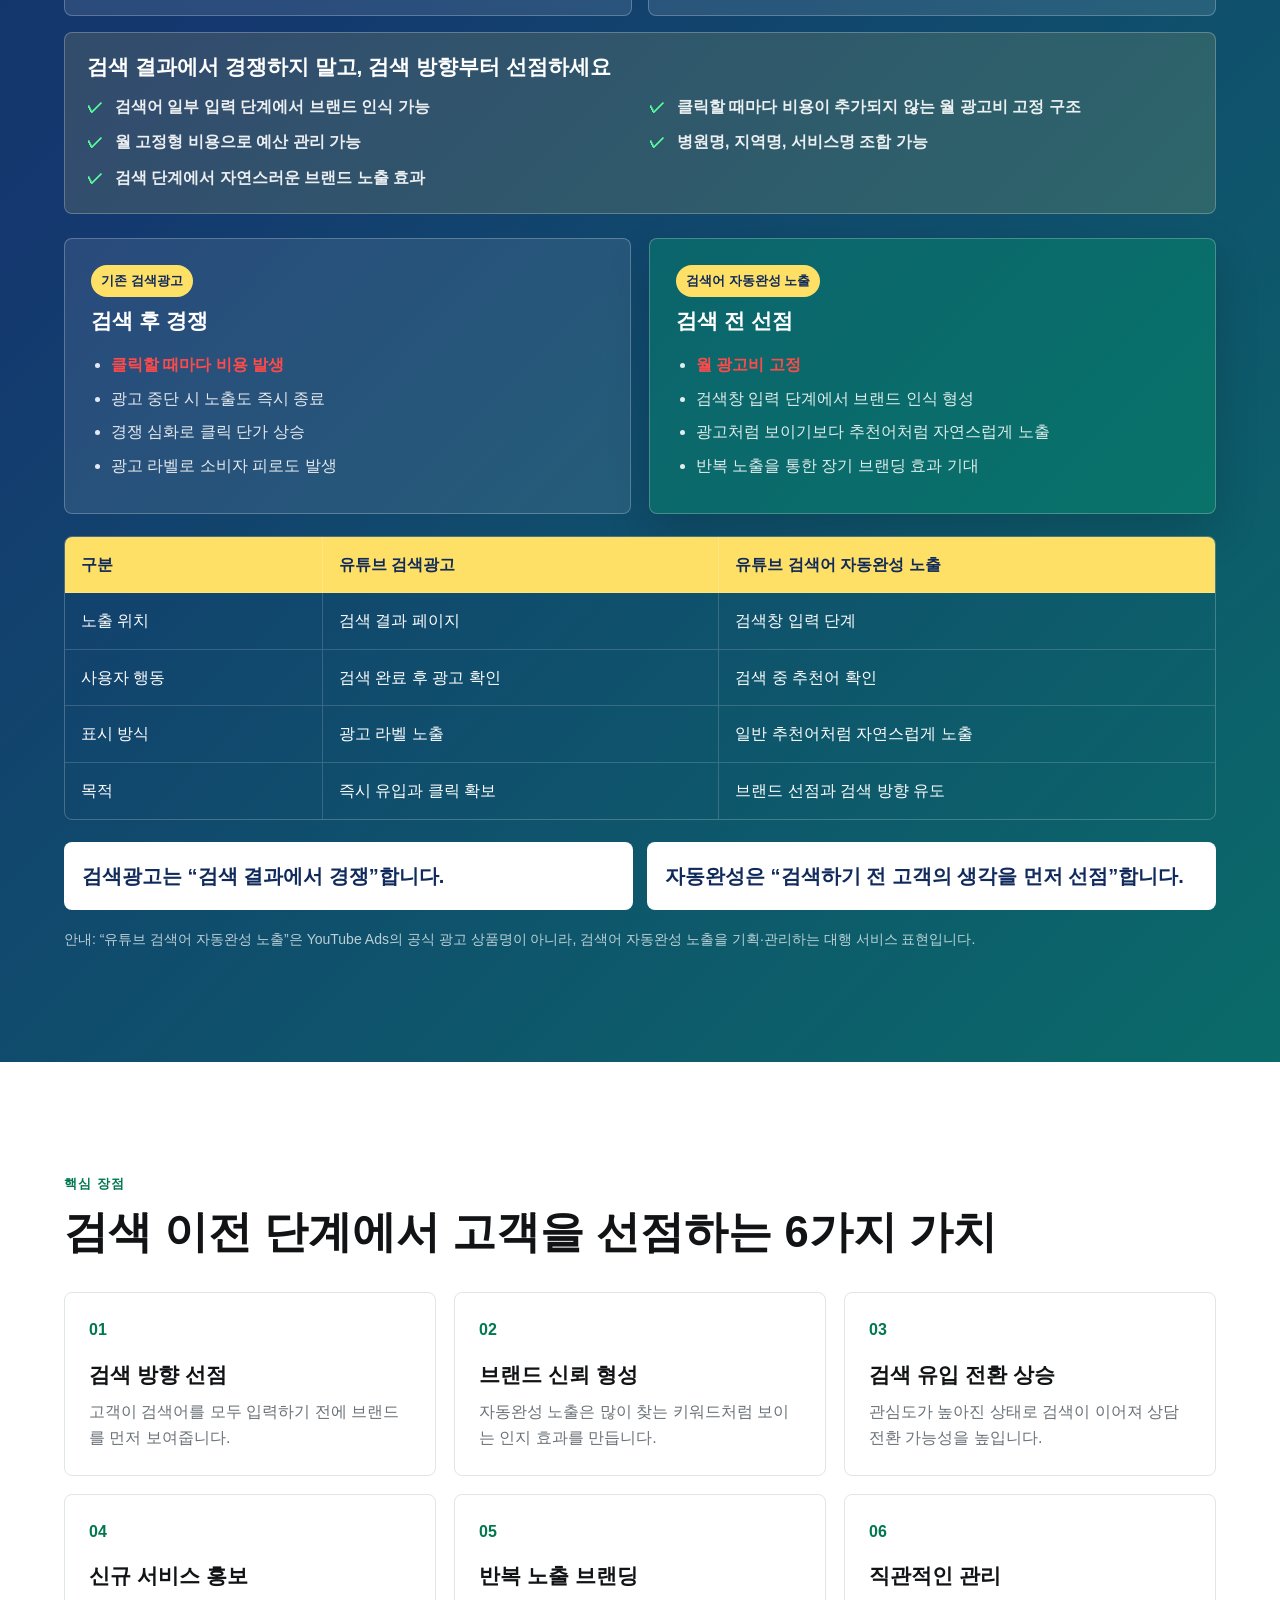
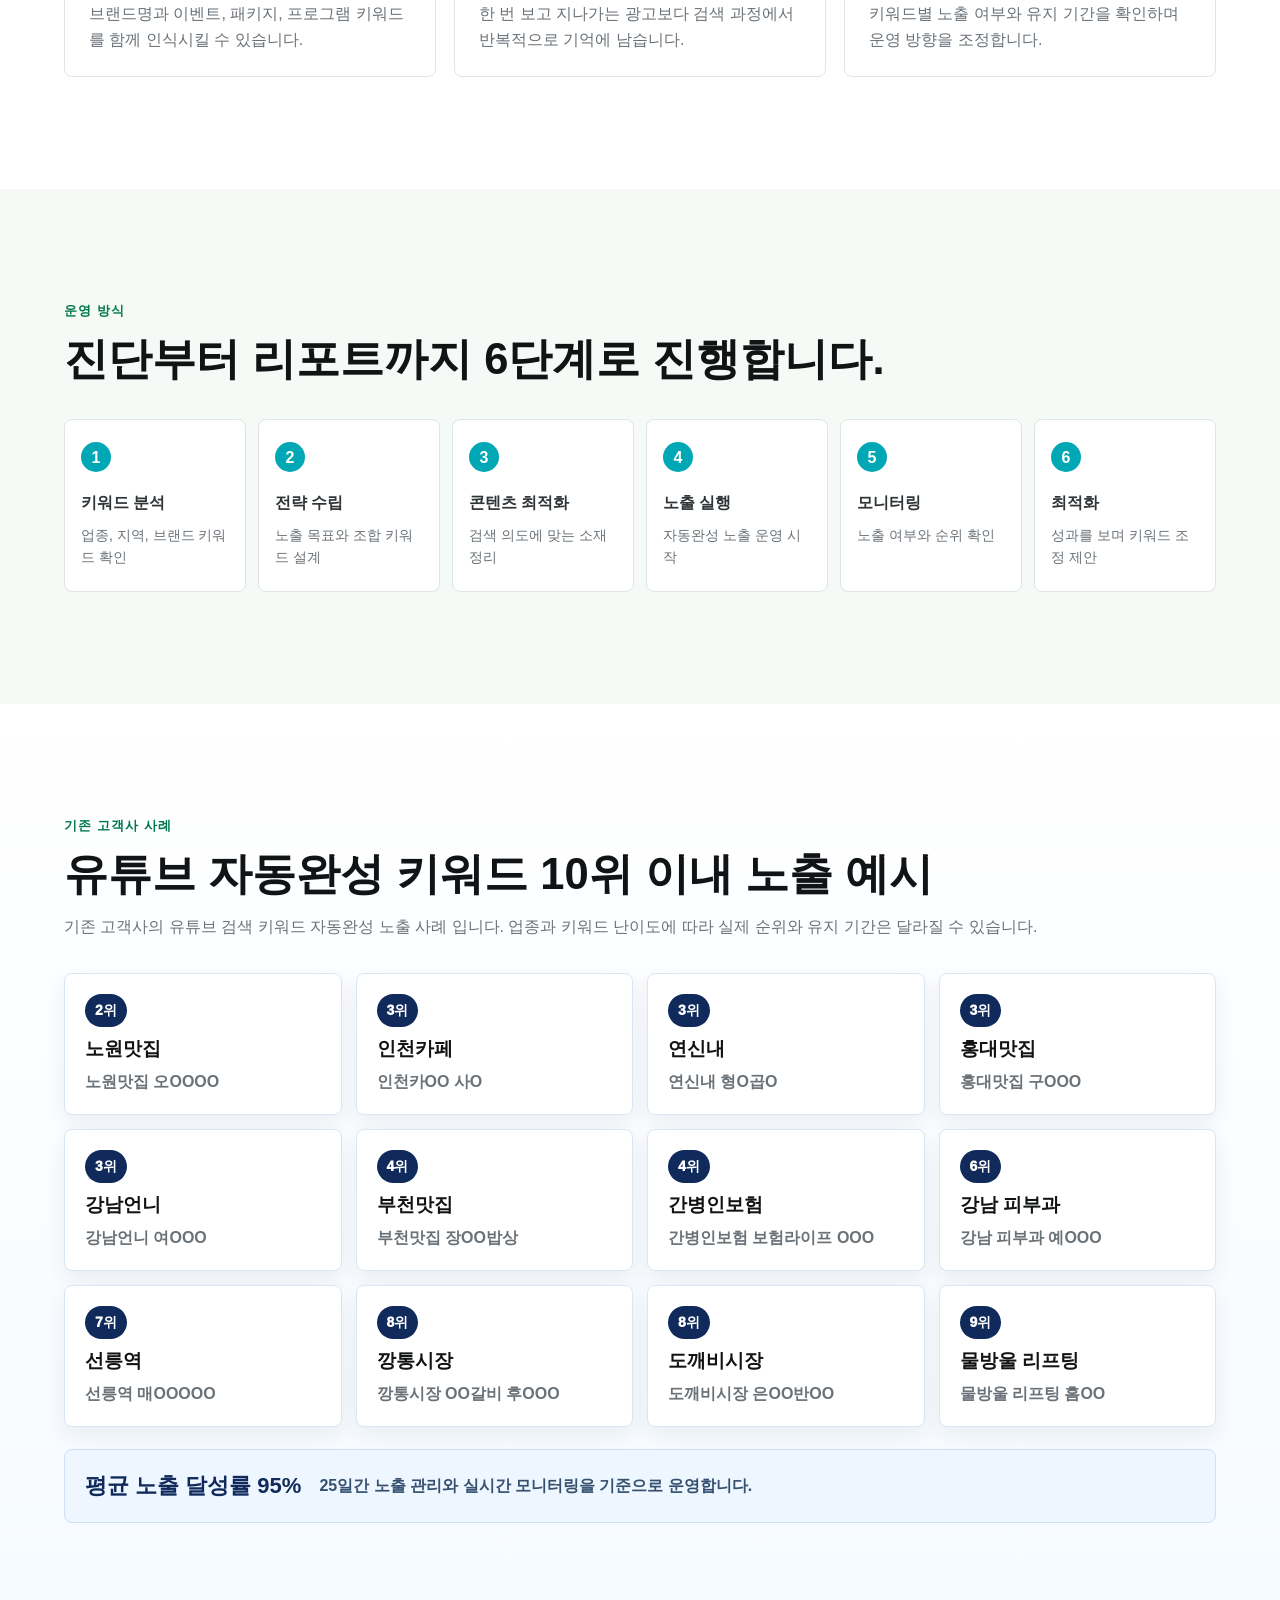
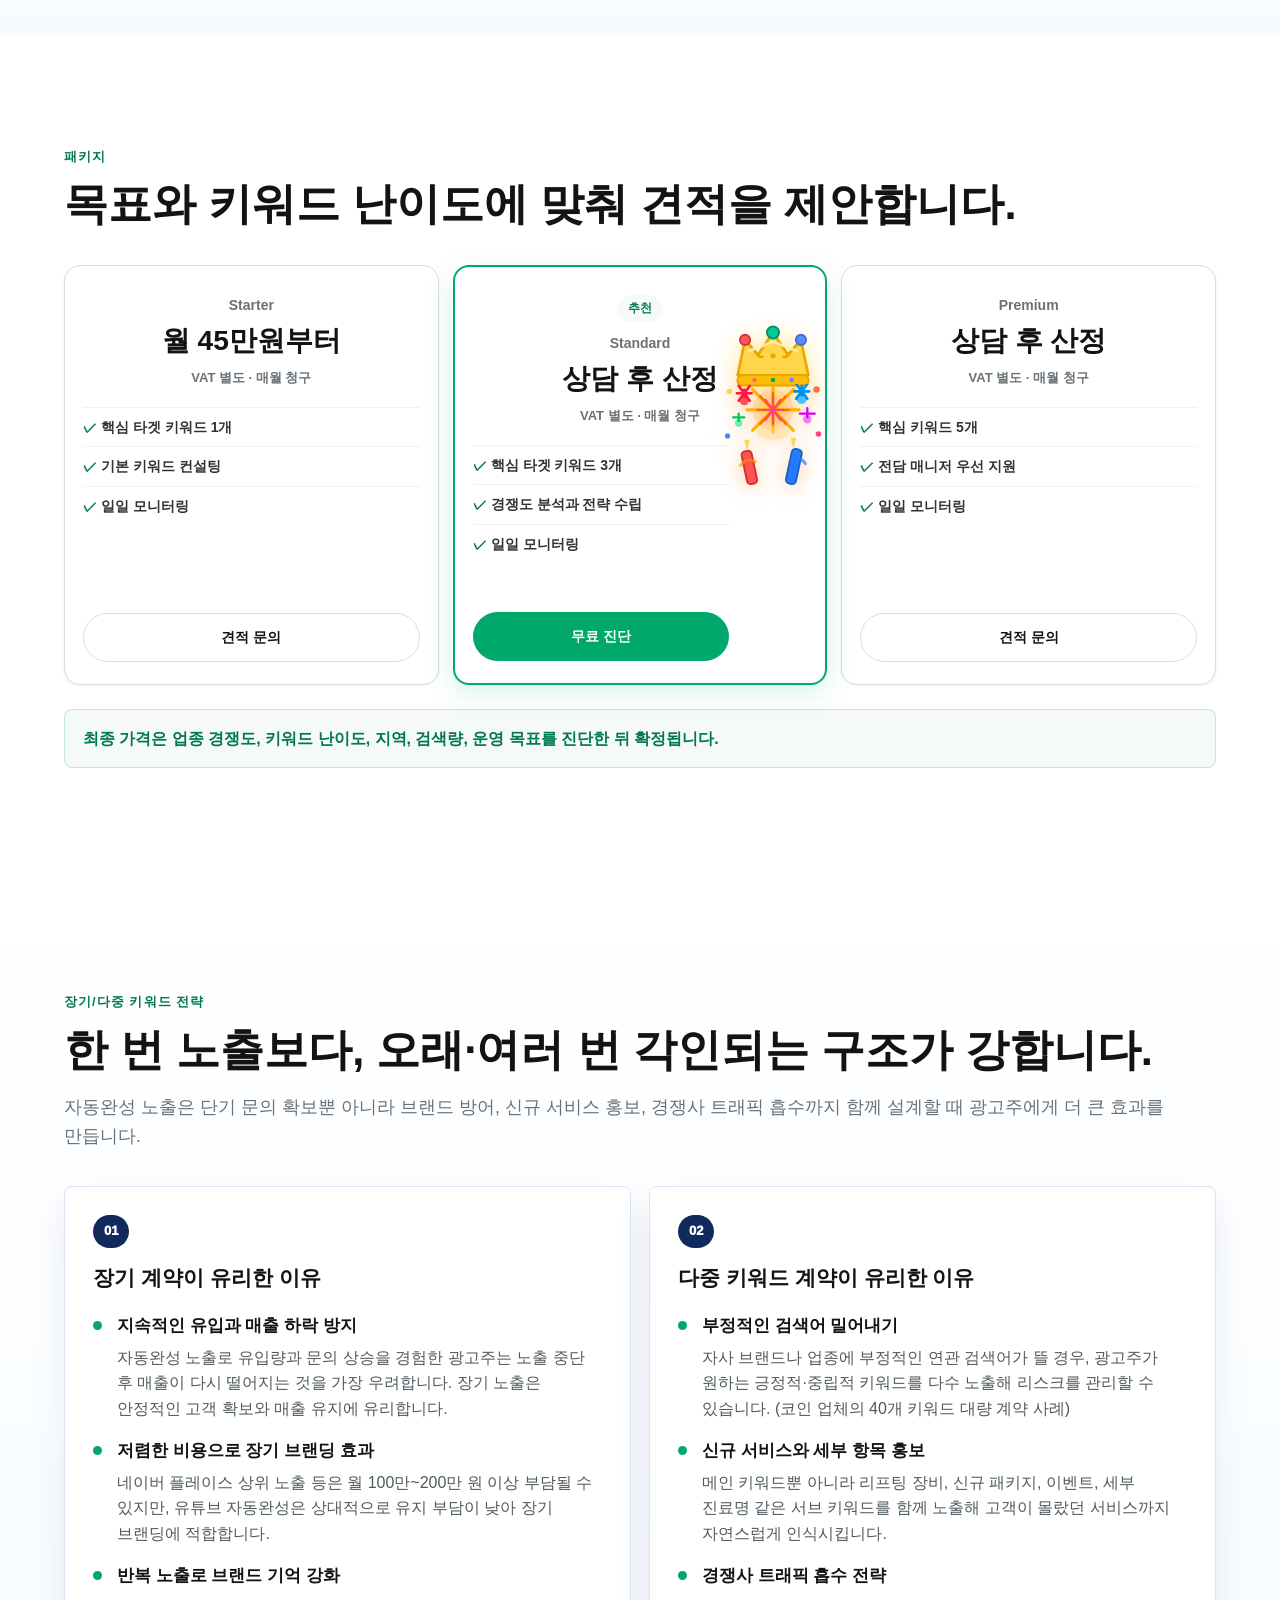
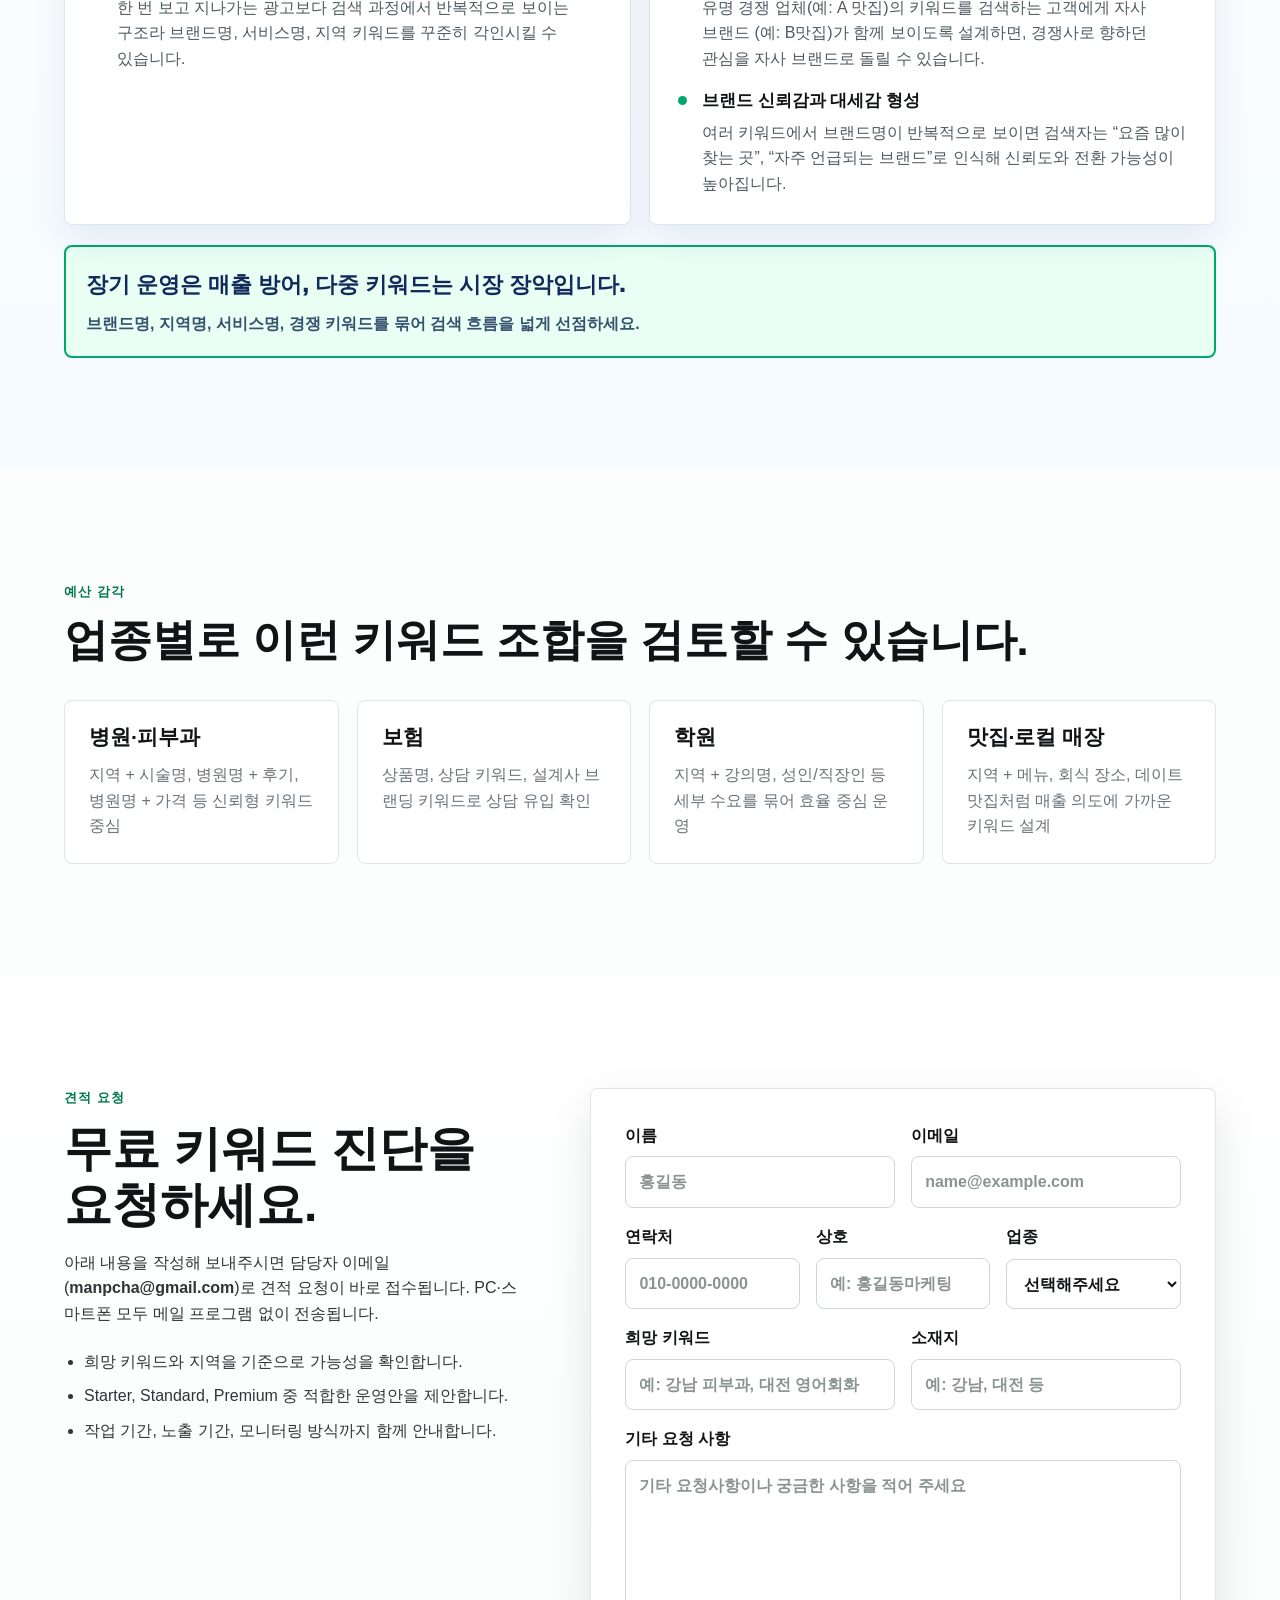
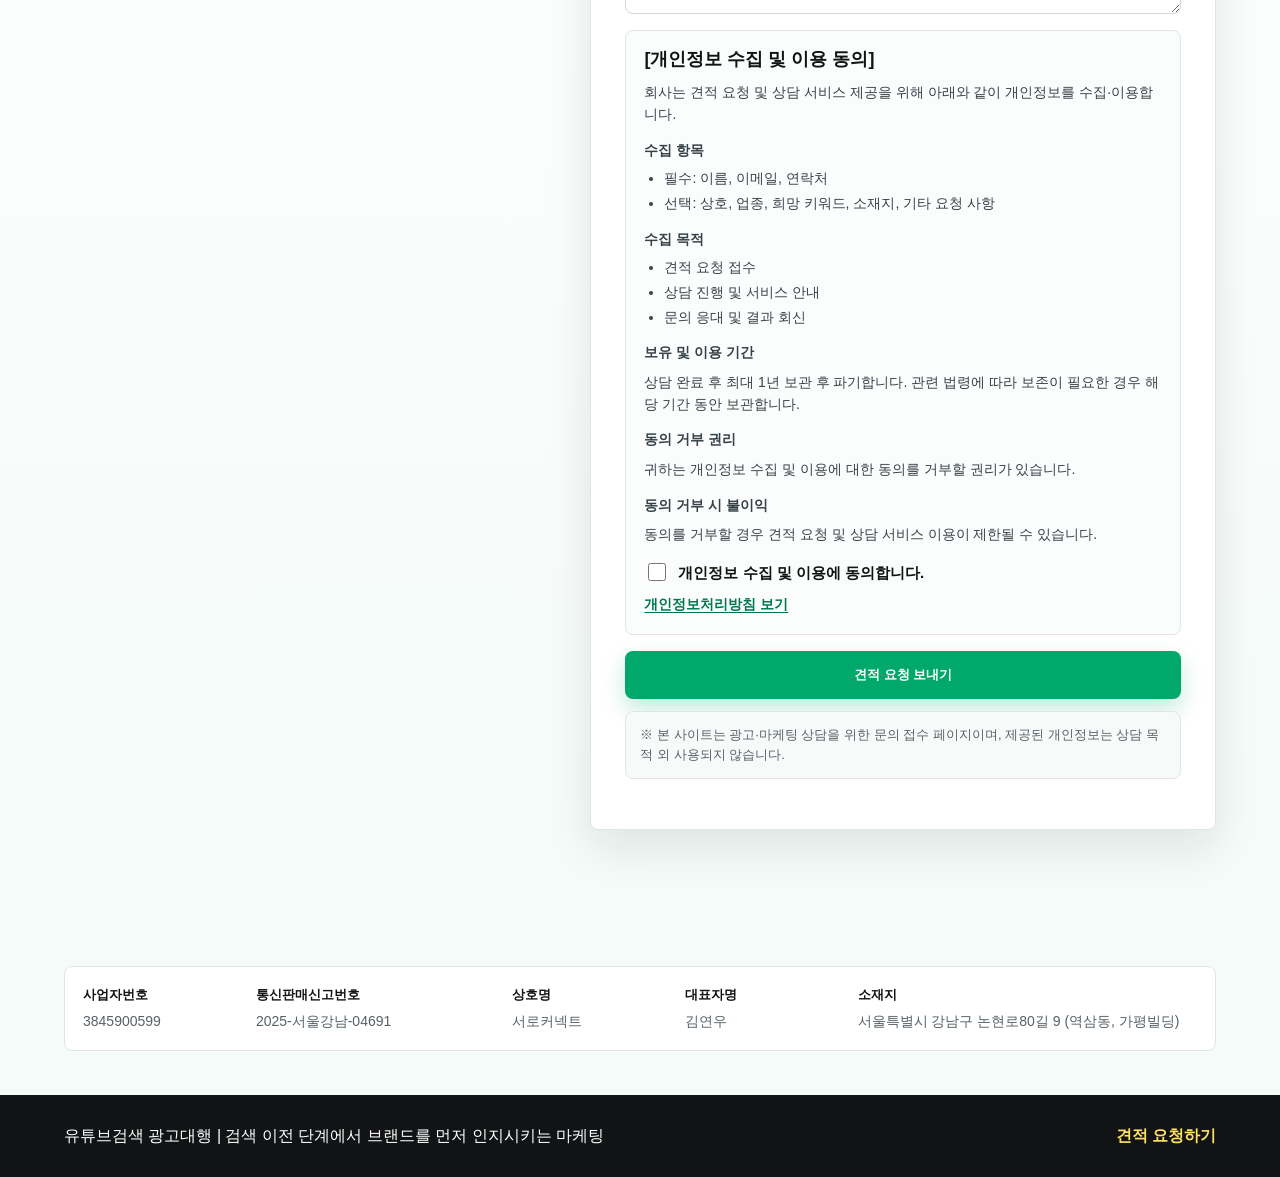
==== commit c127b5d1: "Enlarge Standard package crown and firework decorations. Increase icon size and redraw the firework " ====
--- a/index.html
+++ b/index.html
@@ -8,7 +8,7 @@
       name="description"
       content="유튜브 검색어 자동완성 광고의 개념을 쉽게 설명하고, 무료 키워드 진단과 견적 요청 메일을 받을 수 있는 상담 페이지입니다."
     />
-    <link rel="stylesheet" href="styles.css?v=2026052816" />
+    <link rel="stylesheet" href="styles.css?v=2026052817" />
   </head>
   <body>
     <header class="site-header">
@@ -558,30 +558,46 @@
           </article>
           <article class="package featured">
             <div class="package-deco" aria-hidden="true">
-              <svg class="package-deco-crown" viewBox="0 0 72 58" fill="none" xmlns="http://www.w3.org/2000/svg">
-                <path d="M8 42L14 18L24 30L36 12L48 30L58 18L64 42H8Z" fill="#FFD54A" stroke="#E6A800" stroke-width="2.2" stroke-linejoin="round" />
-                <circle cx="14" cy="18" r="4" fill="#FF6B6B" stroke="#D94848" stroke-width="1.5" />
-                <circle cx="36" cy="12" r="4.5" fill="#00A86B" stroke="#007A4D" stroke-width="1.5" />
-                <circle cx="58" cy="18" r="4" fill="#5B8CFF" stroke="#3A6FE0" stroke-width="1.5" />
-                <rect x="8" y="42" width="56" height="8" rx="4" fill="#FFC107" stroke="#E6A800" stroke-width="2" />
-                <path d="M22 24C23.5 27 25 28 27 27" stroke="#E6A800" stroke-width="2" stroke-linecap="round" />
-                <path d="M44 24C42.5 27 41 28 39 27" stroke="#E6A800" stroke-width="2" stroke-linecap="round" />
-                <circle cx="33" cy="27" r="2" fill="#E6A800" />
+              <svg class="package-deco-crown" viewBox="0 0 88 72" fill="none" xmlns="http://www.w3.org/2000/svg">
+                <path d="M6 54L14 16L28 32L44 8L60 32L74 16L82 54H6Z" fill="#FFD54A" stroke="#E6A800" stroke-width="2.8" stroke-linejoin="round" />
+                <path d="M18 28L44 18L70 28" stroke="#FFF3B0" stroke-width="3" stroke-linecap="round" opacity="0.85" />
+                <circle cx="14" cy="16" r="5.5" fill="#FF5A5A" stroke="#D93636" stroke-width="2" />
+                <circle cx="44" cy="8" r="6.5" fill="#00C896" stroke="#008F6B" stroke-width="2" />
+                <circle cx="74" cy="16" r="5.5" fill="#5B8CFF" stroke="#3A6FE0" stroke-width="2" />
+                <rect x="6" y="54" width="76" height="11" rx="5" fill="#FFC107" stroke="#E6A800" stroke-width="2.2" />
+                <circle cx="24" cy="59" r="2.5" fill="#FF6B6B" />
+                <circle cx="44" cy="59" r="2.5" fill="#00A86B" />
+                <circle cx="64" cy="59" r="2.5" fill="#5B8CFF" />
+                <path d="M26 30C28 34 30 35 33 34" stroke="#E6A800" stroke-width="2.5" stroke-linecap="round" />
+                <path d="M62 30C60 34 58 35 55 34" stroke="#E6A800" stroke-width="2.5" stroke-linecap="round" />
+                <circle cx="44" cy="33" r="2.8" fill="#E6A800" />
               </svg>
-              <svg class="package-deco-firework" viewBox="0 0 80 92" fill="none" xmlns="http://www.w3.org/2000/svg">
-                <rect x="18" y="52" width="8" height="28" rx="3" fill="#FF5A7A" stroke="#D93656" stroke-width="1.5" />
-                <rect x="54" y="48" width="8" height="32" rx="3" fill="#4DA3FF" stroke="#2B7FE0" stroke-width="1.5" />
-                <path d="M22 52L20 44L24 44L22 52Z" fill="#FFD54A" />
-                <path d="M58 48L56 40L60 40L58 48Z" fill="#FFD54A" />
-                <circle cx="22" cy="34" r="5" fill="#FFD54A" />
-                <path d="M22 22V30M14 26H30M16 18L28 34M28 18L16 34" stroke="#FF9F1C" stroke-width="2.5" stroke-linecap="round" />
-                <circle cx="58" cy="28" r="4.5" fill="#FF6FD8" />
-                <path d="M58 14V22M50 18H66M52 10L64 26M64 10L52 26" stroke="#E64FC9" stroke-width="2.5" stroke-linecap="round" />
-                <circle cx="40" cy="18" r="3" fill="#00C896" />
-                <path d="M40 8V14M34 11H46" stroke="#00A86B" stroke-width="2" stroke-linecap="round" />
-                <circle cx="10" cy="14" r="2" fill="#5B8CFF" />
-                <circle cx="70" cy="12" r="2.5" fill="#FFD54A" />
-                <path d="M6 8L10 12M74 6L70 10" stroke="#FF9F1C" stroke-width="2" stroke-linecap="round" />
+              <svg class="package-deco-firework" viewBox="0 0 110 118" fill="none" xmlns="http://www.w3.org/2000/svg">
+                <circle cx="55" cy="28" r="10" fill="#FFF176" opacity="0.95" />
+                <circle cx="55" cy="28" r="16" fill="#FFD54A" opacity="0.35" />
+                <circle cx="55" cy="28" r="22" fill="#FF9100" opacity="0.18" />
+                <path d="M55 4V52M55 28H27M55 28H83M33 6L77 50M77 6L33 50" stroke="#FFB300" stroke-width="3.5" stroke-linecap="round" />
+                <path d="M55 10V46M38 28H72M41 13L69 43M69 13L41 43" stroke="#FF6F00" stroke-width="2.5" stroke-linecap="round" />
+                <path d="M55 14V42M44 28H66M47 17L63 39M63 17L47 39" stroke="#FF4081" stroke-width="2" stroke-linecap="round" />
+                <circle cx="24" cy="18" r="5" fill="#FF5252" />
+                <path d="M24 6V14M16 10H32M18 2L30 18M30 2L18 18" stroke="#FF1744" stroke-width="2.8" stroke-linecap="round" />
+                <circle cx="86" cy="16" r="5.5" fill="#40C4FF" />
+                <path d="M86 2V12M78 8H94M80 0L92 16M92 0L80 16" stroke="#0091EA" stroke-width="2.8" stroke-linecap="round" />
+                <circle cx="18" cy="42" r="4" fill="#69F0AE" />
+                <path d="M18 32V40M12 36H24" stroke="#00C853" stroke-width="2.5" stroke-linecap="round" />
+                <circle cx="92" cy="38" r="4.5" fill="#EA80FC" />
+                <path d="M92 26V36M84 32H100" stroke="#D500F9" stroke-width="2.5" stroke-linecap="round" />
+                <circle cx="8" cy="8" r="3" fill="#FFD740" />
+                <circle cx="102" cy="6" r="3.5" fill="#FF6E40" />
+                <circle cx="6" cy="56" r="2.8" fill="#448AFF" />
+                <circle cx="104" cy="54" r="3" fill="#FF4081" />
+                <rect x="24" y="72" width="11" height="36" rx="4" fill="#FF5252" stroke="#D32F2F" stroke-width="2" transform="rotate(-12 29.5 90)" />
+                <rect x="72" y="70" width="11" height="38" rx="4" fill="#2979FF" stroke="#1565C0" stroke-width="2" transform="rotate(12 77.5 89)" />
+                <path d="M27 72L24 60L30 60L27 72Z" fill="#FFD54A" />
+                <path d="M77 70L74 58L80 58L77 70Z" fill="#FFD54A" />
+                <path d="M20 88C24 82 30 80 36 84" stroke="#FF9100" stroke-width="3" stroke-linecap="round" opacity="0.7" />
+                <path d="M90 86C86 80 80 78 74 82" stroke="#2979FF" stroke-width="3" stroke-linecap="round" opacity="0.7" />
+                <ellipse cx="55" cy="52" rx="18" ry="8" fill="#FFE082" opacity="0.45" />
               </svg>
             </div>
             <p class="package-badge">추천</p>
--- a/styles.css
+++ b/styles.css
@@ -1230,17 +1230,17 @@
   }
 
   .package-deco {
-    top: 58px;
-    right: 2px;
-    width: 52px;
+    top: 48px;
+    right: -4px;
+    width: 72px;
   }
 
   .package-deco-crown {
-    width: 40px;
+    width: 54px;
   }
 
   .package-deco-firework {
-    width: 46px;
+    width: 68px;
   }
 
   .package.featured .package-features,
@@ -1494,52 +1494,60 @@
 
 .package-deco {
   position: absolute;
-  top: 72px;
-  right: 6px;
+  top: 58px;
+  right: -2px;
   z-index: 0;
   display: flex;
   flex-direction: column;
   align-items: center;
-  gap: 2px;
-  width: 78px;
+  gap: 0;
+  width: 108px;
   pointer-events: none;
-  opacity: 0.96;
+  opacity: 1;
 }
 
 .package-deco-crown {
-  width: 58px;
+  width: 82px;
   height: auto;
-  filter: drop-shadow(0 4px 8px rgba(255, 193, 7, 0.35));
-  animation: package-deco-float 2.8s ease-in-out infinite;
+  filter: drop-shadow(0 6px 12px rgba(255, 193, 7, 0.45));
+  animation: package-deco-float 2.6s ease-in-out infinite;
 }
 
 .package-deco-firework {
-  width: 68px;
+  width: 102px;
   height: auto;
-  margin-top: -4px;
-  filter: drop-shadow(0 3px 6px rgba(255, 90, 122, 0.22));
-  animation: package-deco-pop 2.2s ease-in-out infinite;
+  margin-top: -8px;
+  filter: drop-shadow(0 4px 10px rgba(255, 111, 0, 0.35));
+  animation: package-deco-burst 1.8s ease-in-out infinite;
+  transform-origin: center 28%;
 }
 
 @keyframes package-deco-float {
   0%,
   100% {
-    transform: translateY(0) rotate(-4deg);
+    transform: translateY(0) rotate(-5deg) scale(1);
   }
 
   50% {
-    transform: translateY(-5px) rotate(2deg);
-  }
-}
-
-@keyframes package-deco-pop {
+    transform: translateY(-7px) rotate(3deg) scale(1.04);
+  }
+}
+
+@keyframes package-deco-burst {
   0%,
   100% {
     transform: scale(1);
-  }
-
-  50% {
+    filter: drop-shadow(0 4px 10px rgba(255, 111, 0, 0.35));
+  }
+
+  35% {
+    transform: scale(1.14);
+    filter: drop-shadow(0 6px 16px rgba(255, 82, 82, 0.55));
+  }
+
+  55% {
     transform: scale(1.06);
+    filter: drop-shadow(0 5px 14px rgba(255, 179, 0, 0.48));
   }
 }
 
@@ -1550,7 +1558,7 @@
 
 .package.featured .package-features,
 .package.featured .package-cta {
-  width: calc(100% - 52px);
+  width: calc(100% - 78px);
   align-self: flex-start;
   margin-left: 0;
 }
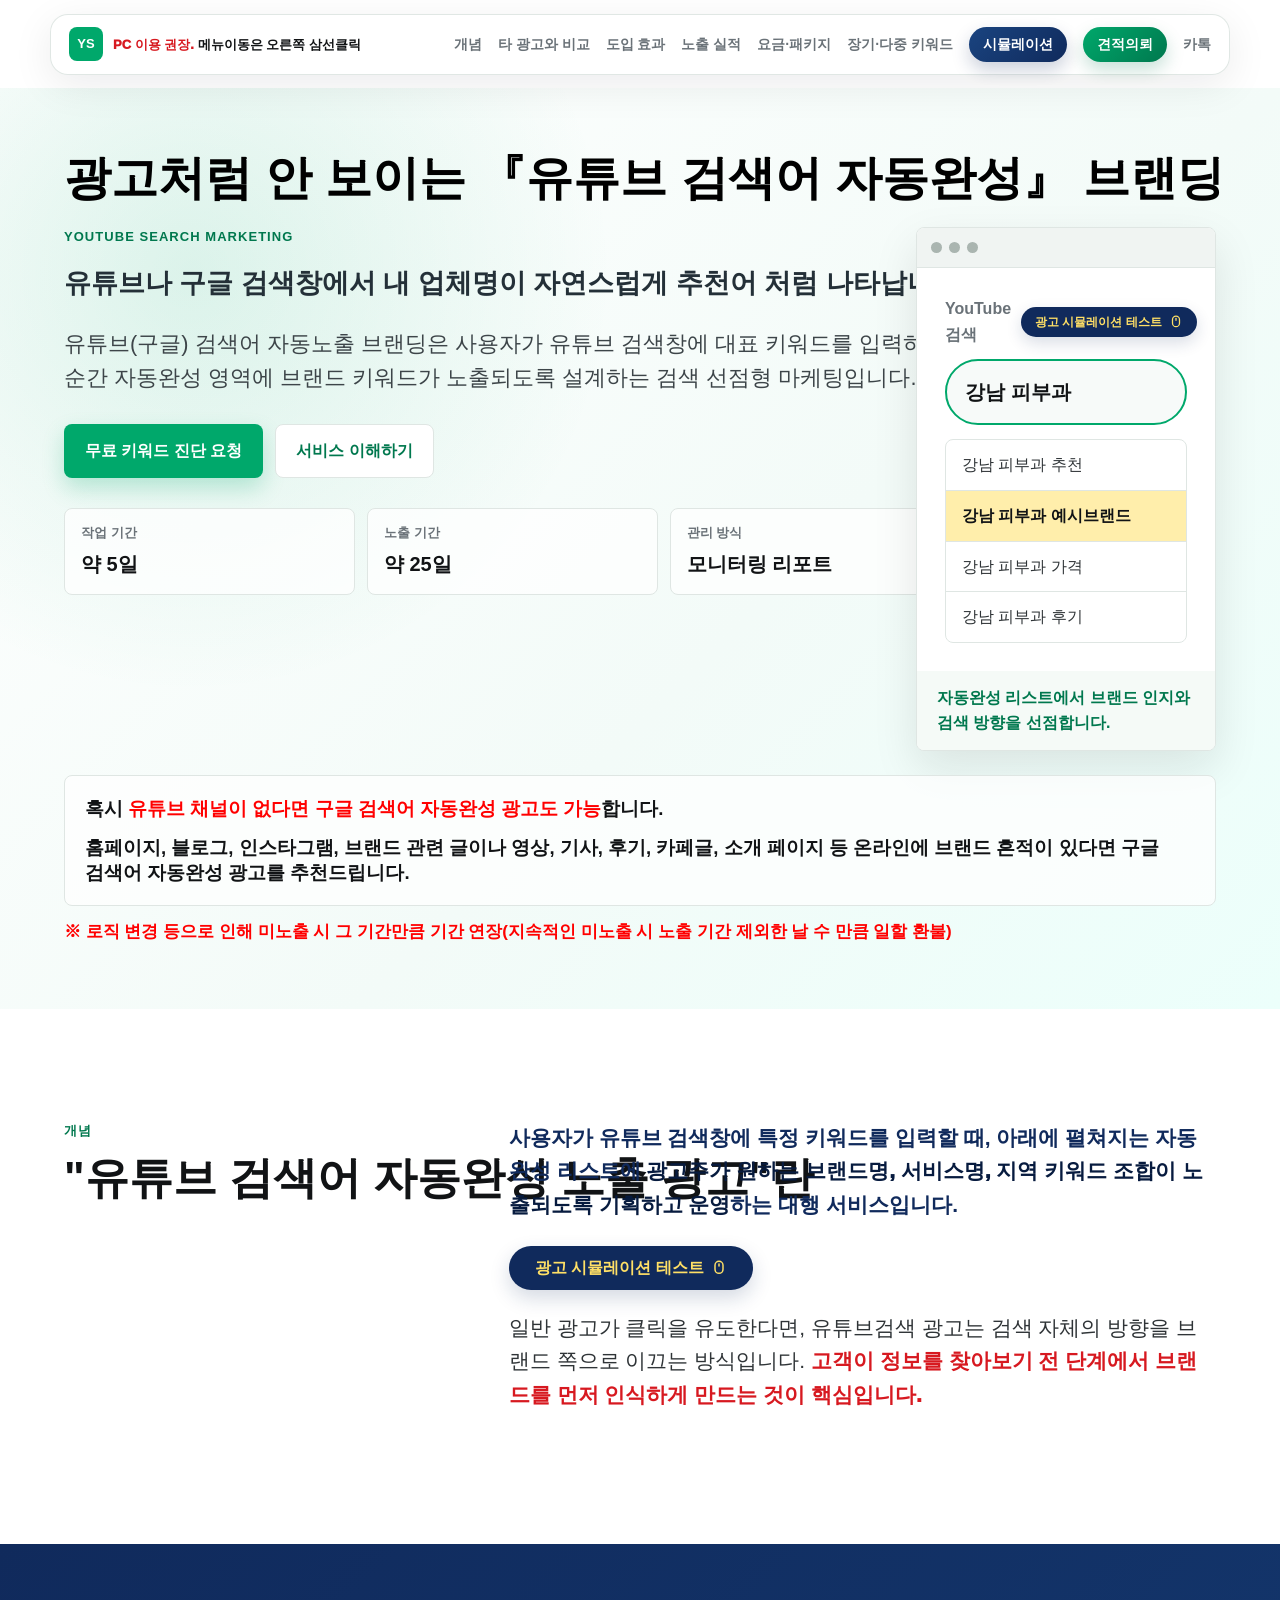
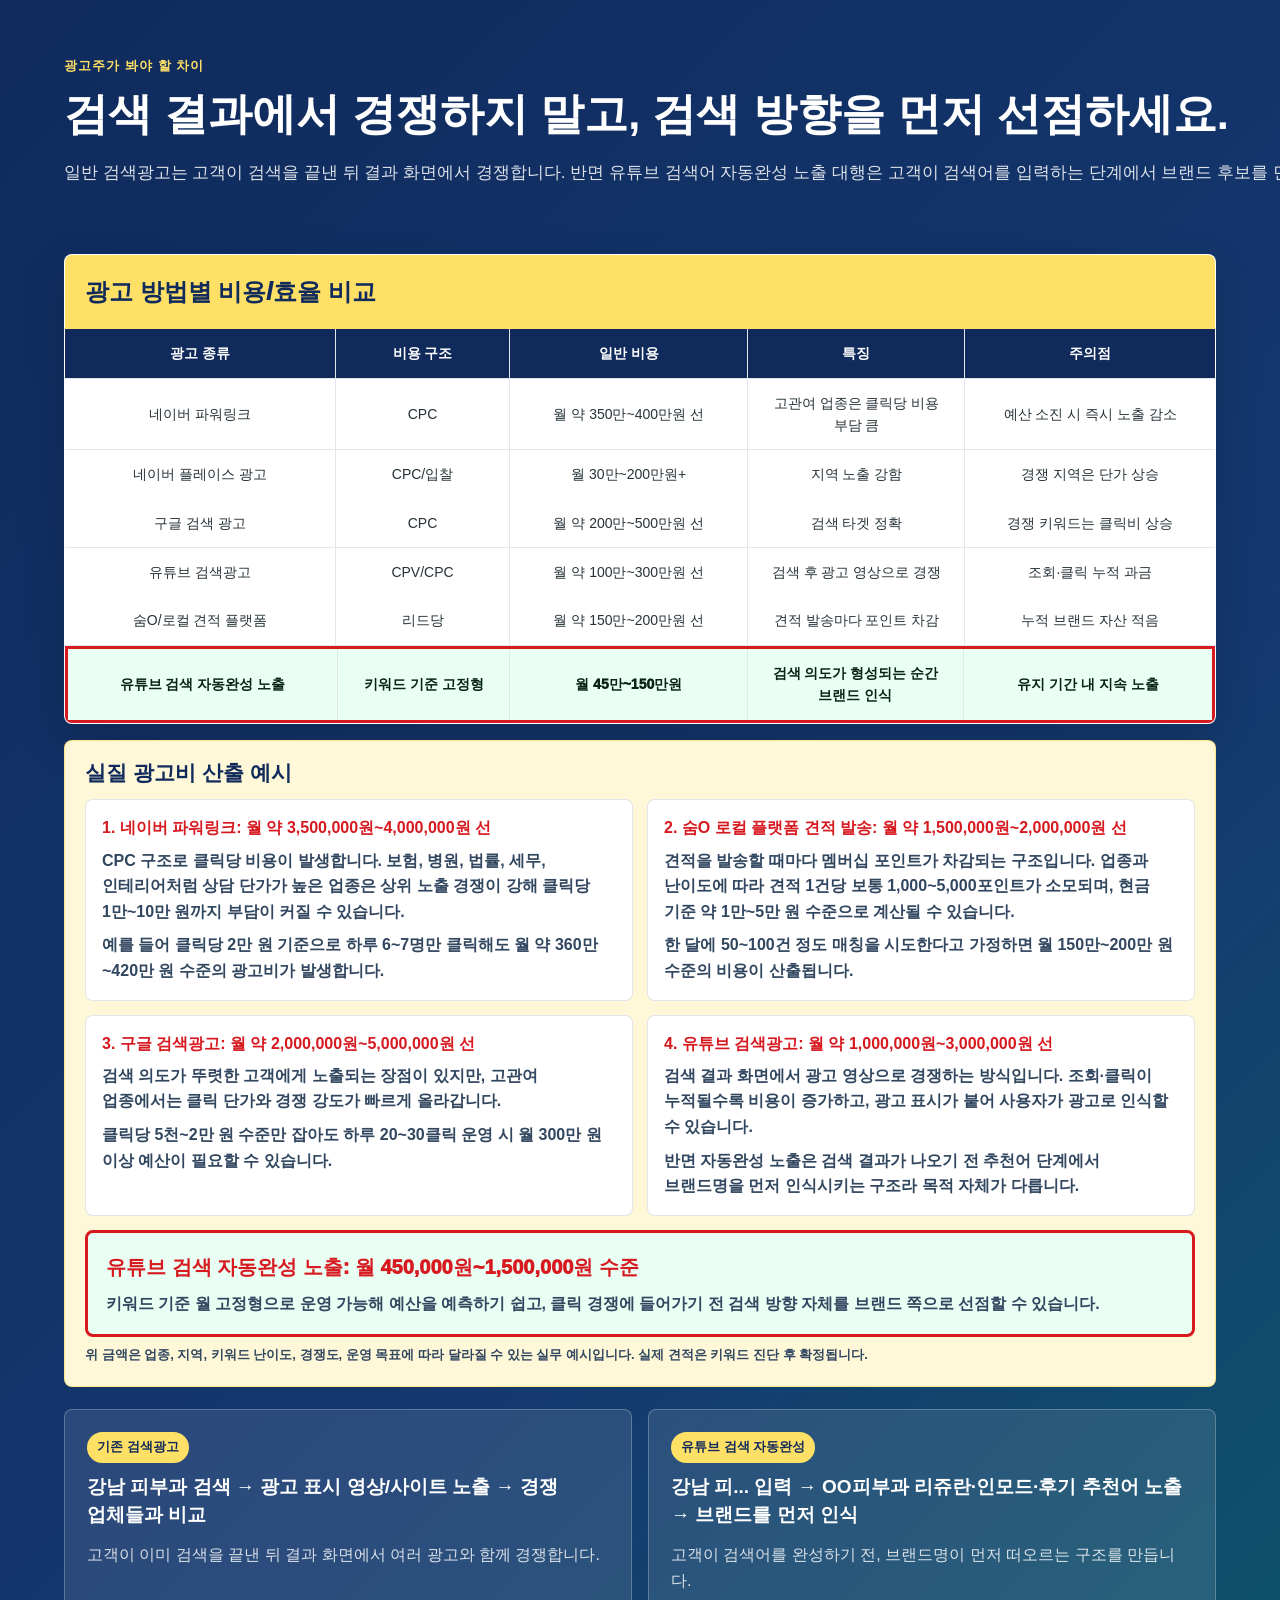
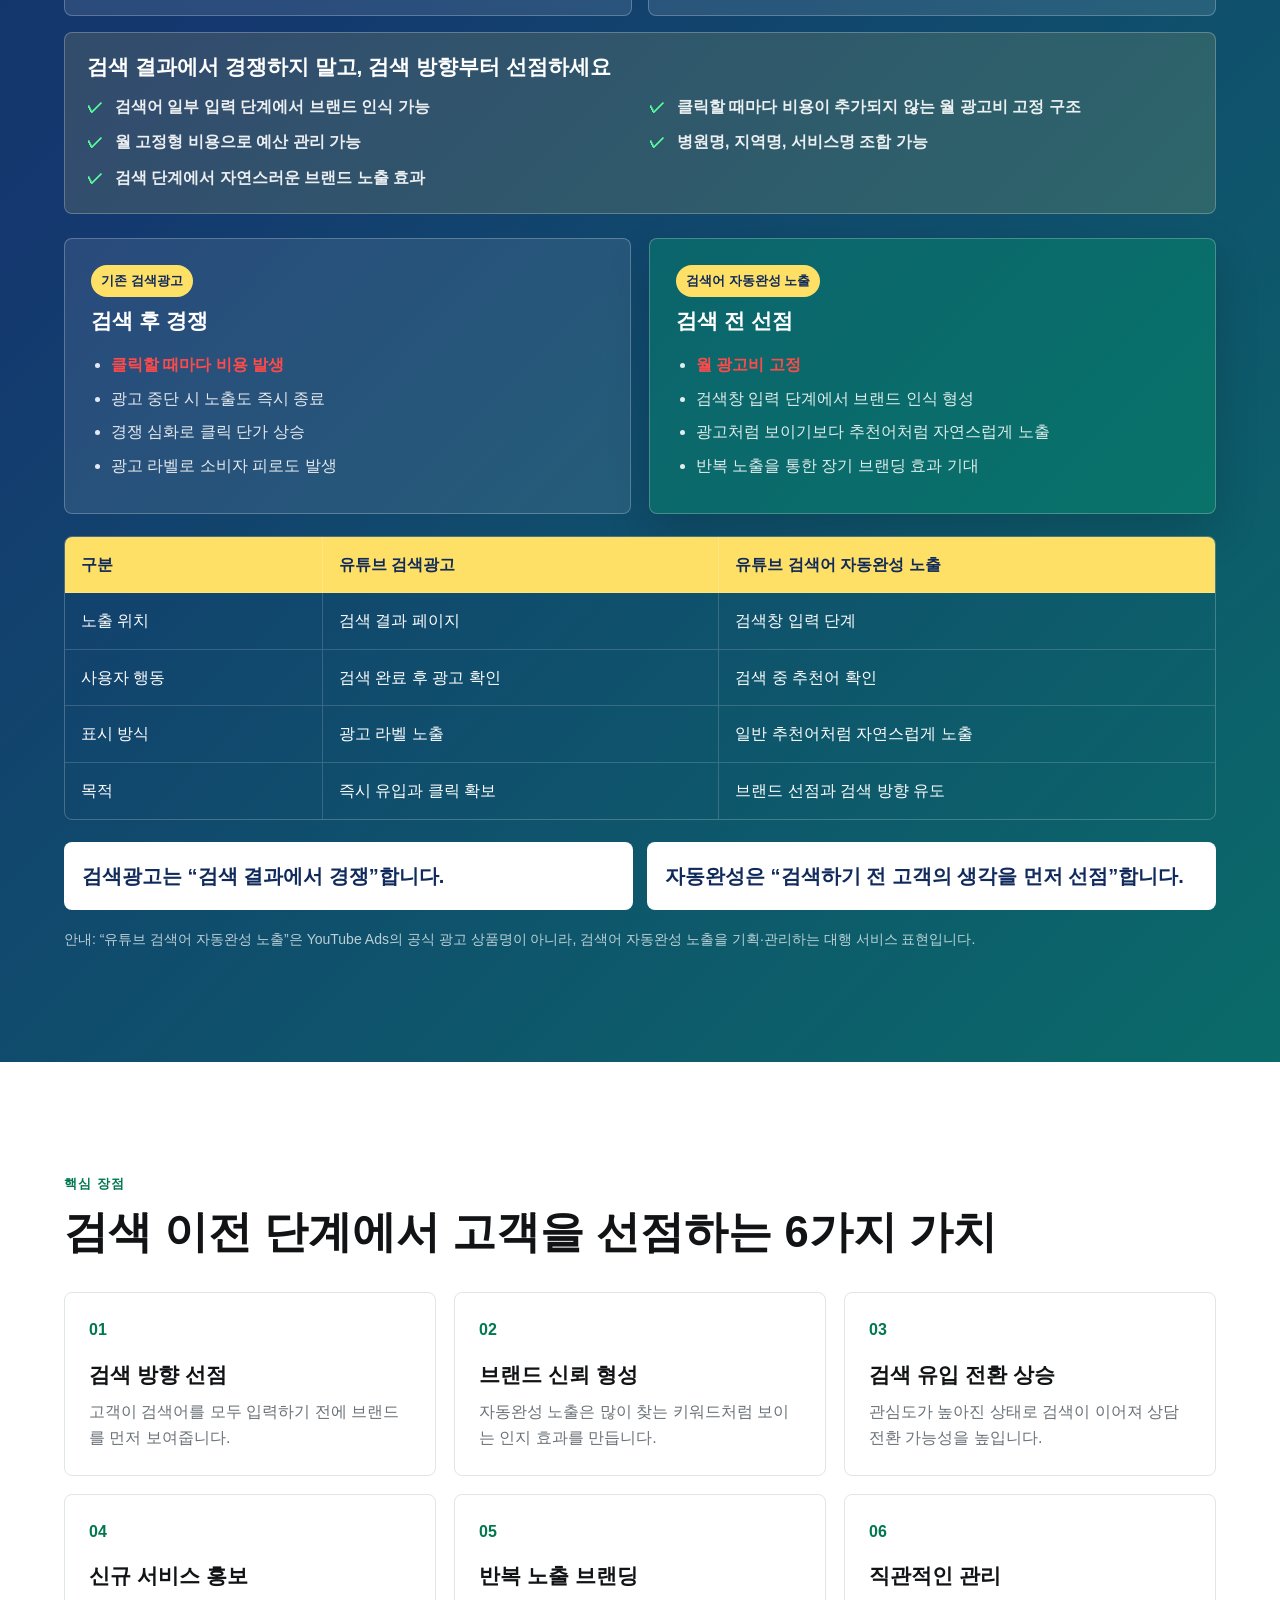
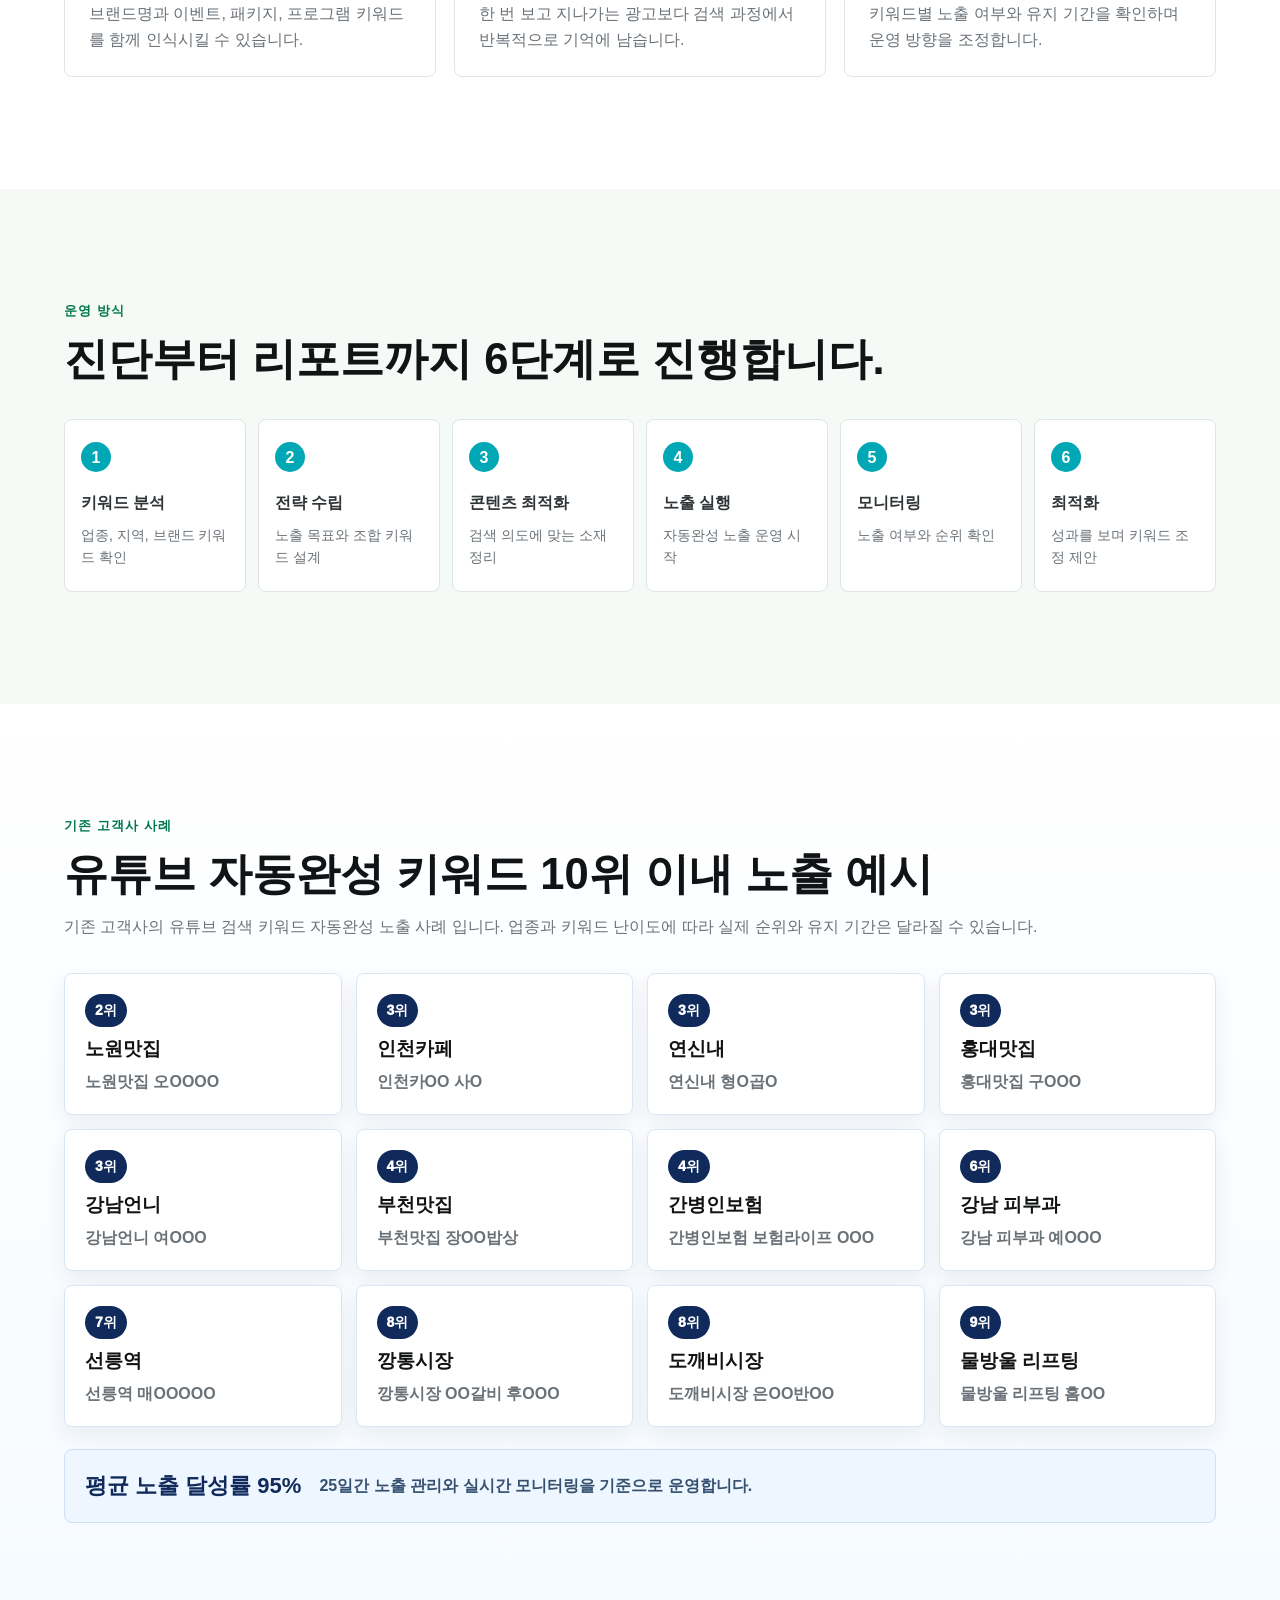
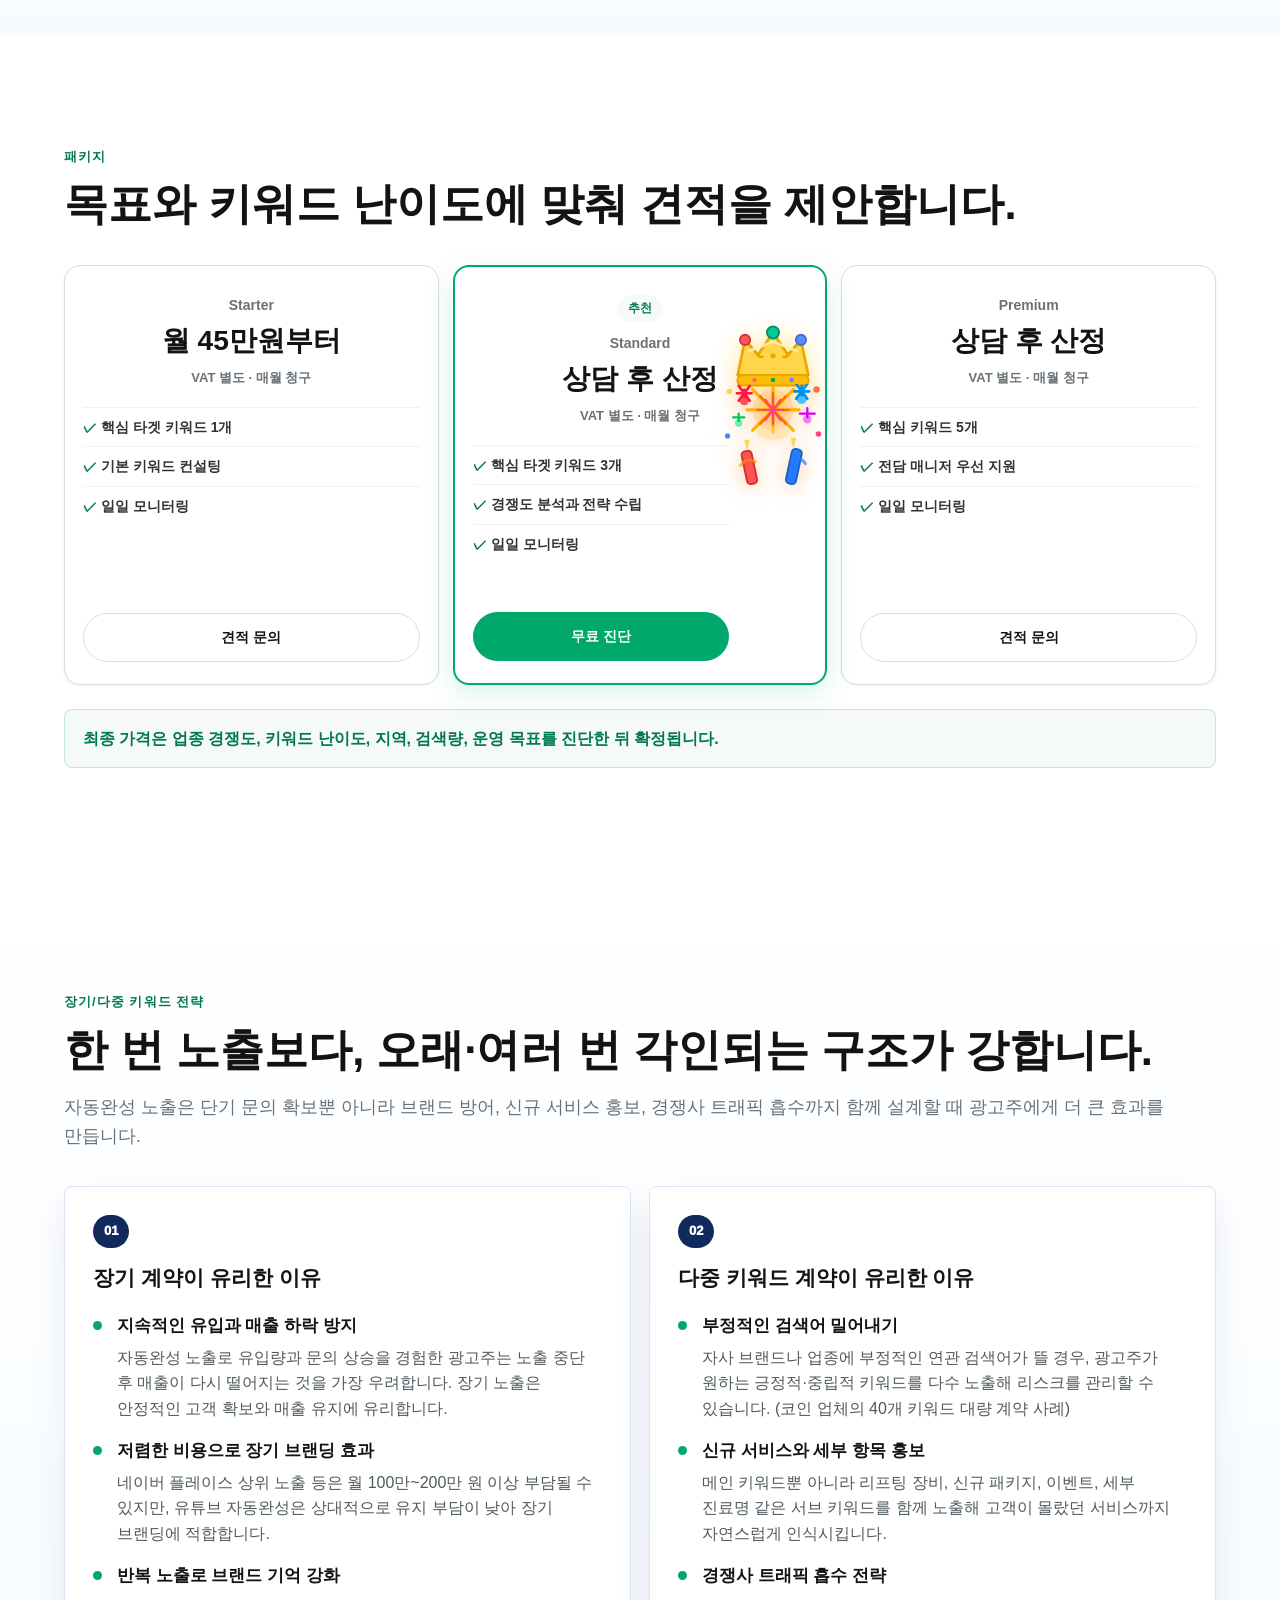
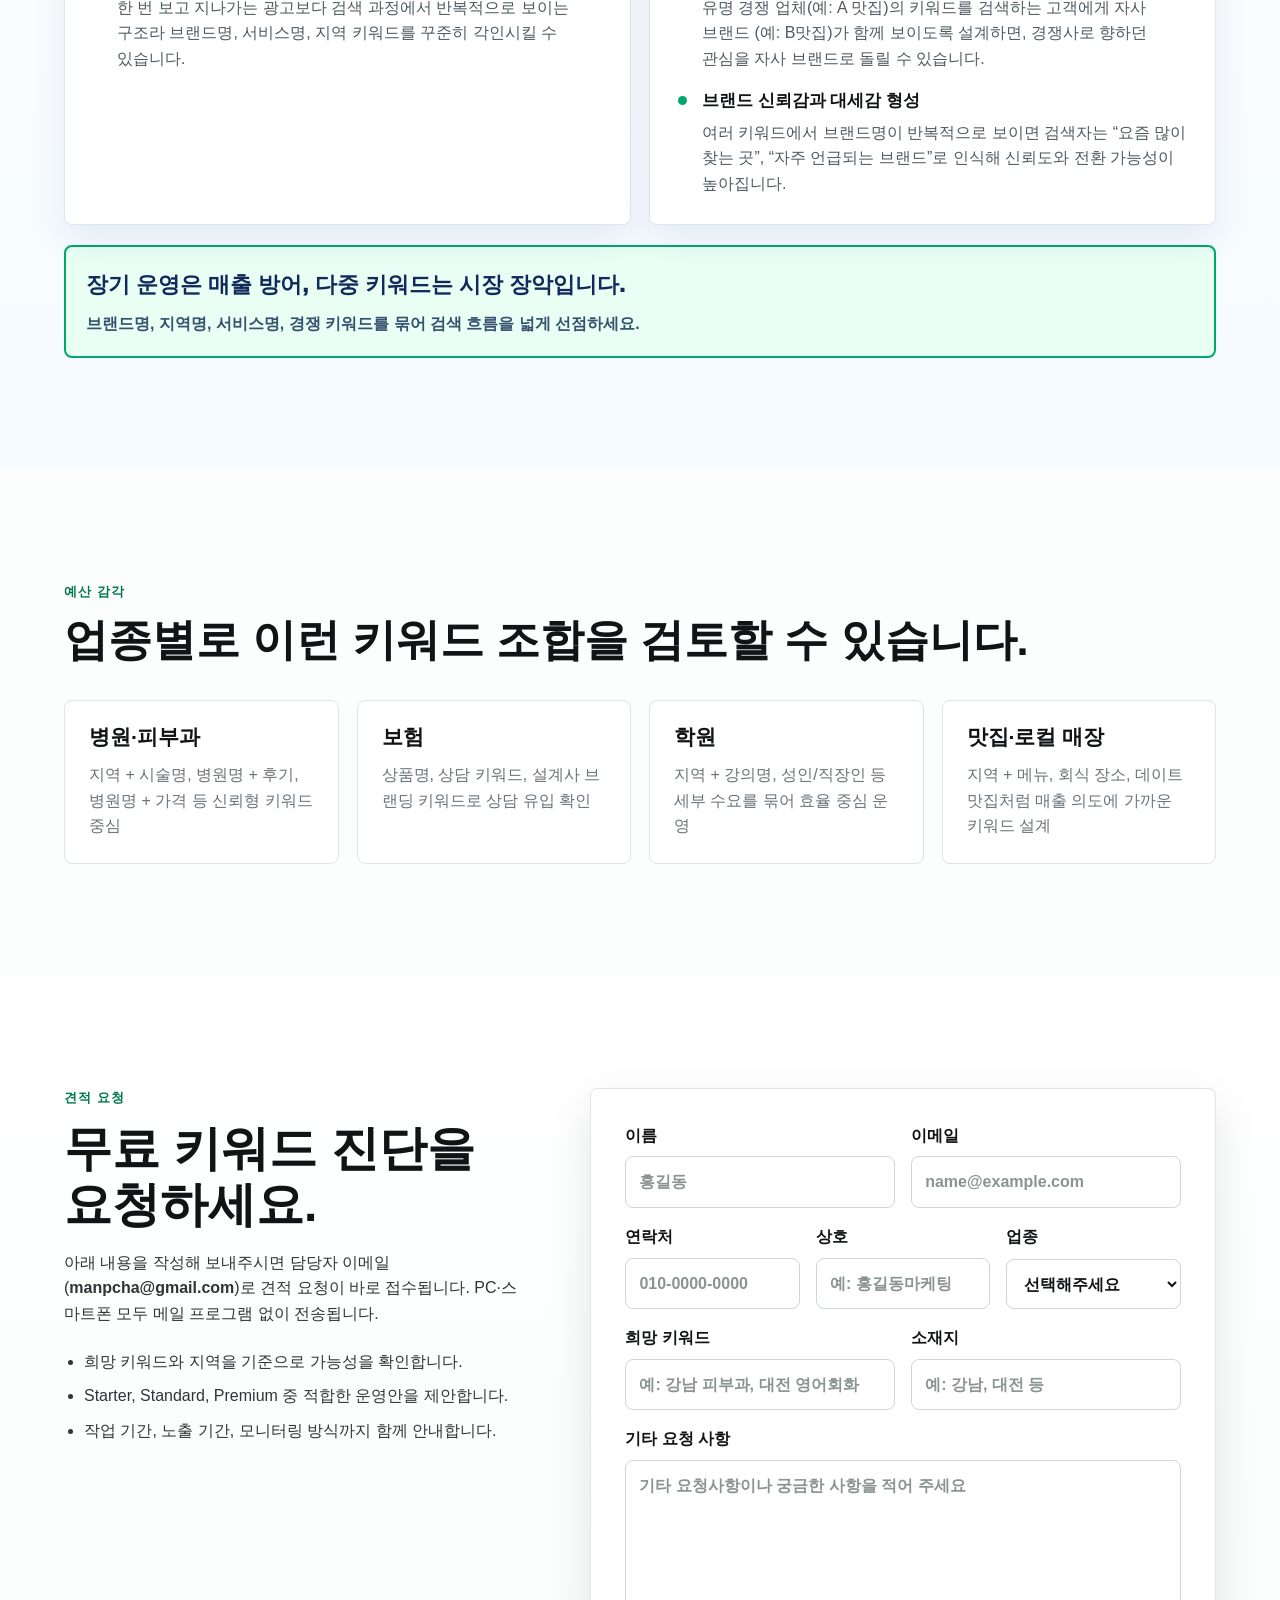
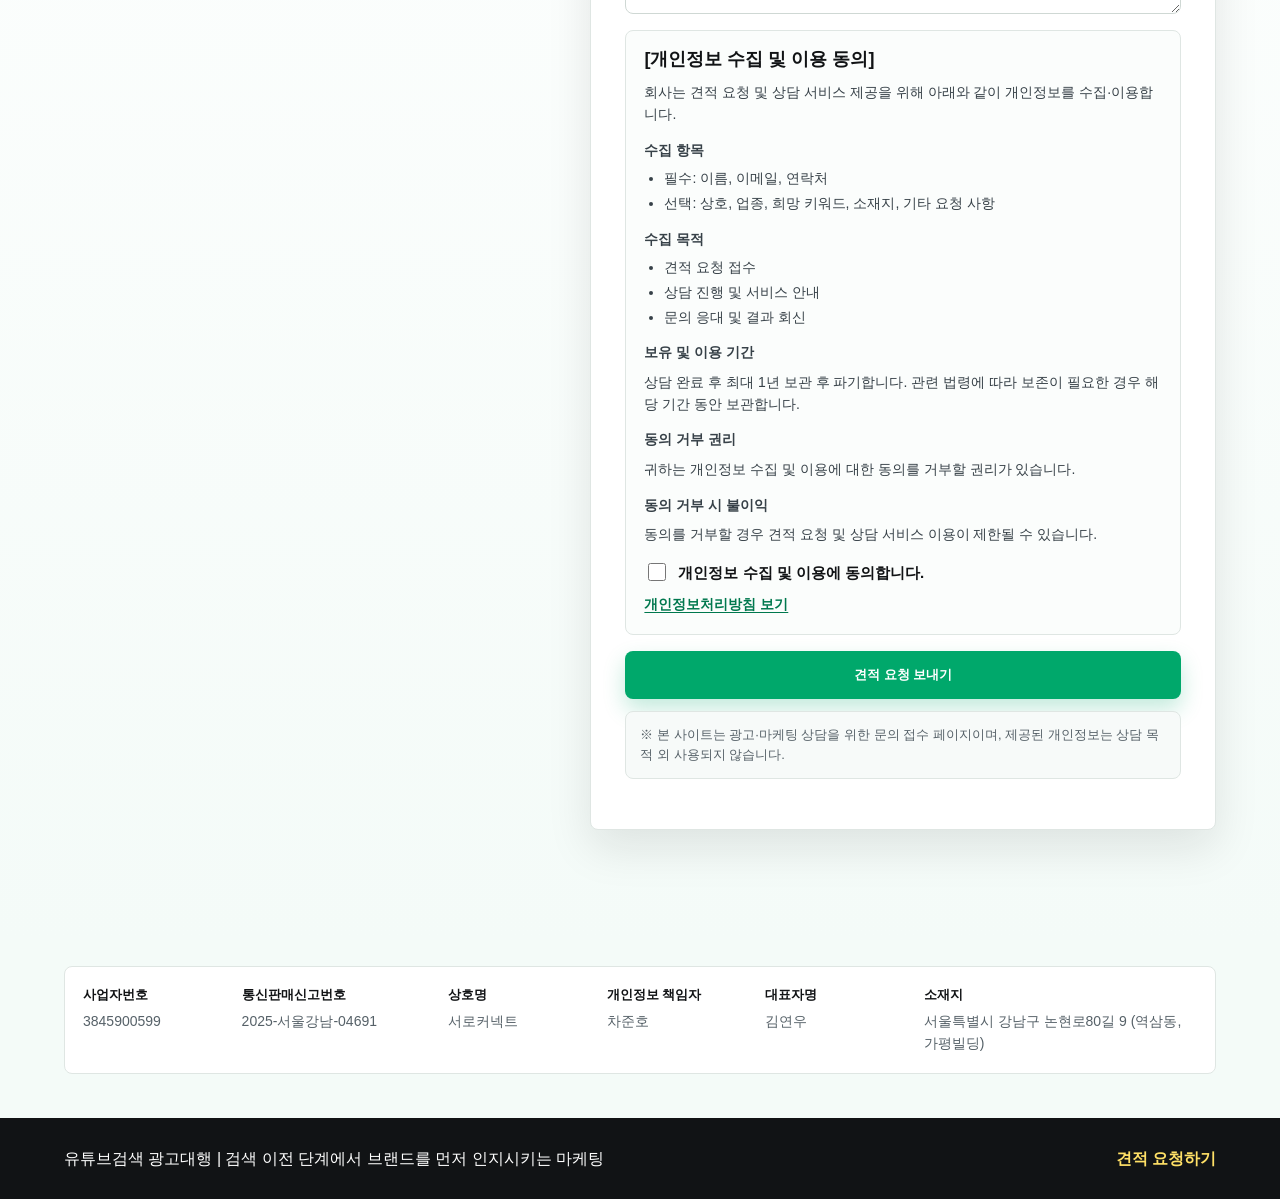
==== commit db7d0f5e: "Add privacy officer to business info footer. Insert 개인정보 책임자 차준호 between company name and representa" ====
--- a/index.html
+++ b/index.html
@@ -8,7 +8,7 @@
       name="description"
       content="유튜브 검색어 자동완성 광고의 개념을 쉽게 설명하고, 무료 키워드 진단과 견적 요청 메일을 받을 수 있는 상담 페이지입니다."
     />
-    <link rel="stylesheet" href="styles.css?v=2026052817" />
+    <link rel="stylesheet" href="styles.css?v=2026052818" />
   </head>
   <body>
     <header class="site-header">
@@ -844,6 +844,10 @@
             <dd>서로커넥트</dd>
           </div>
           <div>
+            <dt>개인정보 책임자</dt>
+            <dd>차준호</dd>
+          </div>
+          <div>
             <dt>대표자명</dt>
             <dd>김연우</dd>
           </div>
@@ -909,11 +913,27 @@
       </div>
     </div>
 
+    <div class="simulation-modal" id="consentModal" hidden aria-hidden="true">
+      <div class="simulation-backdrop" id="consentBackdrop"></div>
+      <div
+        class="simulation-dialog consent-dialog"
+        role="alertdialog"
+        aria-modal="true"
+        aria-labelledby="consentModalTitle"
+      >
+        <h2 id="consentModalTitle">개인정보 수집 및 이용 동의</h2>
+        <p class="consent-dialog-text">견적 요청을 보내려면 개인정보 수집 및 이용에 동의해 주세요.</p>
+        <div class="simulation-actions">
+          <button type="button" class="button primary full" id="consentModalConfirm">확인</button>
+        </div>
+      </div>
+    </div>
+
     <footer class="site-footer">
       <p>유튜브검색 광고대행 | 검색 이전 단계에서 브랜드를 먼저 인지시키는 마케팅</p>
       <a href="#estimate">견적 요청하기</a>
     </footer>
 
-    <script src="script.js?v=2026052812"></script>
+    <script src="script.js?v=2026052818"></script>
   </body>
 </html>
--- a/styles.css
+++ b/styles.css
@@ -665,6 +665,18 @@
   font-size: 24px;
 }
 
+.consent-dialog-text {
+  margin: 0 0 18px;
+  color: var(--muted);
+  font-size: 15px;
+  line-height: 1.55;
+  word-break: keep-all;
+}
+
+.consent-dialog .simulation-actions {
+  margin-top: 0;
+}
+
 .simulation-field {
   display: grid;
   gap: 8px;
@@ -1957,7 +1969,7 @@
 
 .business-info dl {
   display: grid;
-  grid-template-columns: 1fr 1.55fr 1fr 1fr 2.25fr;
+  grid-template-columns: 1fr 1.35fr 1fr 1fr 1fr 2fr;
   gap: 12px 22px;
   max-width: 1180px;
   margin: 0 auto;
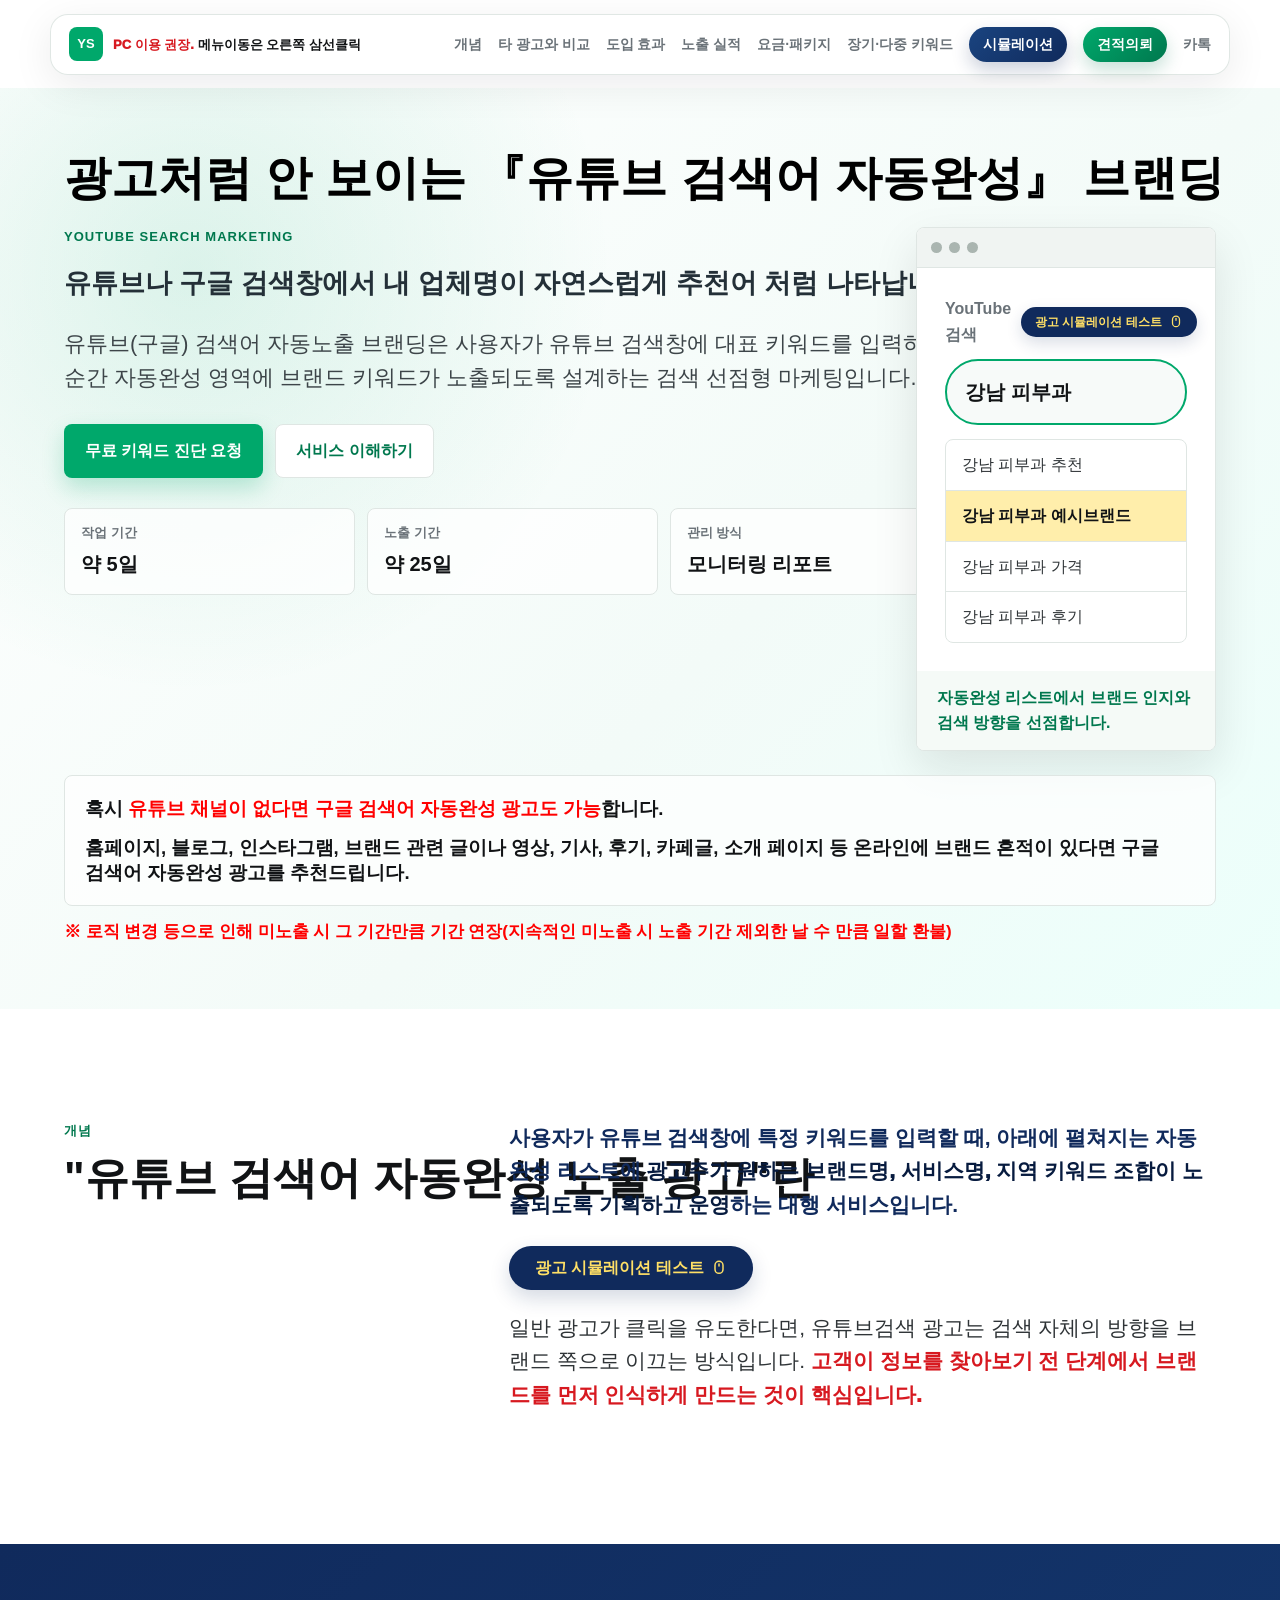
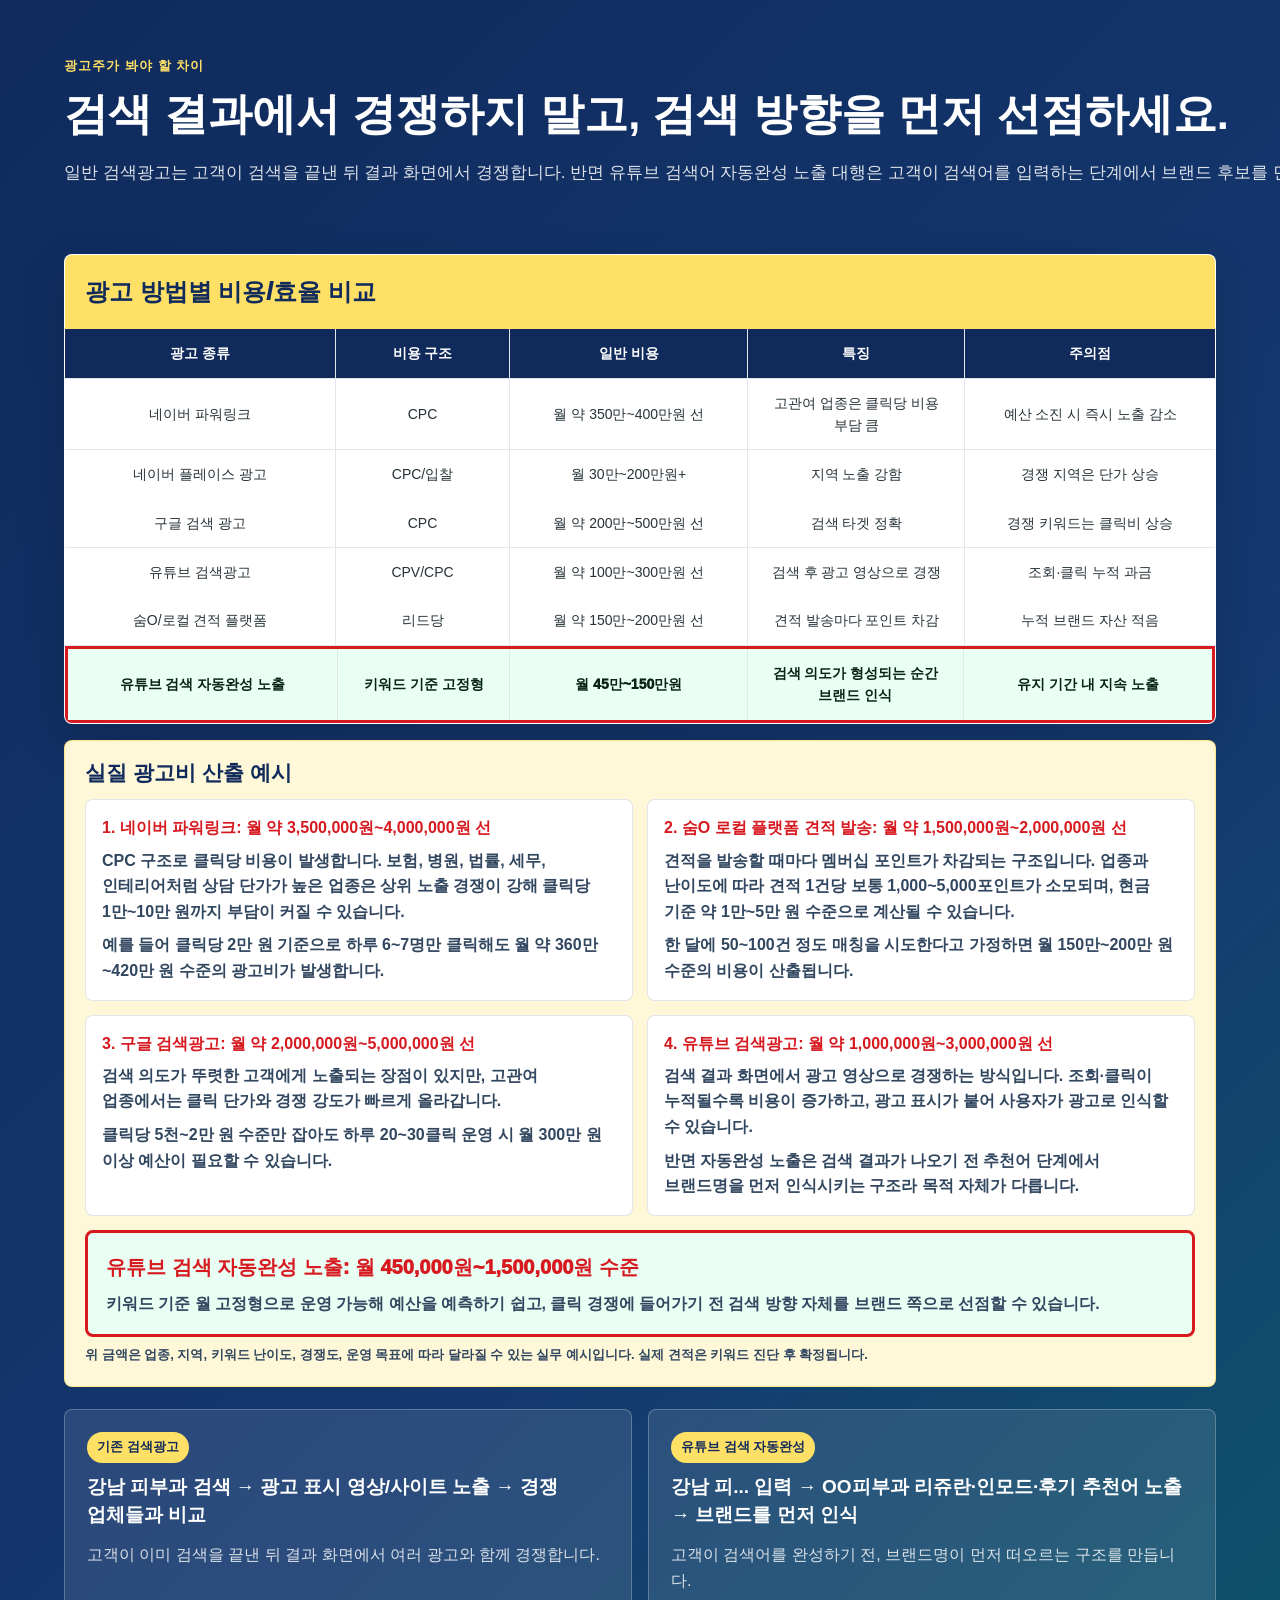
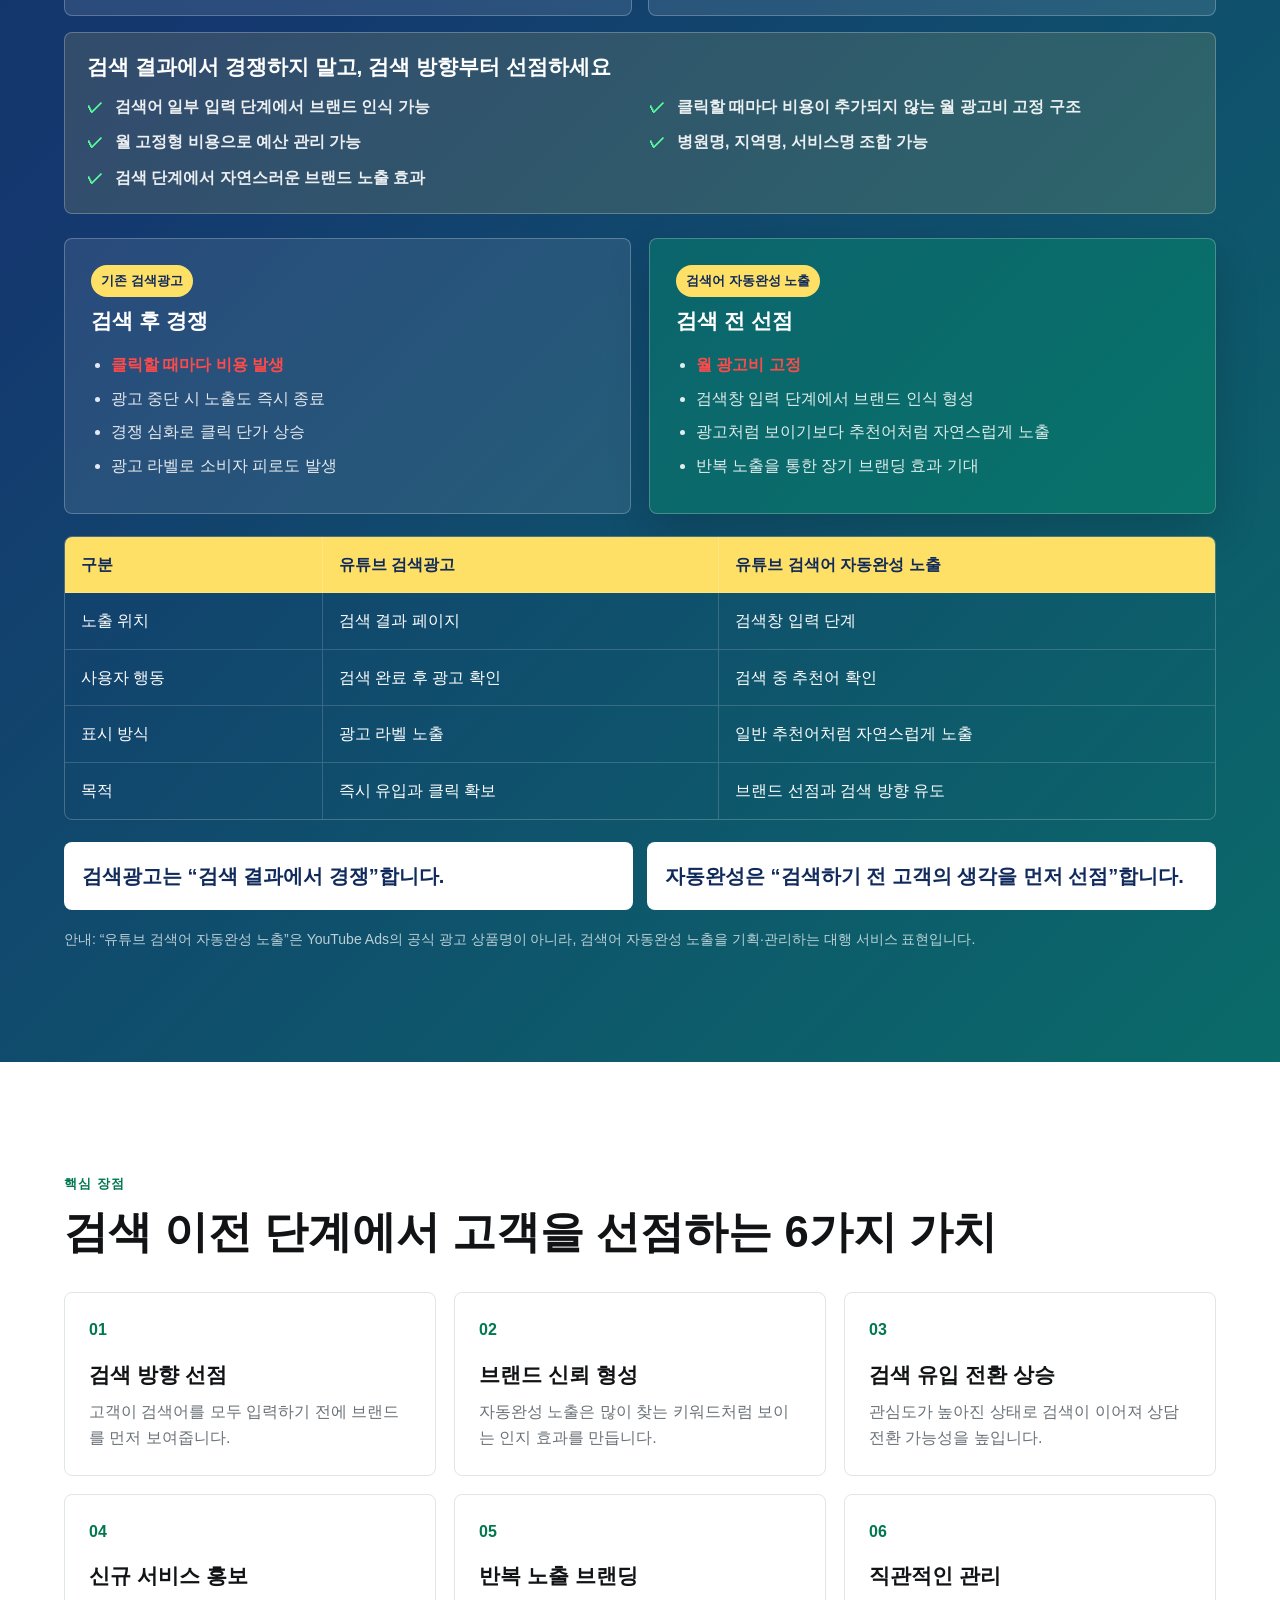
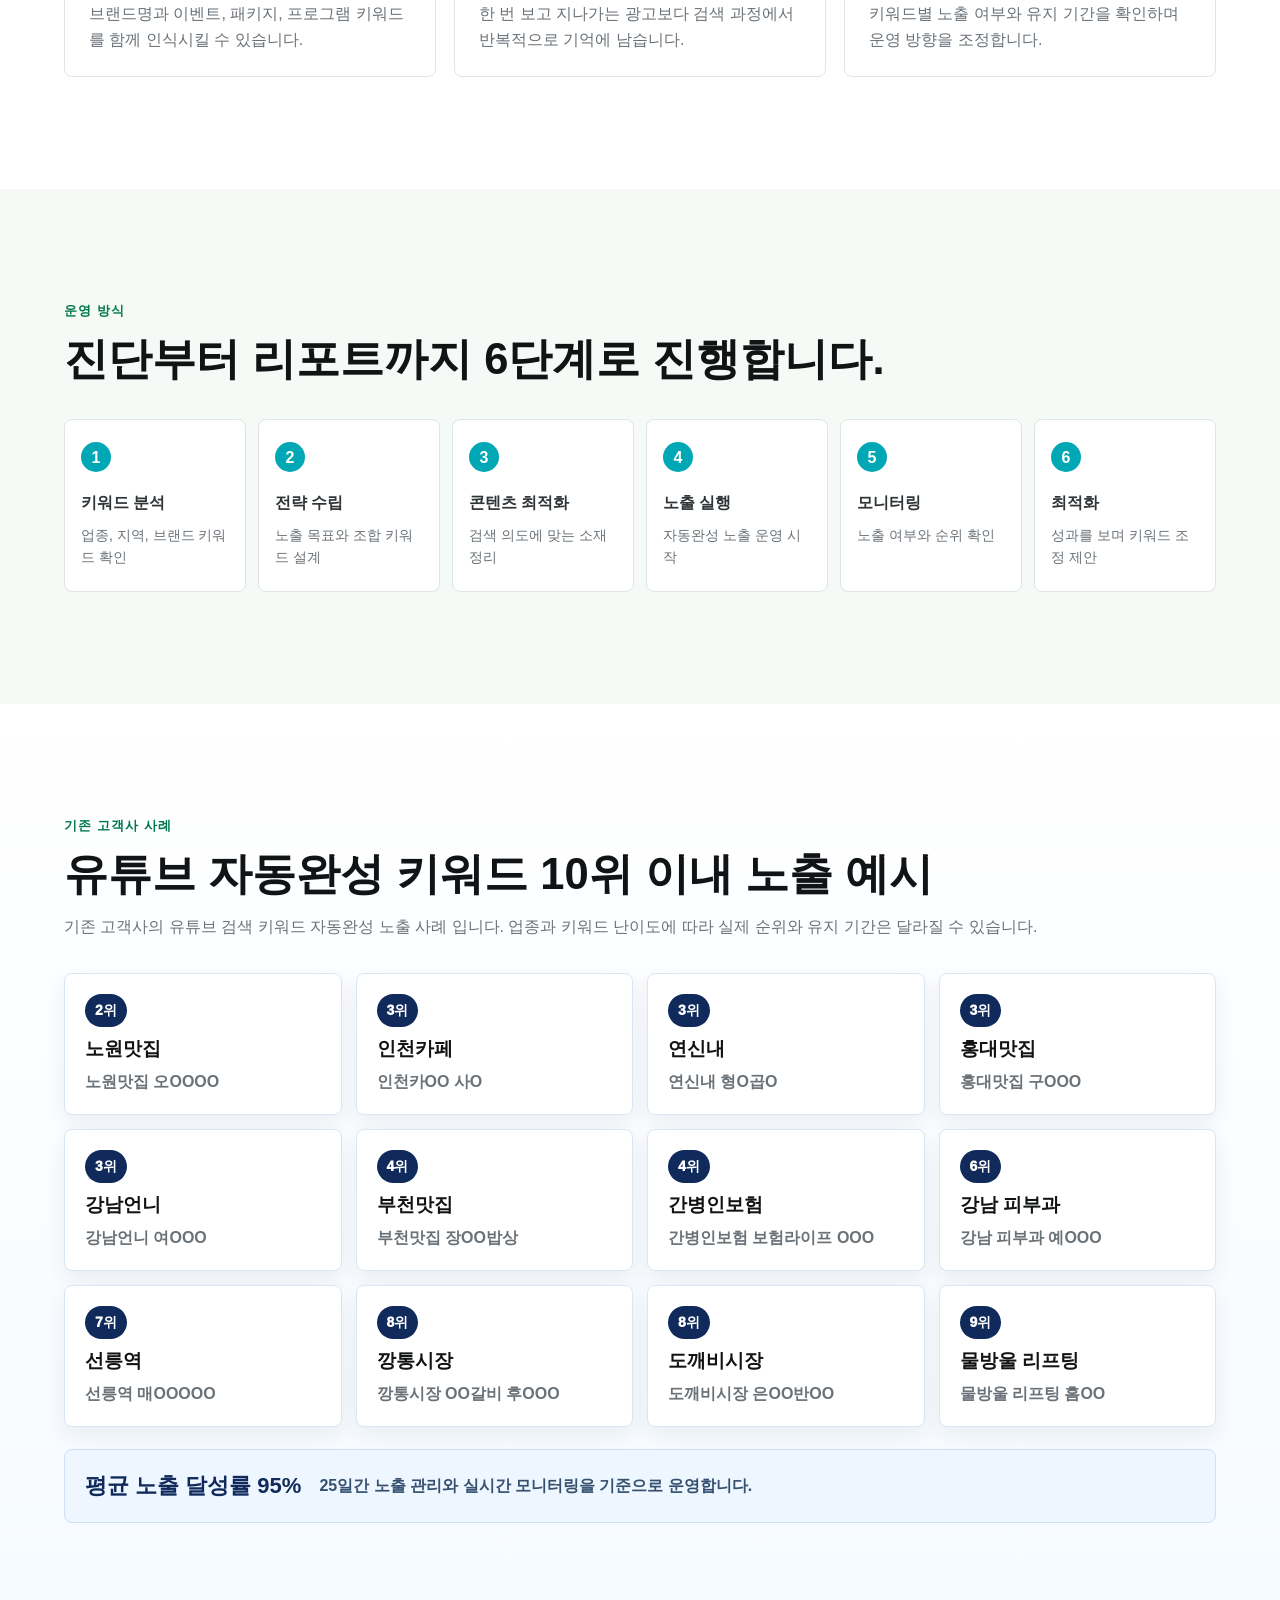
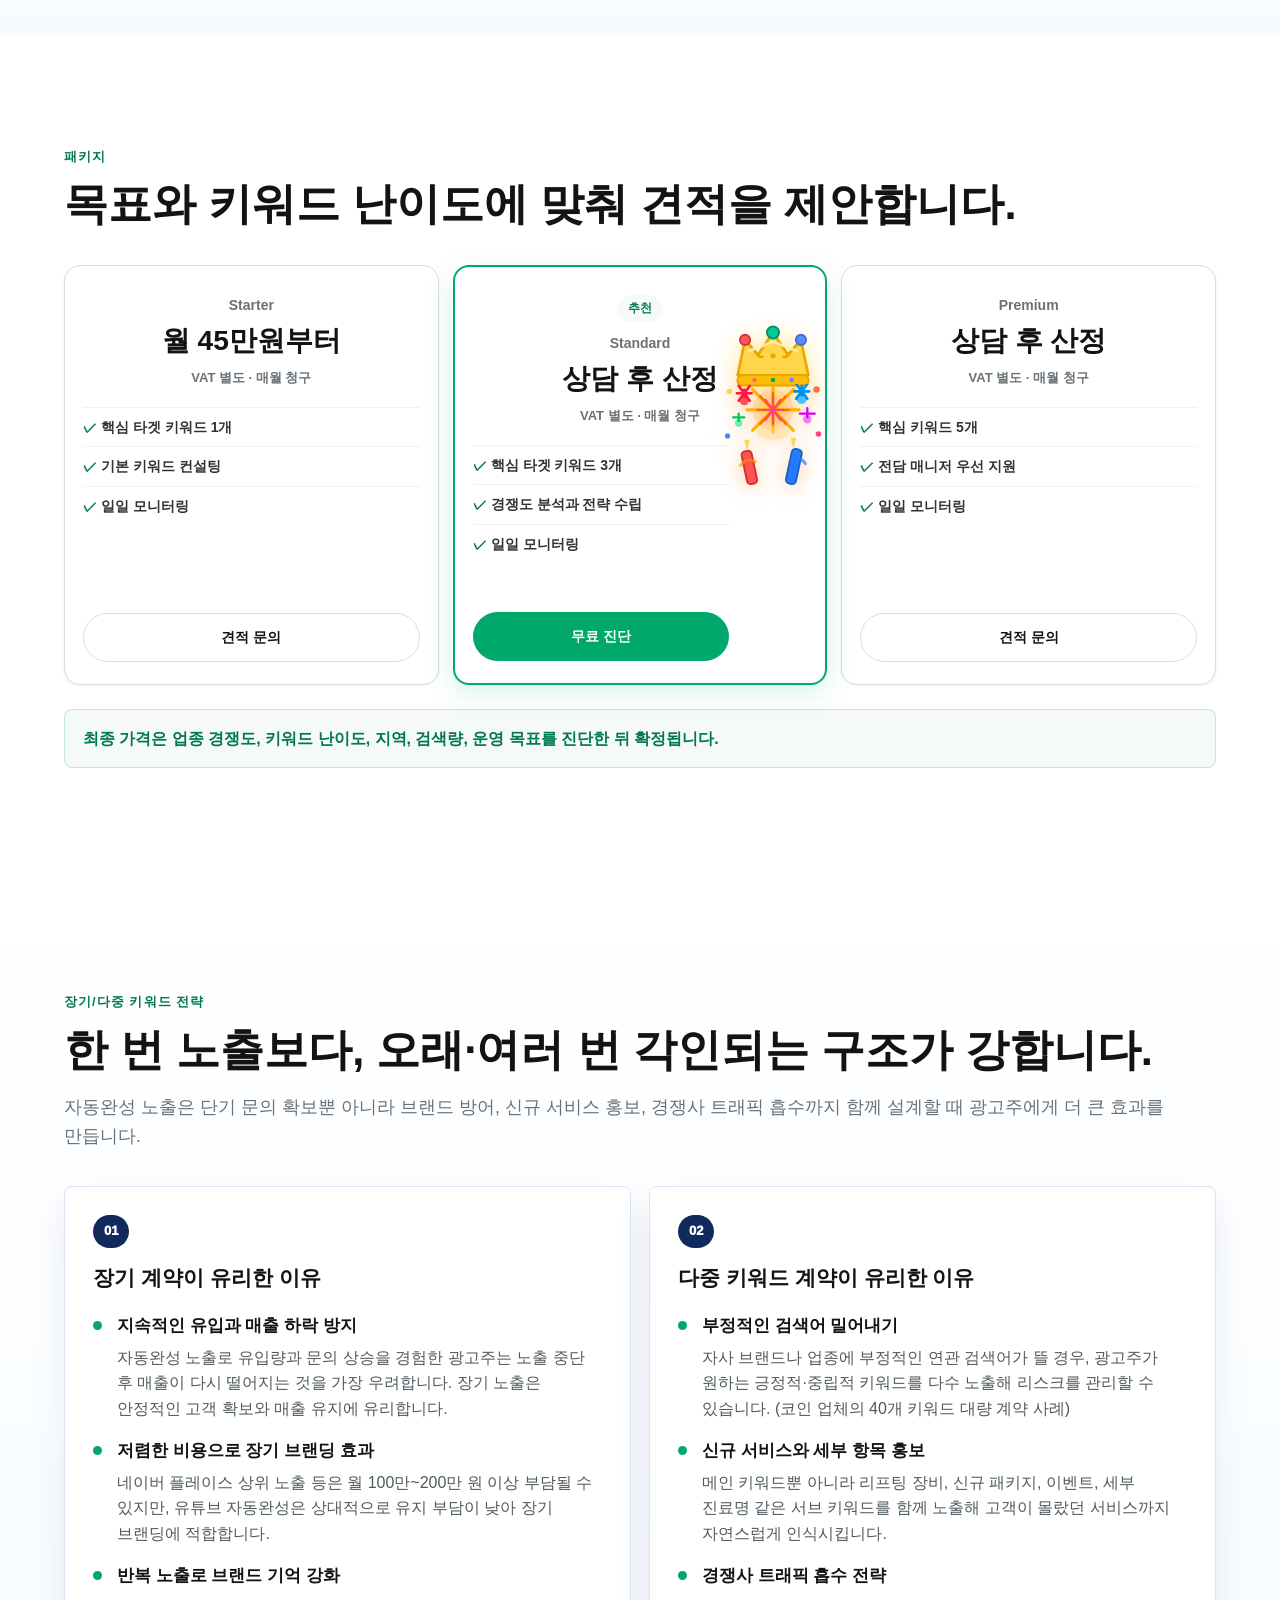
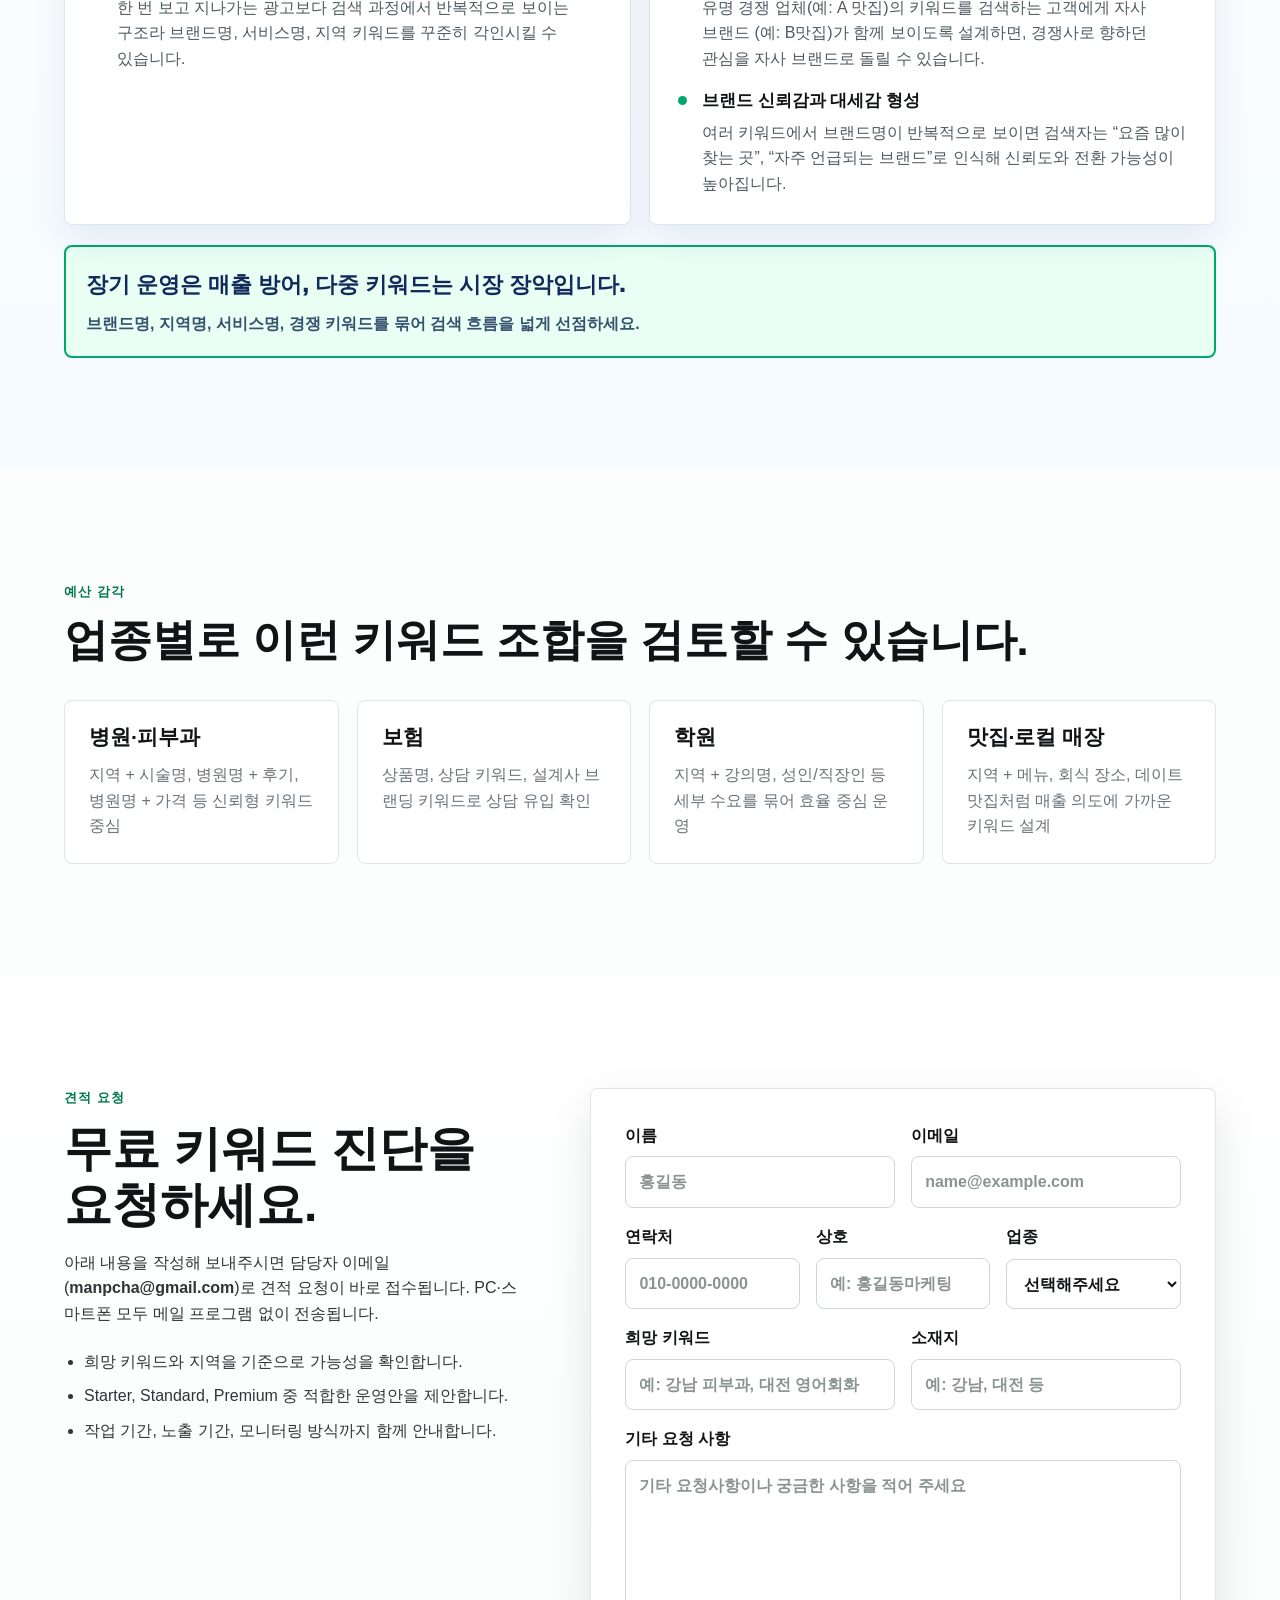
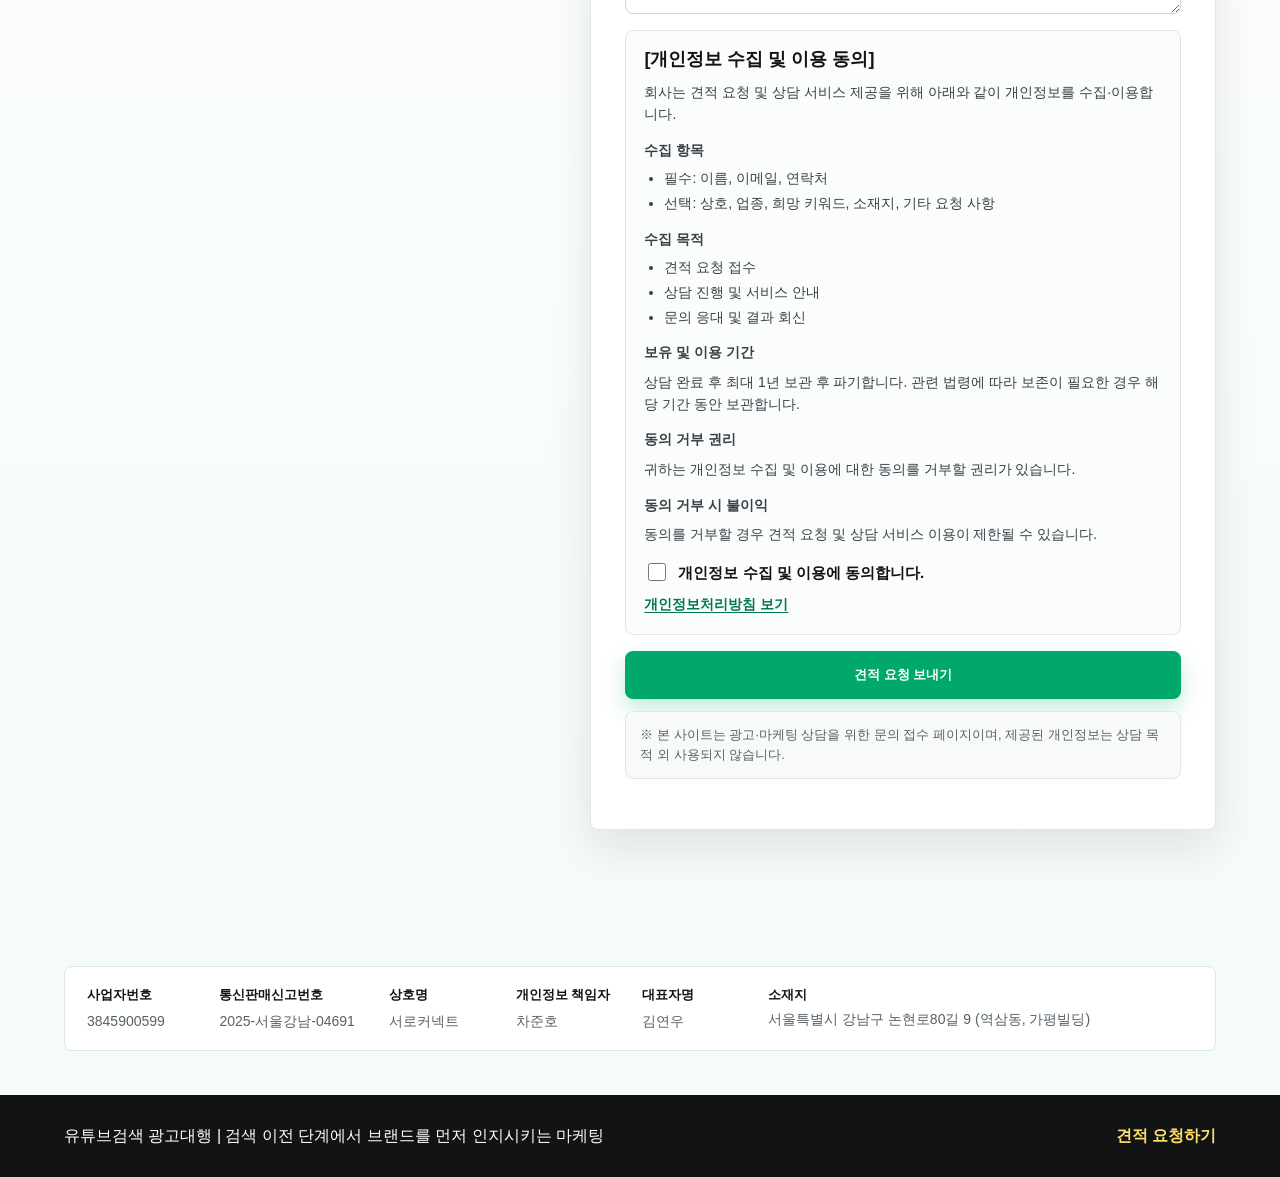
==== commit 28b19511: "Keep business address on one line in footer on desktop. Widen the business info box and reserve more" ====
--- a/index.html
+++ b/index.html
@@ -8,7 +8,7 @@
       name="description"
       content="유튜브 검색어 자동완성 광고의 개념을 쉽게 설명하고, 무료 키워드 진단과 견적 요청 메일을 받을 수 있는 상담 페이지입니다."
     />
-    <link rel="stylesheet" href="styles.css?v=2026052818" />
+    <link rel="stylesheet" href="styles.css?v=2026052819" />
   </head>
   <body>
     <header class="site-header">
--- a/styles.css
+++ b/styles.css
@@ -1969,11 +1969,11 @@
 
 .business-info dl {
   display: grid;
-  grid-template-columns: 1fr 1.35fr 1fr 1fr 1fr 2fr;
-  gap: 12px 22px;
-  max-width: 1180px;
+  grid-template-columns: 0.9fr 1.2fr 0.85fr 0.85fr 0.85fr minmax(360px, 3.4fr);
+  gap: 12px 20px;
+  max-width: 1360px;
   margin: 0 auto;
-  padding: 18px;
+  padding: 18px 22px;
   color: #566168;
   background: #ffffff;
   border: 1px solid var(--line);
@@ -1991,8 +1991,14 @@
   font-size: 14px;
 }
 
-.business-address {
-  grid-column: auto;
+.business-address dd {
+  line-height: 1.4;
+}
+
+@media (min-width: 981px) {
+  .business-address dd {
+    white-space: nowrap;
+  }
 }
 
 .site-footer {
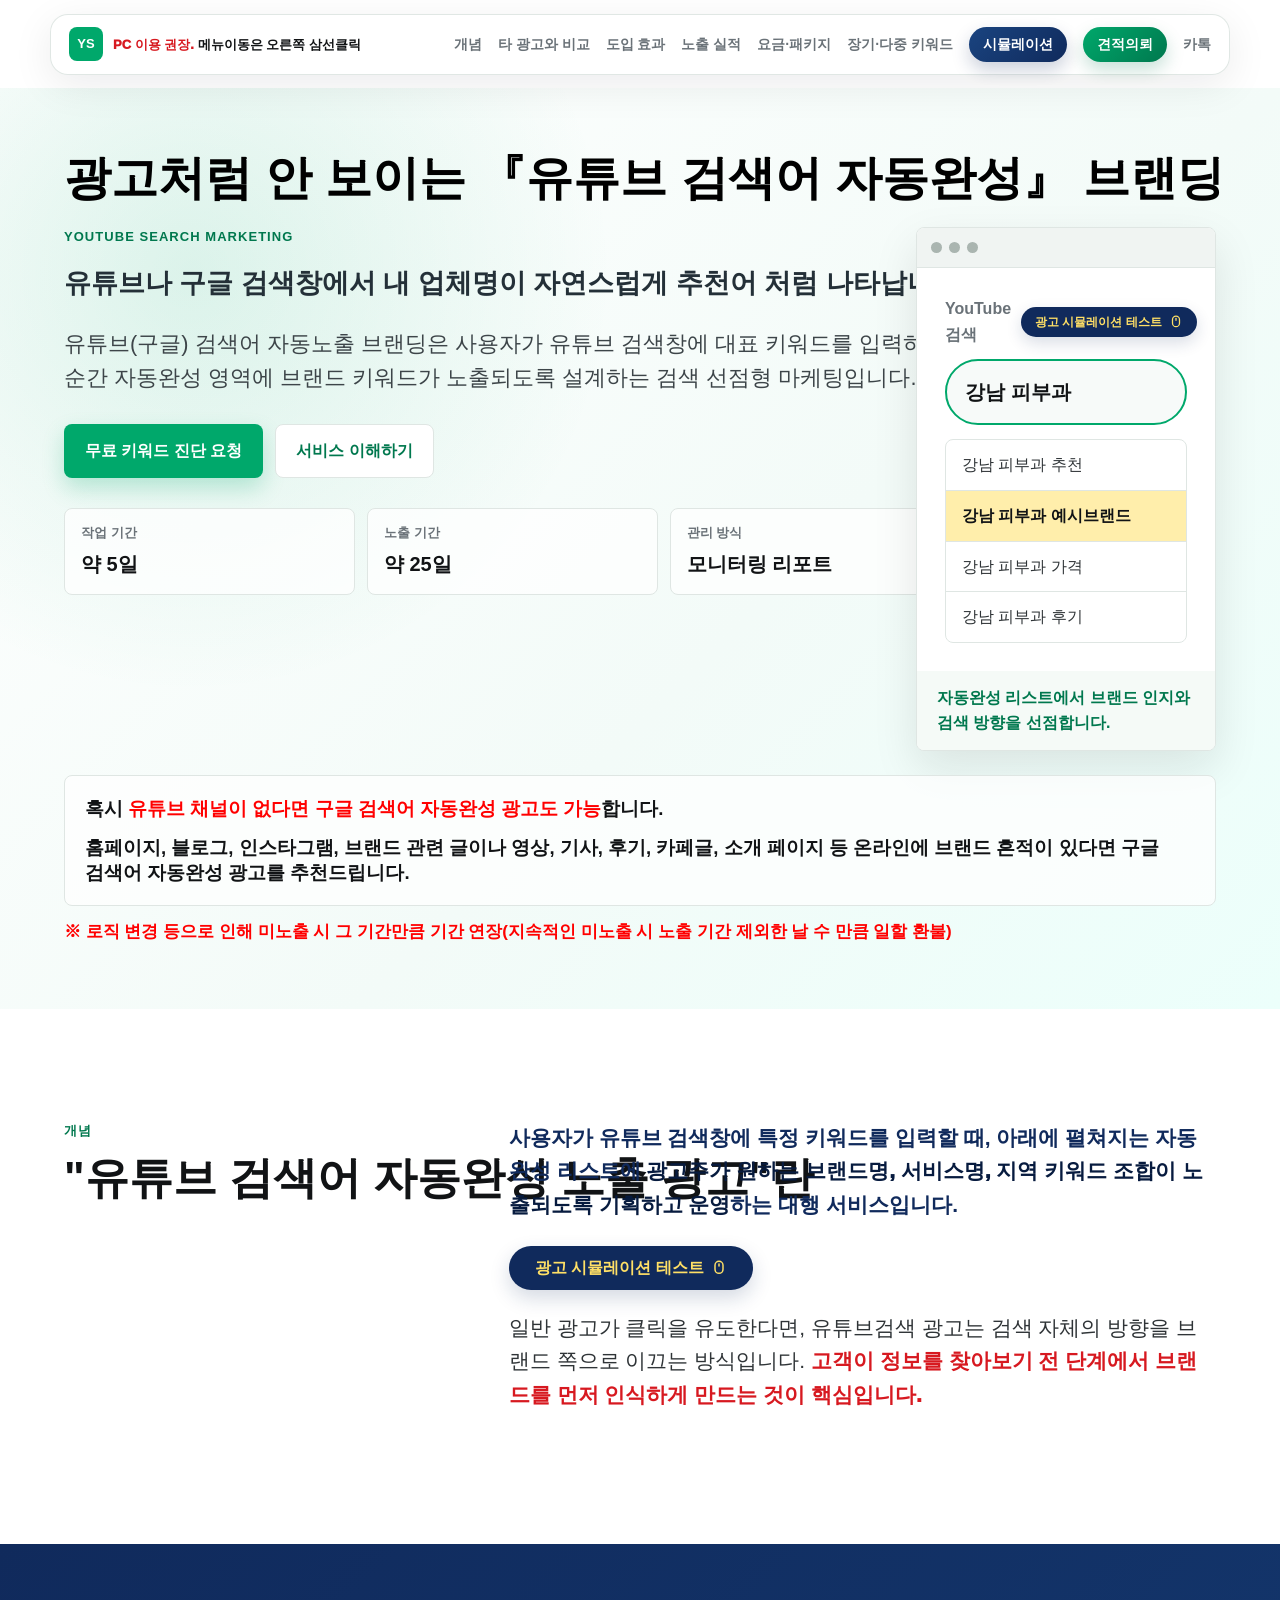
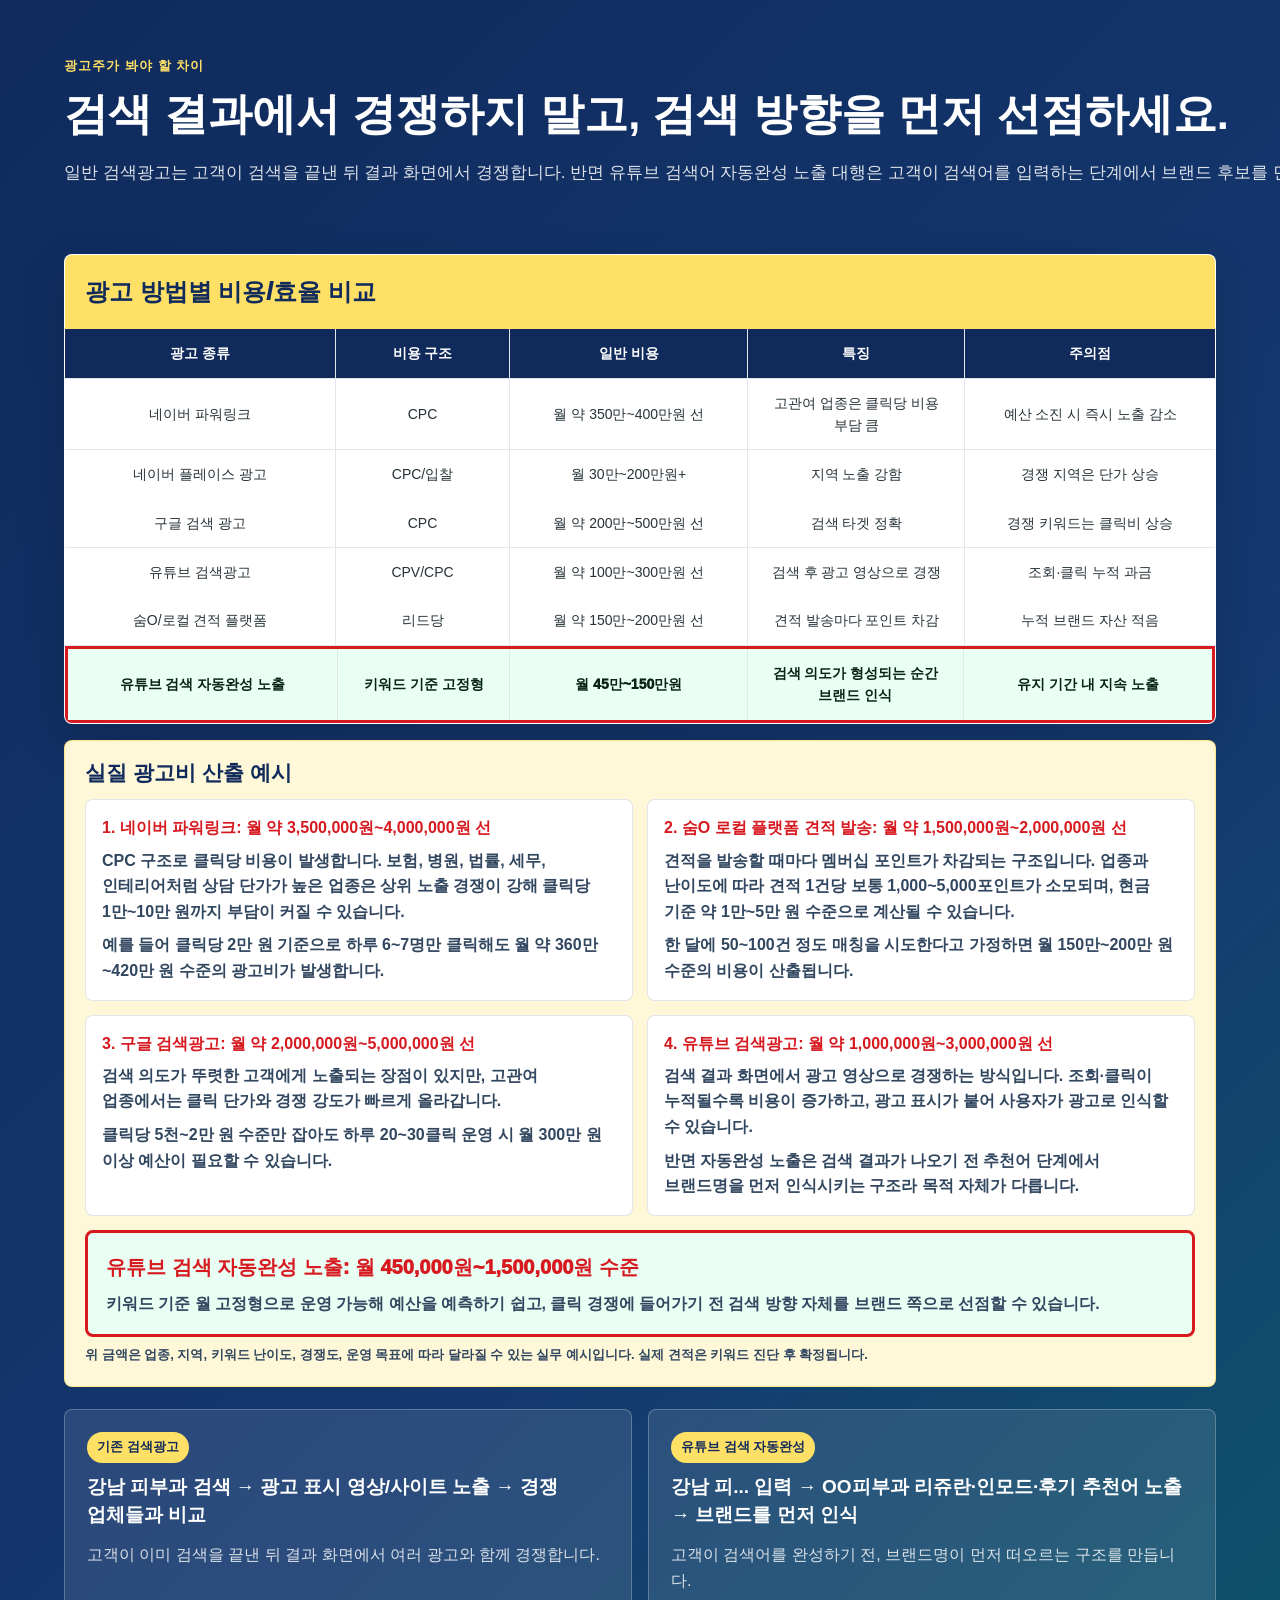
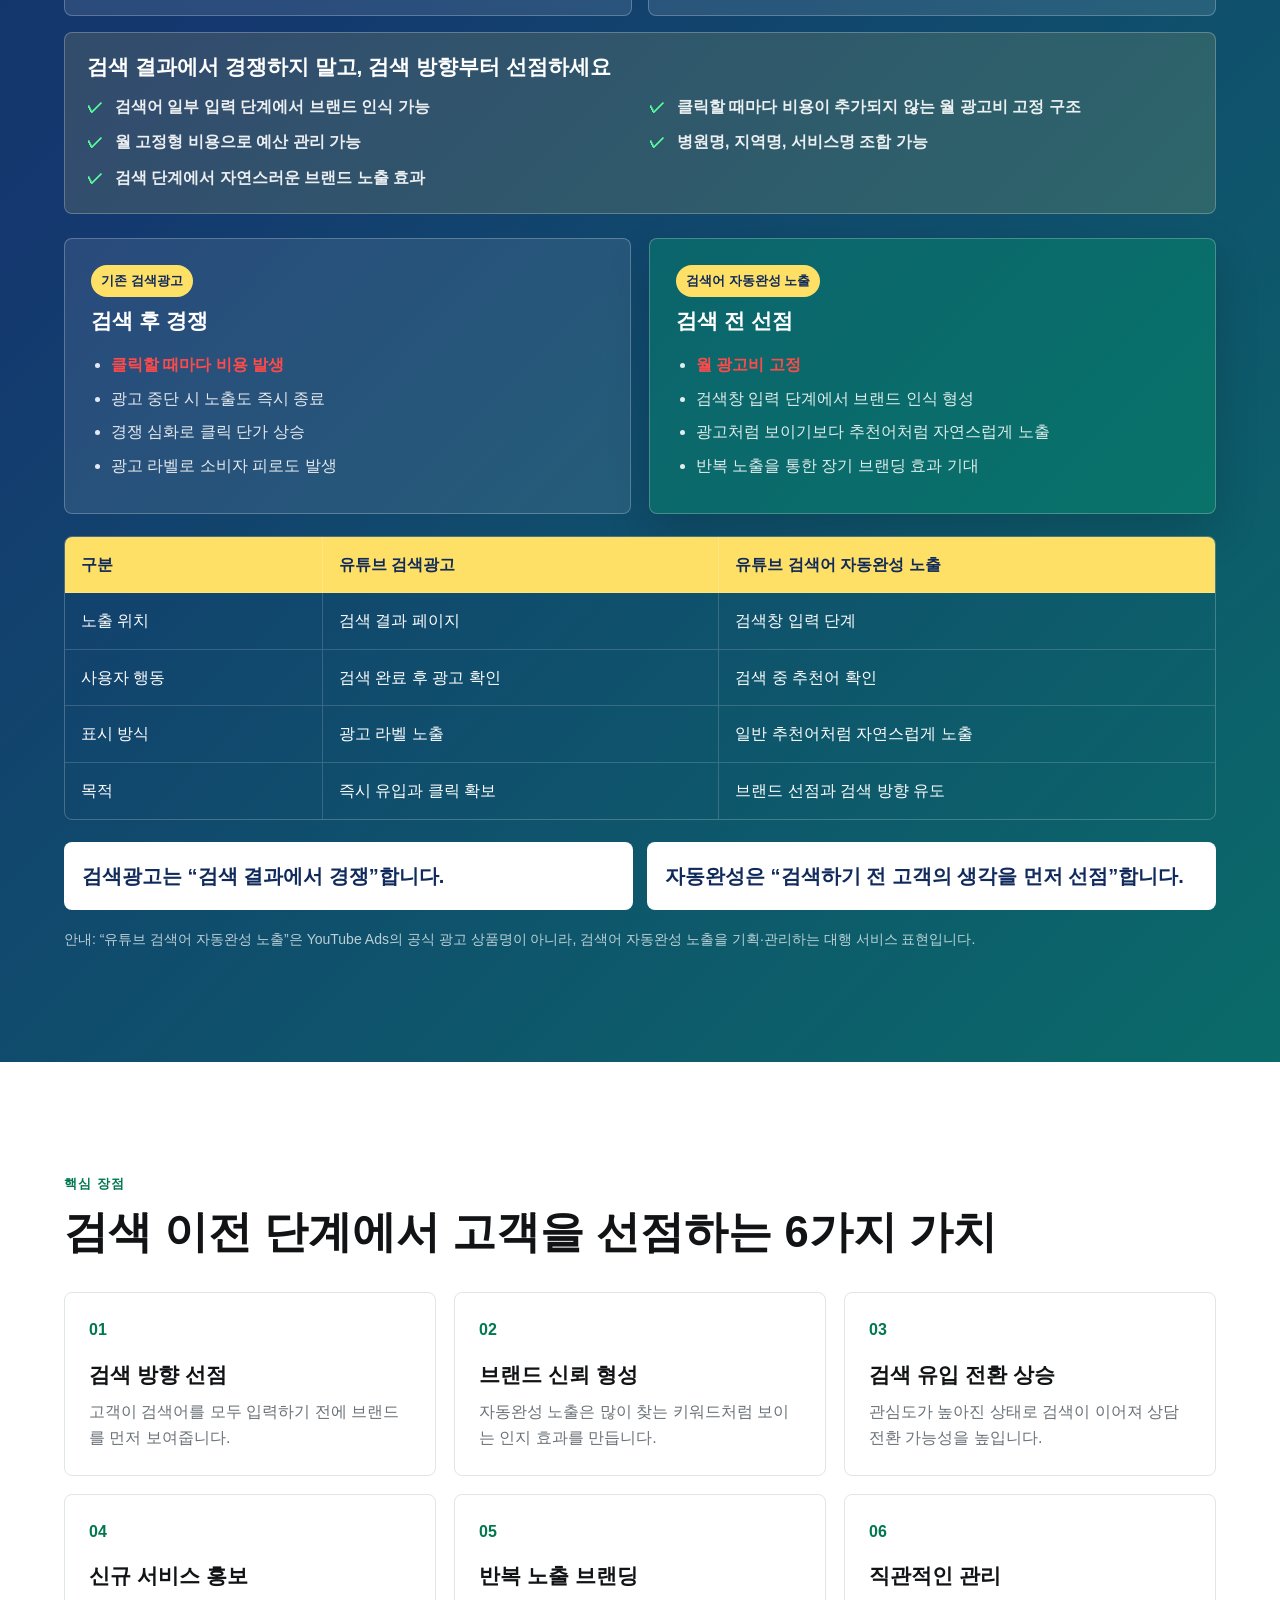
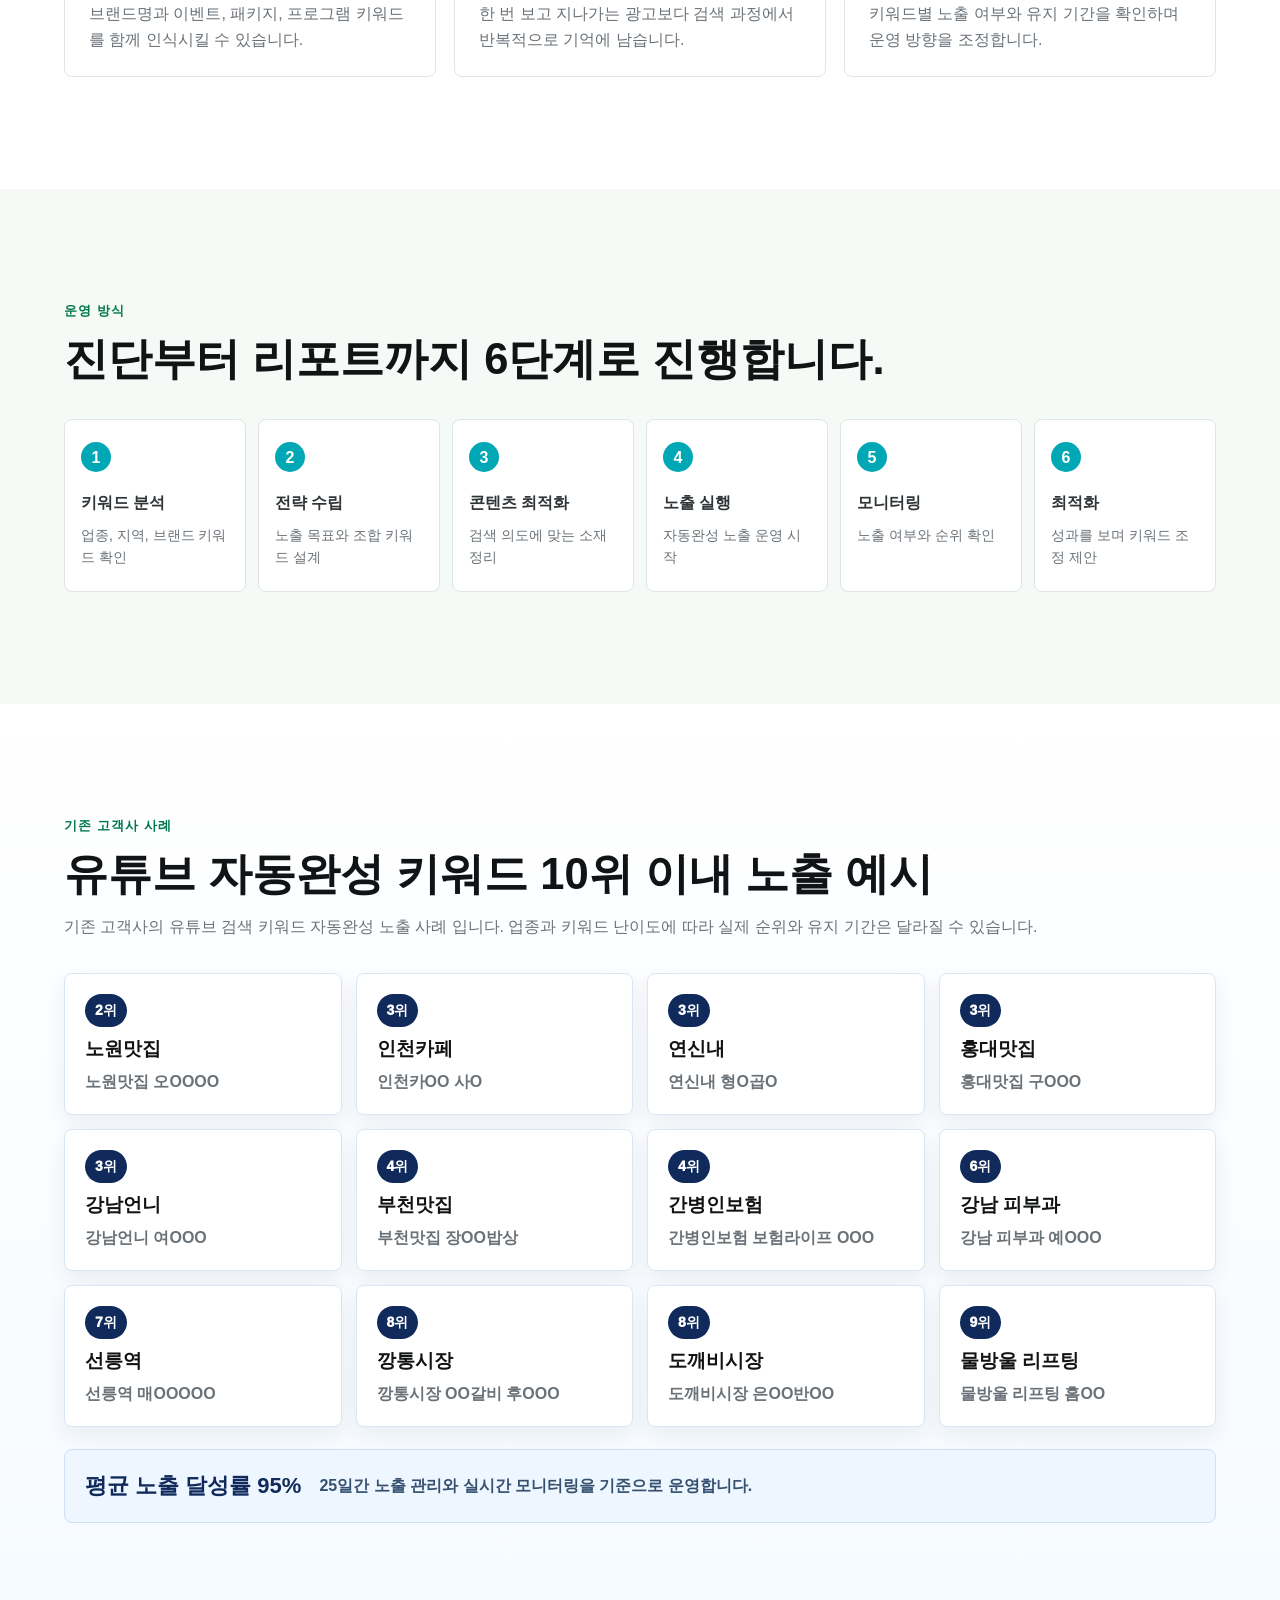
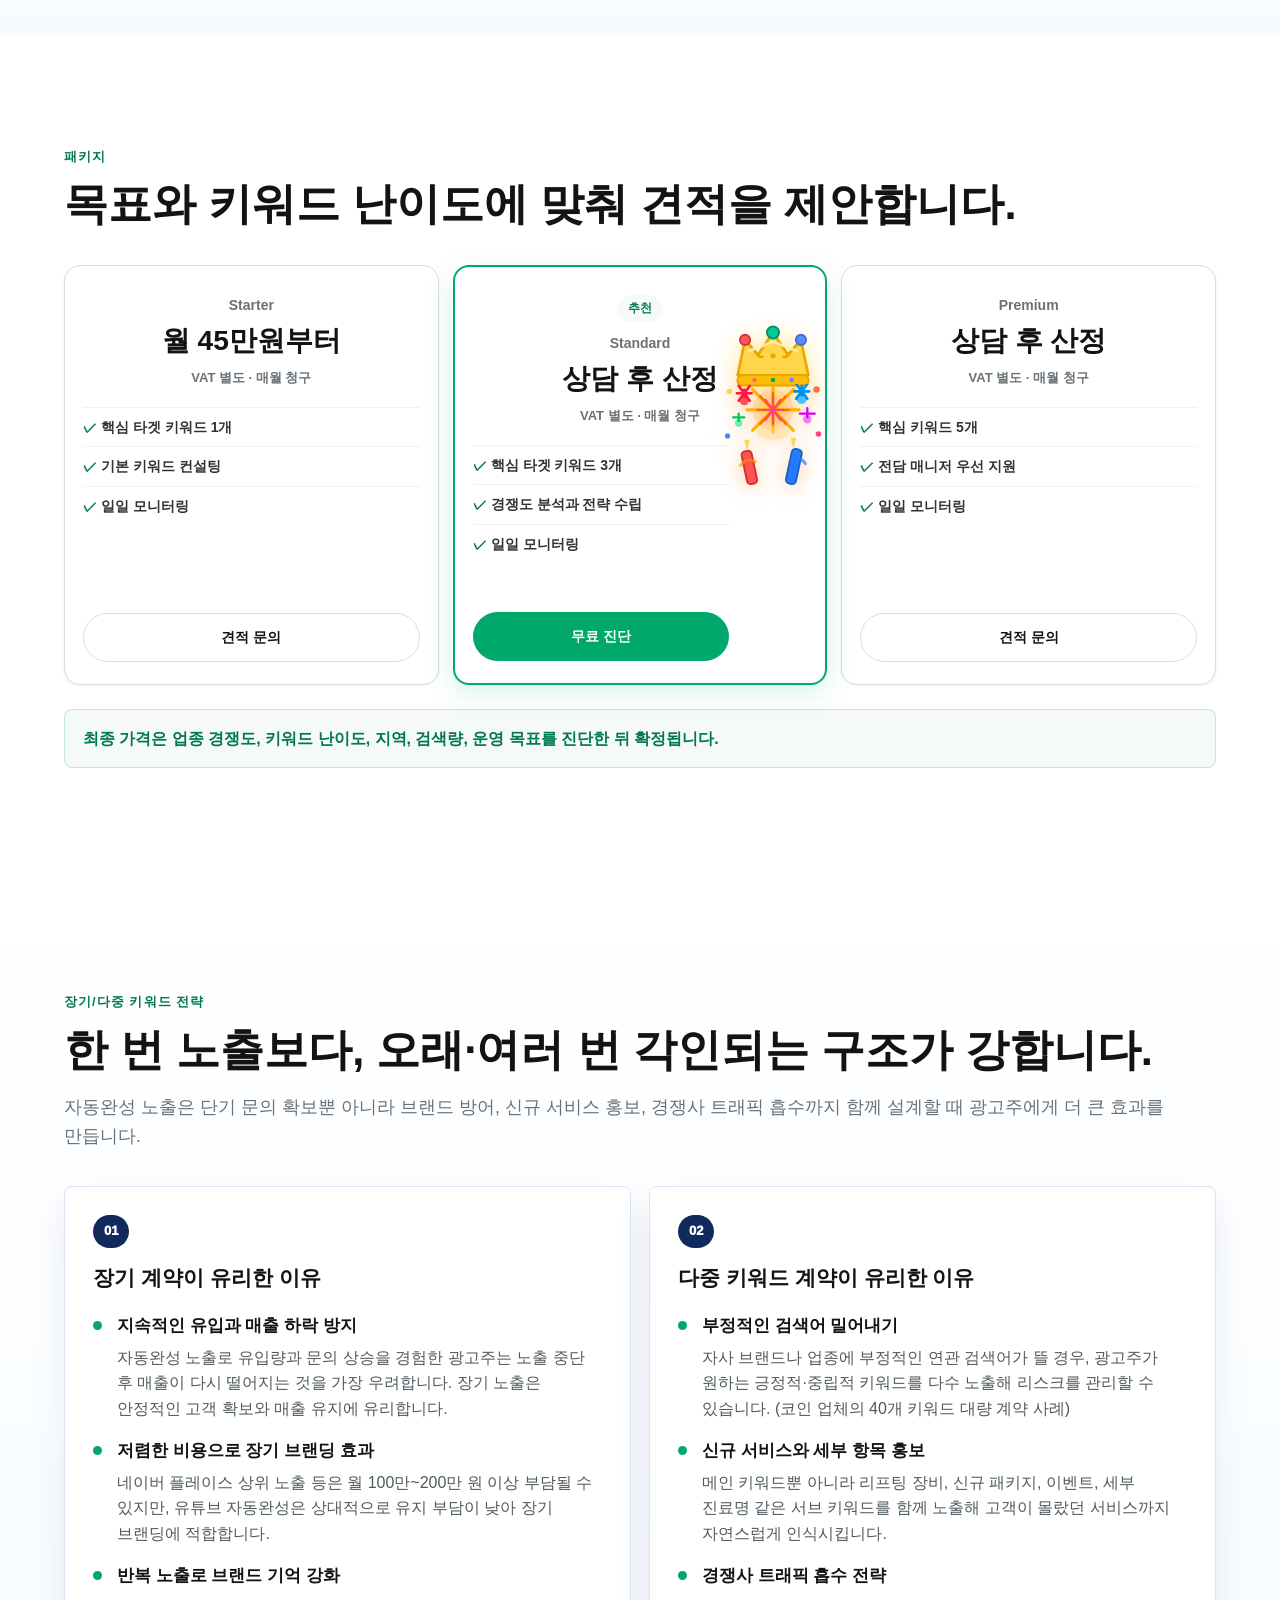
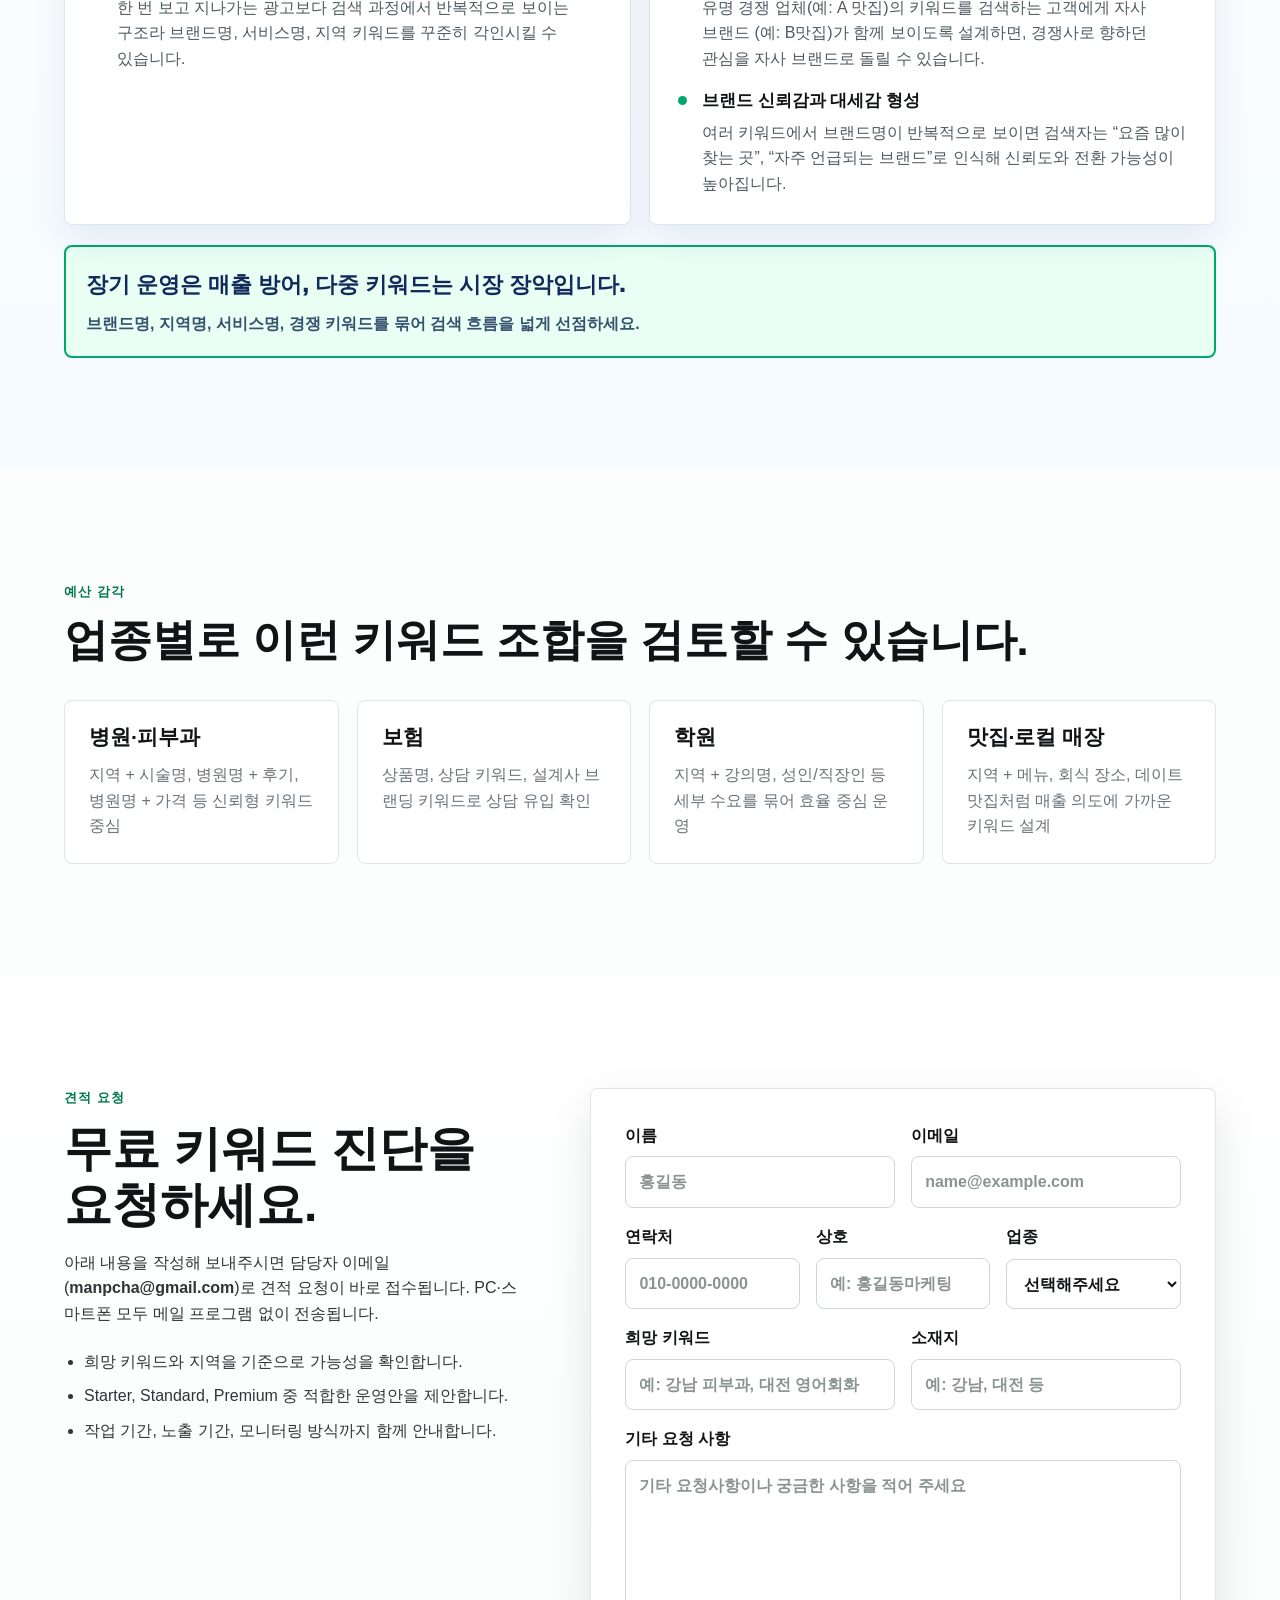
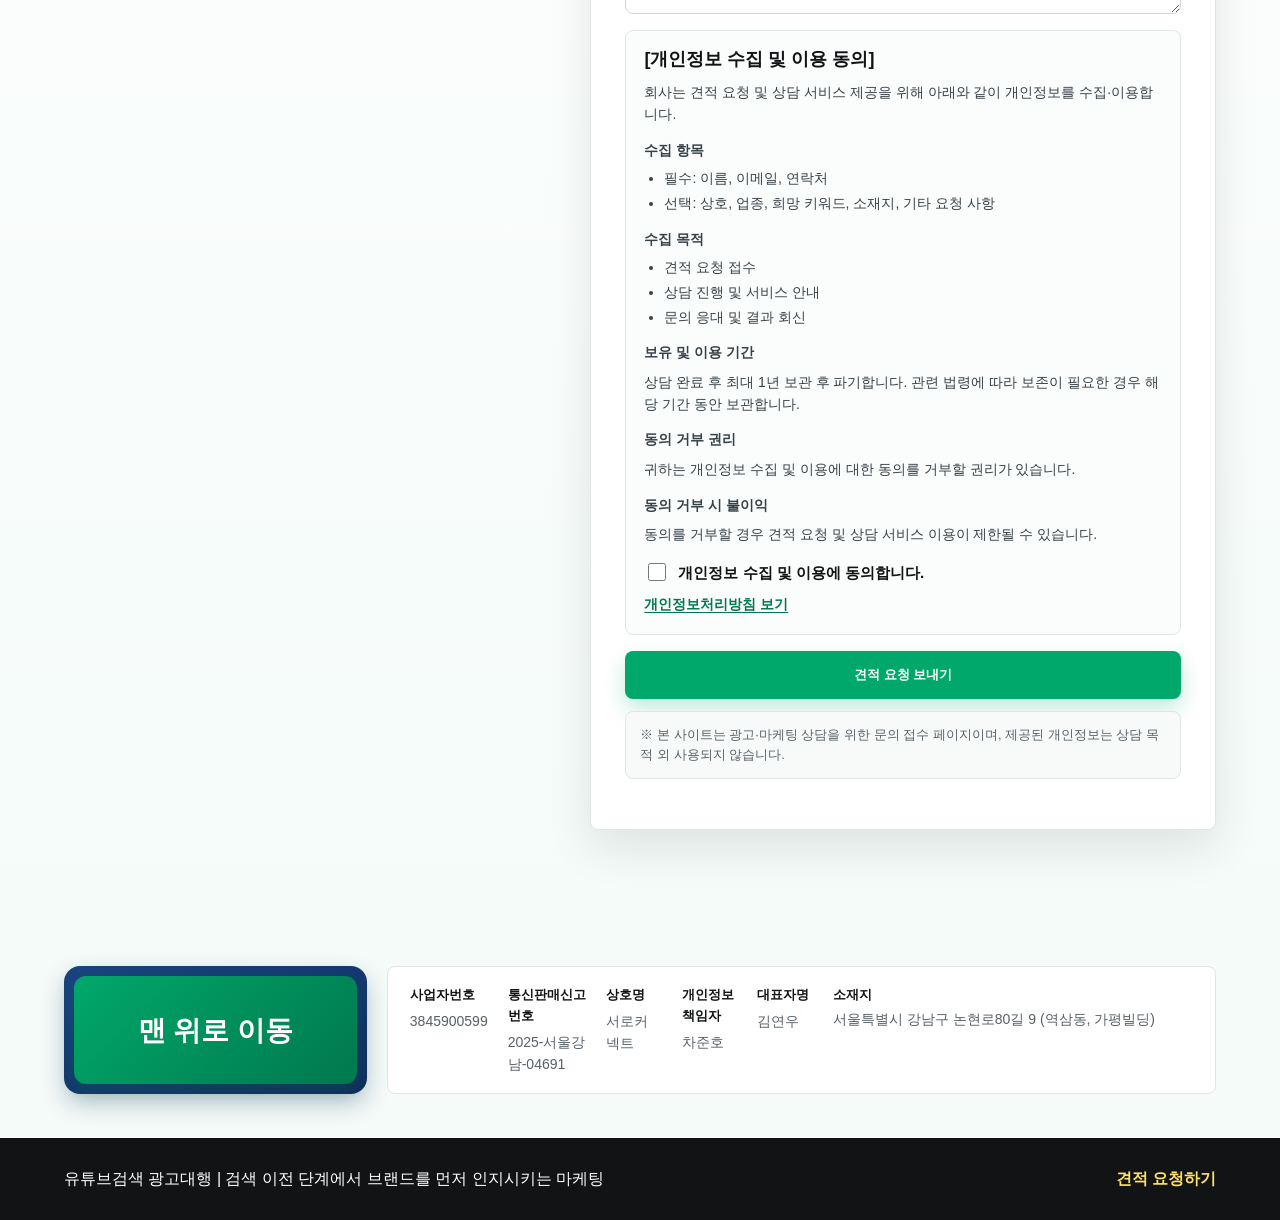
==== commit 83b313a6: "Add large back-to-top button beside business info footer. Place a blue-framed green scroll-to-top co" ====
--- a/index.html
+++ b/index.html
@@ -8,7 +8,7 @@
       name="description"
       content="유튜브 검색어 자동완성 광고의 개념을 쉽게 설명하고, 무료 키워드 진단과 견적 요청 메일을 받을 수 있는 상담 페이지입니다."
     />
-    <link rel="stylesheet" href="styles.css?v=2026052819" />
+    <link rel="stylesheet" href="styles.css?v=2026052820" />
   </head>
   <body>
     <header class="site-header">
@@ -830,7 +830,9 @@
       </section>
 
       <section class="business-info" aria-label="사업자 정보">
-        <dl>
+        <div class="business-info-panel">
+          <a class="back-to-top" href="#top"><span>맨 위로 이동</span></a>
+          <dl>
           <div>
             <dt>사업자번호</dt>
             <dd>3845900599</dd>
@@ -855,7 +857,8 @@
             <dt>소재지</dt>
             <dd>서울특별시 강남구 논현로80길 9 (역삼동, 가평빌딩)</dd>
           </div>
-        </dl>
+          </dl>
+        </div>
       </section>
     </main>
 
--- a/styles.css
+++ b/styles.css
@@ -1967,12 +1967,54 @@
   background: #f4fbf8;
 }
 
-.business-info dl {
+.business-info-panel {
+  display: grid;
+  grid-template-columns: 2.1fr 5.75fr;
+  gap: 20px;
+  align-items: stretch;
+  max-width: 1360px;
+  margin: 0 auto;
+}
+
+.back-to-top {
+  display: flex;
+  align-items: stretch;
+  justify-content: stretch;
+  min-height: 100%;
+  padding: 10px;
+  background: linear-gradient(160deg, #1a4480 0%, #102a5c 100%);
+  border-radius: 16px;
+  box-shadow: 0 10px 24px rgba(16, 42, 92, 0.24);
+  text-decoration: none;
+}
+
+.back-to-top span {
+  display: flex;
+  flex: 1;
+  align-items: center;
+  justify-content: center;
+  padding: 18px 14px;
+  color: #ffffff;
+  background: linear-gradient(135deg, var(--green) 0%, var(--green-dark) 100%);
+  border-radius: 12px;
+  box-shadow: 0 8px 18px rgba(0, 120, 78, 0.28);
+  font-size: clamp(20px, 2.2vw, 28px);
+  font-weight: 950;
+  line-height: 1.2;
+  text-align: center;
+  word-break: keep-all;
+}
+
+.back-to-top:hover span {
+  color: var(--yellow);
+  filter: brightness(1.06);
+}
+
+.business-info-panel dl {
   display: grid;
   grid-template-columns: 0.9fr 1.2fr 0.85fr 0.85fr 0.85fr minmax(360px, 3.4fr);
   gap: 12px 20px;
-  max-width: 1360px;
-  margin: 0 auto;
+  margin: 0;
   padding: 18px 22px;
   color: #566168;
   background: #ffffff;
@@ -2454,6 +2496,16 @@
     grid-template-columns: 1fr;
   }
 
+  .business-info-panel {
+    grid-template-columns: 1fr;
+    gap: 14px;
+  }
+
+  .back-to-top {
+    min-height: 88px;
+    font-size: 22px;
+  }
+
   label,
   .estimate-form label:nth-of-type(3),
   .estimate-form label:nth-of-type(4),
